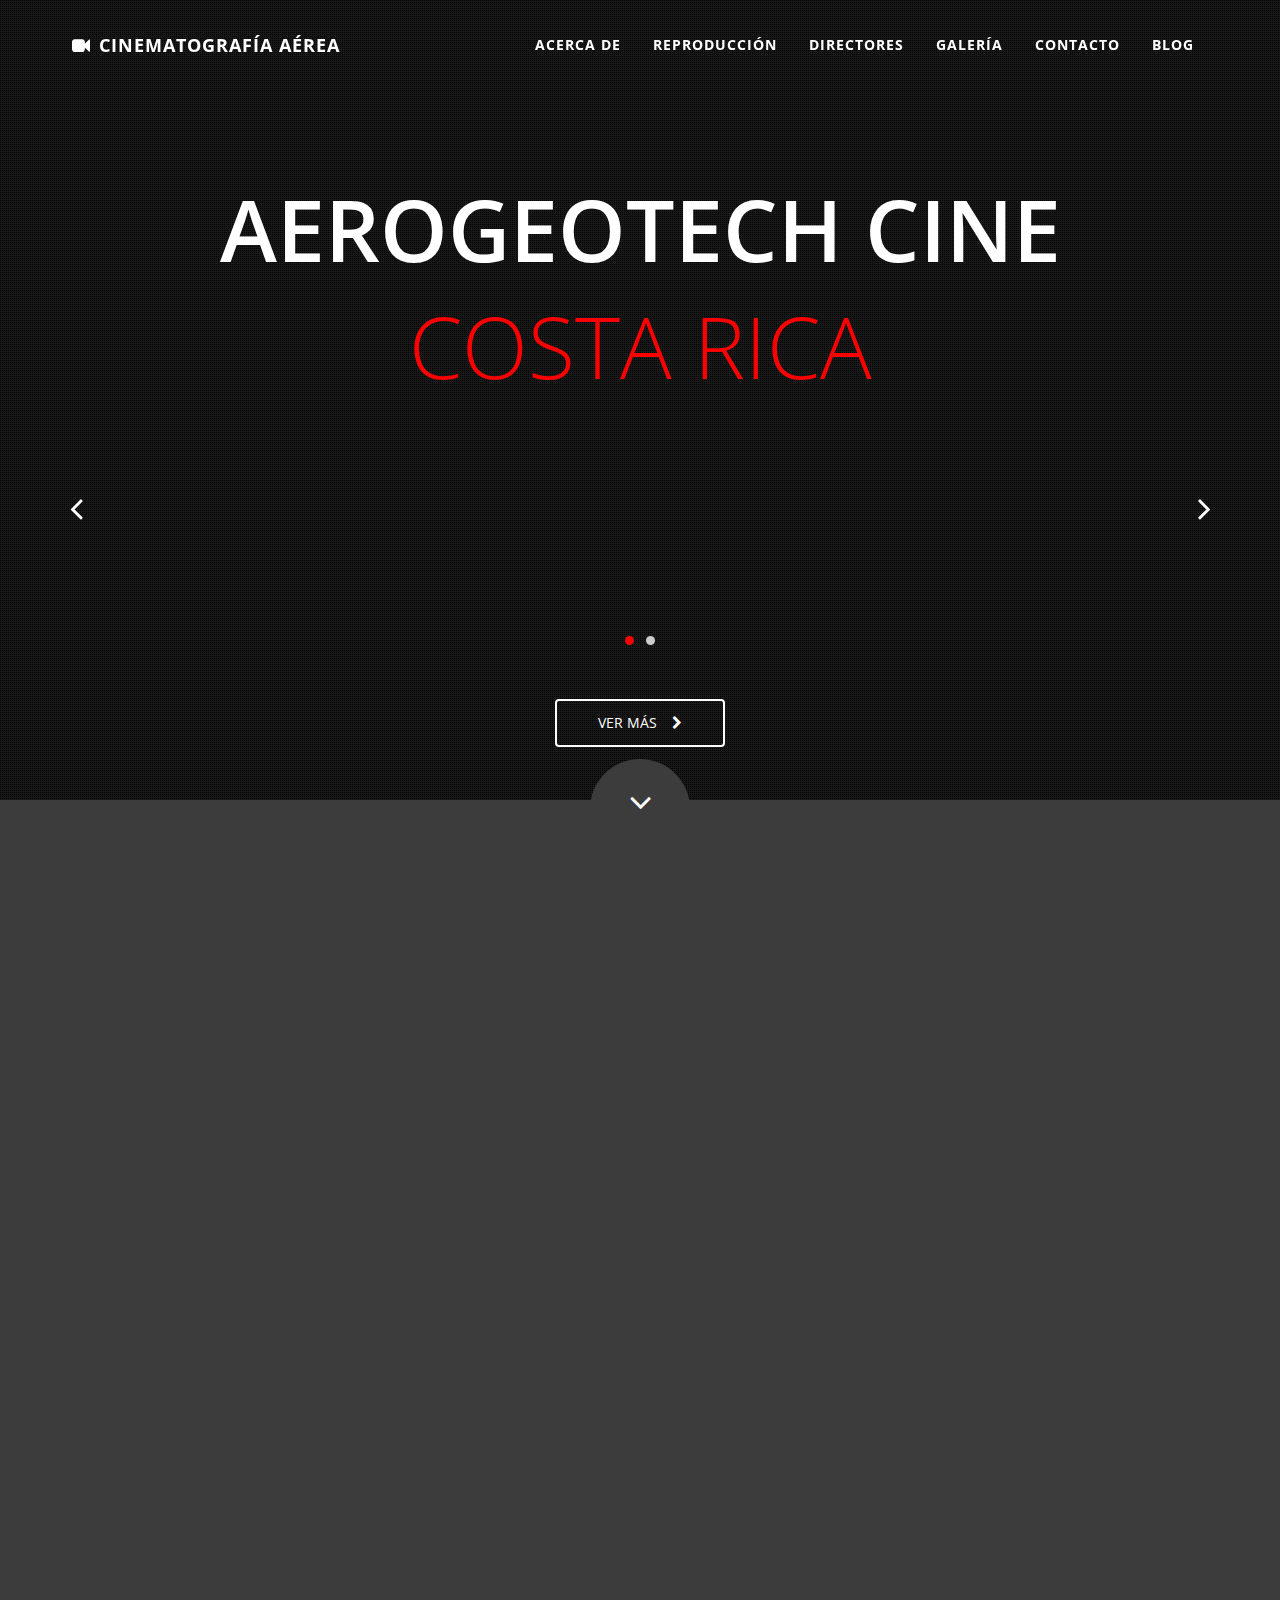
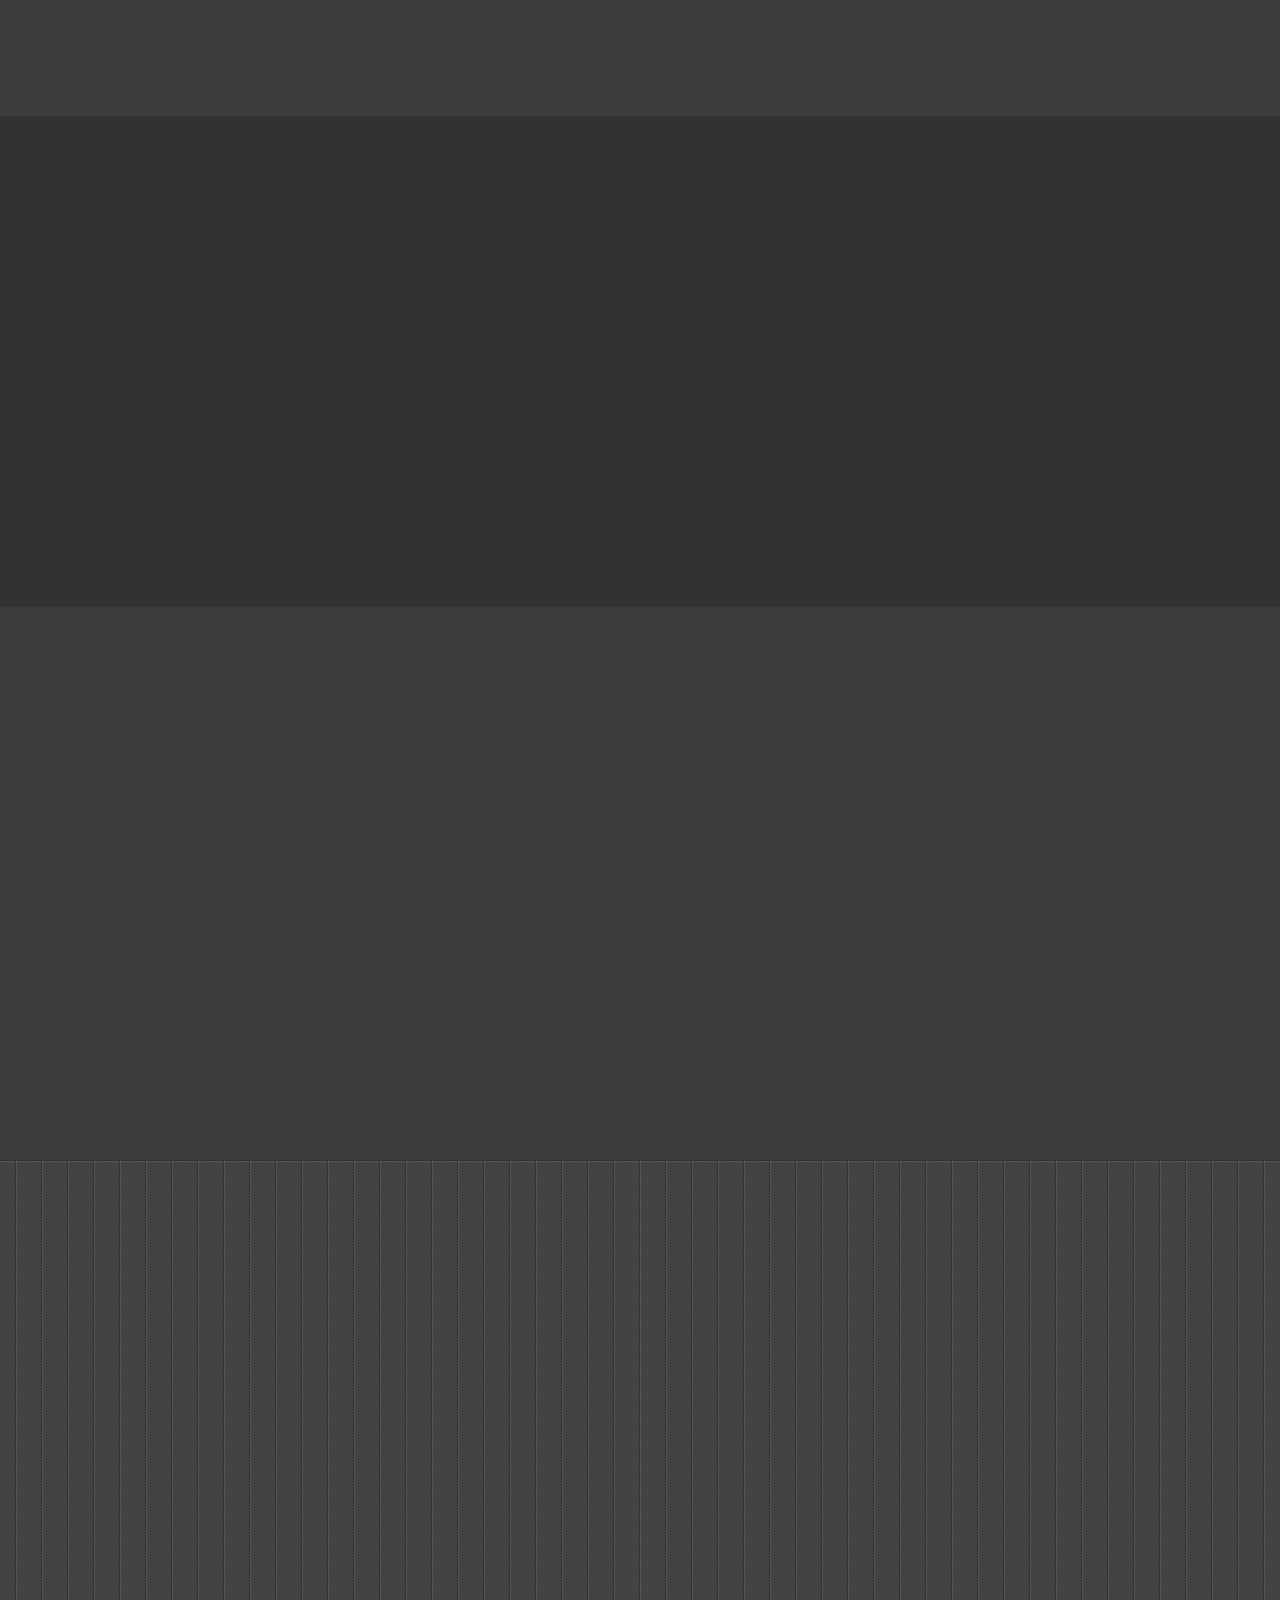
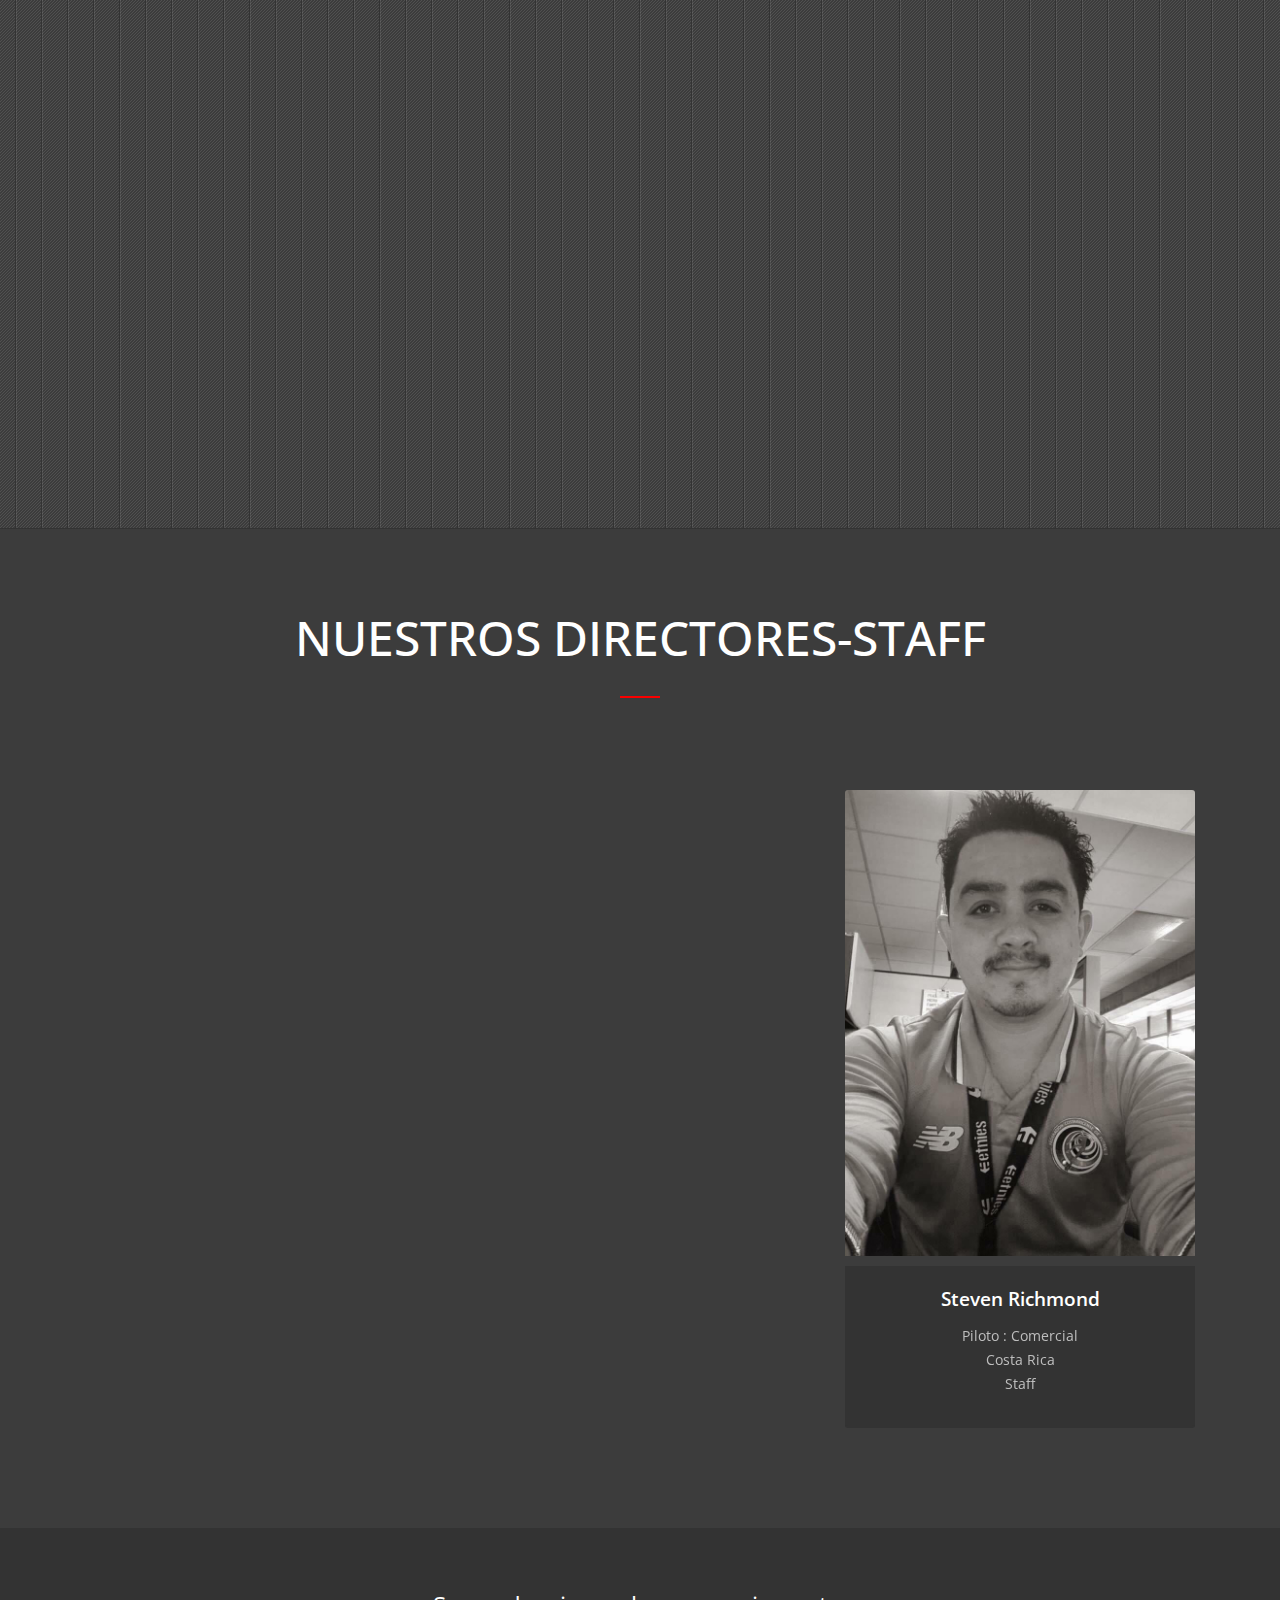
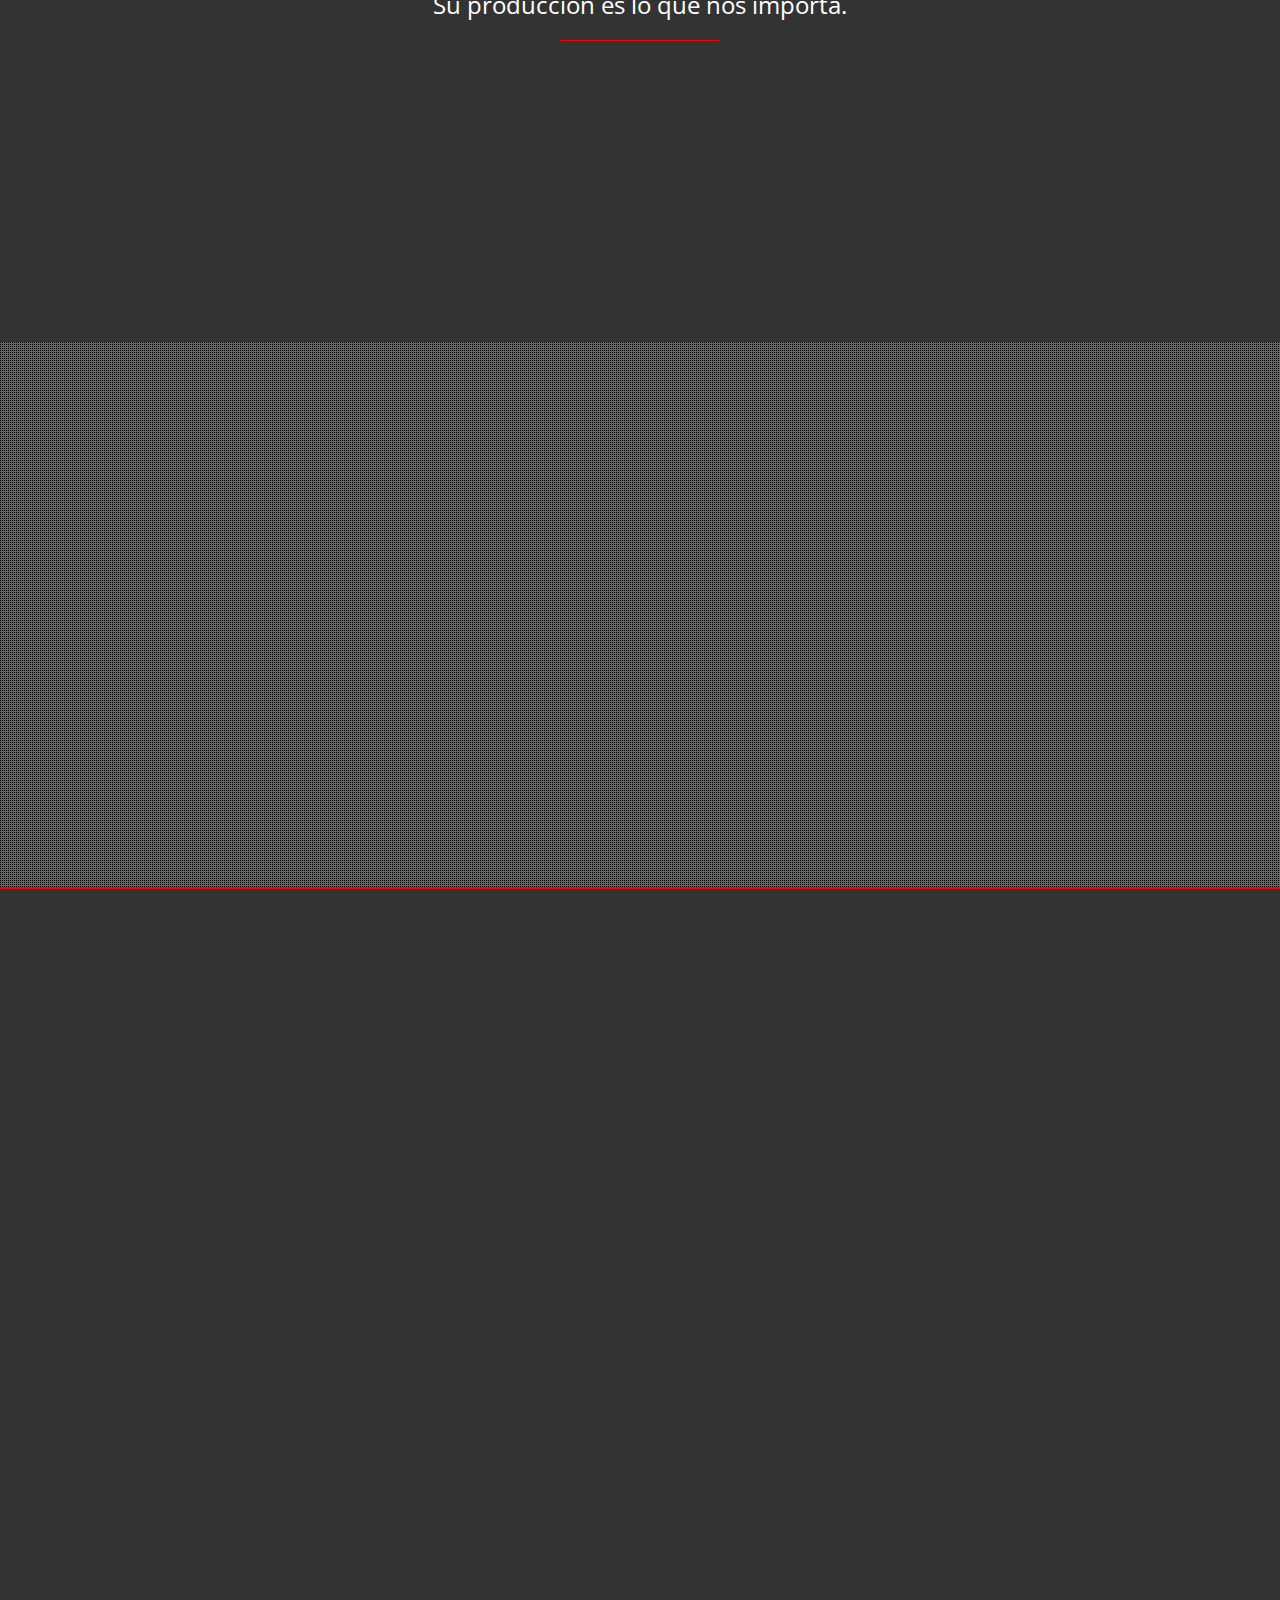
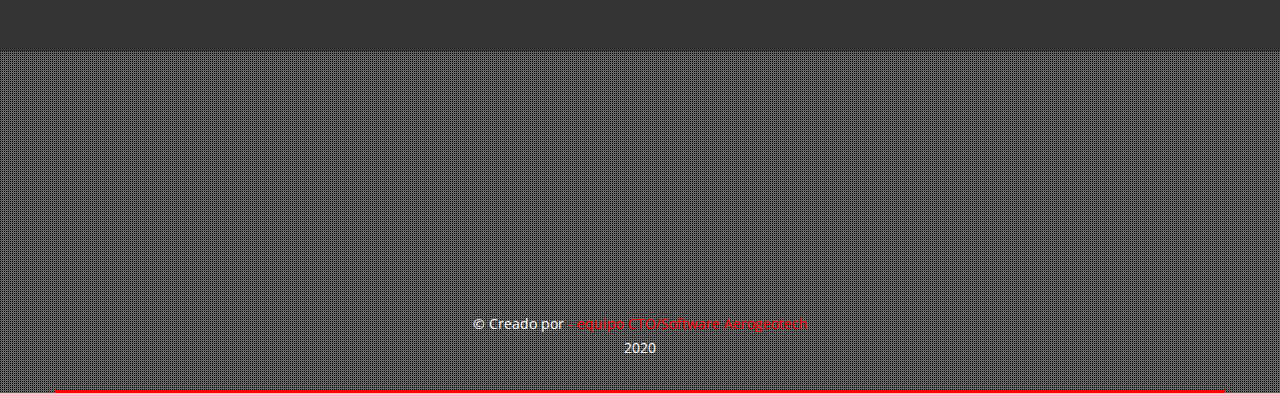
==== index.html @ 66b27d33 "fa" ====
<!DOCTYPE html>
<html lang="es">

<head>
    <meta charset="utf-8">
    <meta name="viewport" content="width=device-width, initial-scale=1.0">
    <meta name="description" content="">
    <meta name="author" content="Wylky Ramirez">
    <meta name="keywords" content="cinematografía,cine con drones, drones ">

    <title> Cinematografía aérea - Fotografía Aérea</title>


    <link href="css/bootstrap.css" rel="stylesheet" type="text/css">


    <link href="font-awesome/css/font-awesome.min.css" rel="stylesheet" type="text/css">



    <link href="css/style.css" rel="stylesheet">


    <link href="css/animate.css" rel="stylesheet">
    <link href="js/lib/owl-carousel/owl.carousel.css" rel="stylesheet">
    <link href="js/lib/owl-carousel/owl.theme.css" rel="stylesheet">
    <link href="js/lib/owl-carousel/owl.transitions.css" rel="stylesheet">
    <link href="js/lib/magnific-popup/magnific-popup.css" rel="stylesheet">
    <link href="js/lib/video/YTPlayer.css" rel="stylesheet">
    <link href="js/lib/flipclock/flipclock.css" rel="stylesheet">

</head>

<body id="page-top" data-spy="scroll" data-target=".navbar-custom">


    <nav class="navbar navbar-custom navbar-fixed-top wp1" role="navigation">
        <div class="container">
            <div class="navbar-header page-scroll">
                <button type="button" class="navbar-toggle" data-toggle="collapse" data-target=".navbar-main-collapse">
                    <i class="fa fa-bars"></i>
                </button>
                <a class="navbar-brand" href="#page-top">
                    <i class="fa fa-video-camera"></i> Cinematografía aérea
                </a>
            </div>


            <div class="collapse navbar-collapse navbar-right navbar-main-collapse">
                <ul class="nav navbar-nav">

                    <li class="hidden">
                        <a href="#page-top"></a>
                    </li>
                    <li class="page-scroll">
                        <a href="#about">Acerca de</a>
                    </li>
                    <li class="page-scroll">
                        <a href="#movie-player">Reproducción</a>
                    </li>
                    <li class="page-scroll">
                        <a href="#actors">Directores</a>
                    </li>
                    <li class="page-scroll">
                        <a href="#gallery">Galería</a>
                    </li>
                    <li class="page-scroll">
                        <a href="#contact">Contacto</a>
                    </li>
                    <li class="page-scroll">
                        <a href="blog.html">Blog</a>
                    </li>
                </ul>
            </div>
            <!-- /.navbar-collapse -->
        </div>
        <!-- /.container -->
    </nav>


    <!--------------------------------------------------------------- Introduccion------------------------------------------                  -------------------------------------------->
    <section id="intro">
        <div class="video-content">
            <div class="video-image wp1 delay-1s">
                <img src="img/bg1.jpg" alt="">
            </div>

            <div class="overlay">

                <div class="container-wrapper">
                    <div class="container">
                        <div class="col-md-12 wp1 delay-05s">

                            <div class="intro-info-wrapper">
                                <h1 class="text-center">AeroGeoTech Cine <span class="text-color font-light">Costa
                                        Rica</span></h1>
                                <div id="owl-intro" class="owl-carousel owl-theme">
                                    <div class="item">

                                    </div>
                                    <div class="item">
                                        <p class="font-similar">Cine <br> Nuestro proyecto más emocionante</p>
                                    </div>
                                </div>
                            </div>
                        </div>
                    </div><!-- /.intro-info-wrapper -->

                    <div class="media-btns buttons page-scroll">
                        <!--  <div class="btn btn-default play-btn" id="play-button">Reproducir video<i
                                class="fa fa-play animated"></i></div> -->
                        <div class="btn btn-default pause-btn" id="pause-button">Detener video<i
                                class="fa fa-pause animated"></i></div>
                        <a class="btn btn-default about-btn" href="#about">Ver más<i
                                class="fa fa-chevron-right"></i></a>
                    </div>

                </div>
            </div>


            <div class="video-container">
                <div id="player"></div>
            </div>
        </div>

    </section><!-- /#intro -->


    <!-- Sccion acerca -->
    <section id="about">
        <div class="more page-scroll" id="more">
            <a href="#about"><i class="fa fa-angle-down"></i></a>
        </div>

        <div class="container wp2">
            <h1 class="section-title">Propuesta de negocios 
            </h1>

            <div class="row">
                <div class="col-lg-6 wp2 delay-05s">


                    <div class="movie-disc">
                        <div class="movie-avatar">
                            <div class="movie-avatar-img">
                                <img src="img/movie-avatar-img.png" alt="">
                            </div><!-- /.movie-avatar-img -->
                        </div><!-- /.movie-disc -->
                    </div><!-- /.movie-avatar -->

                </div><!-- /.col-lg-6 -->

                <div class="col-lg-6 wp2 delay-1s">
                    <h2>Somos una empresa consolidada en Costa Rica en la
                        producción de material audiovisual, con énfasis en
                        cinematografía aérea. <span class="text-color"></span></h2>
                    <h4 class="sub-text">Nuestra experiencia: mas de 10 años<br>
                        Nuestro Rating: Abiertos a toda producción<br>
                    </h4>



                    <TABLE class="text-dark">

                        <TR>
                            <TD>Año:</TD>
                            <TD>&nbsp;&nbsp;&nbsp;:&nbsp;&nbsp;&nbsp;</TD>
                            <TD>2020</TD>
                        </TR>

                        <TR>
                            <TD>Productores: </TD>
                            <TD>&nbsp;&nbsp;&nbsp;:&nbsp;&nbsp;&nbsp;</TD>
                            <TD>Costarricenses</TD>
                        </TR>

                        <TR>
                            <TD>Nuestro lema: </TD>
                            <TD>&nbsp;&nbsp;&nbsp;:&nbsp;&nbsp;&nbsp;</TD>
                            <TD>Ahorra tiempo, ahorra dinero</TD>
                        </TR>

                        <TR>
                            <TD>Genero del proyecto </TD>
                            <TD>&nbsp;&nbsp;&nbsp;:&nbsp;&nbsp;&nbsp;</TD>
                            <TD>Luces camaras y accion </TD>
                        </TR>

                        <TR>
                            <TD>Tiempo de producción: </TD>
                            <TD>&nbsp;&nbsp;&nbsp;:&nbsp;&nbsp;&nbsp;</TD>
                            <TD>Adaptable al cliente</TD>
                        </TR>

                        <TR>
                            <TD>Presupuesto:</TD>
                            <TD>&nbsp;&nbsp;&nbsp;:&nbsp;&nbsp;&nbsp;</TD>
                            <TD>Totalmente dependiente del cliente</TD>
                        </TR>

                        <TR>
                            <TD>Mercado</TD>
                            <TD>&nbsp;&nbsp;&nbsp;:&nbsp;&nbsp;&nbsp;</TD>
                            <TD><span class="detailed-text">Cualquier comercial</span></TD>
                        </TR>

                    </TABLE>
                    <br>


                    <p>¡Contamos con los equipos de ultima generación, desde la resolución mas sencilla hasta lo mas reciente del mercado 8k!
                        <br>

                        <div class="detailed">
                            Nuestra calificación:&nbsp;&nbsp;
                            <i class="fa fa-star"></i>
                            <i class="fa fa-star"></i>
                            <i class="fa fa-star"></i>
                            <i class="fa fa-star"></i>
                            <i class="fa fa-star"></i>
                            <span>CR &nbsp;<b>/0.01</b></span>

                        </div>
                        <p></p>
                </div><!-- /.col-lg-6 -->
            </div><!-- /.row -->
        </div><!-- /.container -->
    </section><!-- /#about -->

    <!-- About-Sub Section -->
    <section id="about-sub">
        <div class="container">
            <div class="row">
                <div class="col-lg-9 col-md-9 wp3 delay-05s">
                    <h2 class="sub-title">Esencia Costarricense...</h2>
                    <p>
                        Nuestro director  Alfredo Gallegos con la experiencia en la produccion visual en
                        Costa Rica.
                        
                    </p>
                    <ul class="feature-list">
                        <li><i class="fa fa-star"></i>Disruptivamente en el Aire</li>
                        <li><i class="fa fa-history"></i> Inclusión de la sencillez</li>
                        <li><i class="fa fa-users"></i> Realizamos producciones creativas</li>
                        <li><i class="fa fa-paper-plane"></i> Empresa comprometida y responsable</li>
                    </ul>
                    <p>
                        <span class="text-color">//</span>&nbsp;&nbsp;&nbsp;&nbsp;&nbsp;Una historia debe tener un comienzo, un medio y un fin, pero no necesariamente en ese orden
                        -Alfredo Gallegos
                    </p>



                </div><!-- /.col-lg-9 -->

                <div class="col-lg-3 col-md-3" id="counters">
                    <ul class="counters wp3">
                        <li>
                            <span id="counter-1">0</span>
                            <h5>Filmaciones </h5>
                        </li>

                        <li>
                            <span id="counter-2">0</span>
                            <h5>Videos en You Tube </h5>
                        </li>

                        <li>
                            <span id="counter-3">0</span>
                            <h5>Comentarios profesionales</h5>
                        </li>
                    </ul>
                </div><!-- /.col-lg-3 -->



            </div><!-- /.row -->
        </div><!-- /.container -->
    </section><!-- /#about-sub -->




    <!-- Features Section -->
    <section id="features">
        <div class="container">
            <div class="row">


                <div id="expand-counters" class="col-md-6 features wp4">
                    <h2 class="sub-title">Nuestro de Rating según clientes</h2>
                    <ul class="features-wrap">
                        <li>
                            <h6>IMDb en Costa Rica</h6>
                            <div><span class="expand expand-1"><em><b id="expand-counter-1"></b>%</em></span></div>
                        </li>
                        <li>
                            <h6>Los mas cotizados del Mercado</h6>
                            <div><span class="expand expand-2"><em><b id="expand-counter-2"></b>%</em></span></div>
                        </li>
                        <li>
                            <h6>Porcentaje en apariciones Nacionales</h6>
                            <div><span class="expand expand-3"><em><b id="expand-counter-3"></b>%</em></span></div>
                        </li>
                        <li>
                            <h6>Participación en cine de Costa Rica</h6>
                            <div><span class="expand expand-4"><em><b id="expand-counter-4"></b>%</em></span></div>
                        </li>
                    </ul>
                </div>



                <div class="col-md-6 wp4 delay-05s">

                    <div class="panel-group" id="accordion">
                        <div class="panel panel-default">
                            <div class="panel-heading">
                                <h4 class="panel-title">
                                    <a class="accordion-toggle" data-toggle="collapse" data-parent="#accordion"
                                        href="#collapseOne">
                                        <span class="glyphicon glyphicon-minus"></span>
                                        Cometarios por: AMSA
                                    </a>
                                </h4>
                            </div>
                            <div id="collapseOne" class="panel-collapse collapse in">
                                <div class="panel-body">
                                    Trabajar con este equipo Costarricenses fue una maravilla....
                                </div>
                            </div>
                        </div>
                        <div class="panel panel-default">
                            <div class="panel-heading">
                                <h4 class="panel-title">
                                    <a class="accordion-toggle" data-toggle="collapse" data-parent="#accordion"
                                        href="#collapseTwo">
                                        <span class="glyphicon glyphicon-plus"></span>
                                        Cometarios por: Cartuchos Costarricenses
                                    </a>
                                </h4>
                            </div>
                            <div id="collapseTwo" class="panel-collapse collapse">
                                <div class="panel-body">
                                    Grabaciones espectaculares
                                </div>
                            </div>
                        </div>
                        <div class="panel panel-default">
                            <div class="panel-heading">
                                <h4 class="panel-title">
                                    <a class="accordion-toggle" data-toggle="collapse" data-parent="#accordion"
                                        href="#collapseThree">
                                        <span class="glyphicon glyphicon-plus"></span>
                                        Comentarios por: Carbuncs
                                    </a>
                                </h4>
                            </div>
                            <div id="collapseThree" class="panel-collapse collapse">
                                <div class="panel-body"> Trabajar con Aerogeotech en Costa Rica....

                                </div>
                            </div>
                        </div>
                    </div>

                </div>







            </div>
        </div><!-- /.container -->
    </section>
    <!--/.features -->


    <!-- Movie-Player Section -->
    <section id="movie-player">
        <div class="overlay"></div>
        <div class="movie-player-element"></div>
        <div class="damper-left"></div>
        <div class="damper-right"></div>

        <div class="container">

            <div class="col-lg-10 col-lg-offset-1 wp5 delay-05s">
                <h1 class="section-title">Nuestro trabajo más reciente:</h1>
                <!-- 16:9 aspect ratio -->
                <div class="embed-responsive embed-responsive-16by9">
                    <iframe width="560" height="315" src="https://www.youtube.com/embed/IxooUckhudc" frameborder="0" allow="accelerometer; autoplay; encrypted-media; gyroscope; picture-in-picture" allowfullscreen></iframe>

                </div>
                <br>
                <br>
                <p class="text-center">
                    Hacer cine no es ciencia espacial, no es física cuántica. Si eres el escritor de la historia, sabes lo que quieres que vea tu audiencia porque lo has escrito. Es solo narración y tú lo cuentas
                    
                </p>
            </div><!-- /.col-lg-12 -->
        </div><!-- /.container -->
    </section><!-- /#movie-player -->




    <!-- Actors Section -->
    <section id="actors">
        <div class="container">
            <div class="row">
                <div class="col-lg-12">
                    <h1 class="section-title">Nuestros Directores-Staff</h1>

                    <div id="owl-actors" class="owl-carousel owl-theme">

                        

                        <div class="item">
                            <div class="col-md-12 wp6 delay-05s">

                                <div class="actor">
                                    <div class="avatar">
                                        <img alt="img" src="img/director2.jpg">
                                    </div>

                                    <div class="details">
                                        <ul class="social">
                                            <li><a href="http://fb.com/#"><i class="fa fa-facebook"></i></a></li>
                                            <li><a href="http://twitter.com/#"><i class="fa fa-twitter"></i></a></li>
                                            <li><a href="http://plus.google.com/#"><i class="fa fa-google-plus"></i></a>
                                            </li>
                                        </ul>

                                        <h5>Calificación: </h5>
                                        <i class="fa fa-star"></i>
                                        <i class="fa fa-star"></i>
                                        <i class="fa fa-star"></i>
                                        <i class="fa fa-star"></i>
                                        <i class="fa fa-star"></i>


                                    </div>
                                </div><!-- /.actor -->
                                <div class="actor-info">
                                    <h4 class="heading">Alfredo Gallegos</h4>
                                    <h5 class="sub-heading">
                                        Piloto: Comercial<br>
                                        Costa Rica<br>
                                        Planificación
                                    </h5>
                                </div> <!-- /.actor-info -->
                            </div>
                        </div><!-- /.item -->


                        <div class="item">
                            <div class="col-md-12 wp6 delay-1s">

                                <div class="actor">
                                    <div class="avatar">
                                        <img alt="img" src="img/staff.jpg">
                                    </div>

                                    <div class="details">
                                        <ul class="social">
                                            <li><a href="http://fb.com/#"><i class="fa fa-facebook"></i></a></li>
                                            <li><a href="http://twitter.com/#"><i class="fa fa-twitter"></i></a></li>
                                            <li><a href="http://plus.google.com/#"><i class="fa fa-google-plus"></i></a>
                                            </li>
                                        </ul>

                                        <h5>Calificación: </h5>
                                        <i class="fa fa-star"></i>
                                        <i class="fa fa-star"></i>
                                        <i class="fa fa-star"></i>
                                        <i class="fa fa-star"></i>
                                        <i class="fa fa-star-o"></i>


                                    </div>
                                </div><!-- /.actor -->
                                <div class="actor-info">
                                    <h4 class="heading">Wylky Ramirez</h4>
                                    <h5 class="sub-heading">
                                        Software : Full Stack <br>
                                        Costa Rica <br>
                                        Staff
                                    </h5>
                                </div> <!-- /.actor-info -->
                            </div>
                        </div><!-- /.item -->

                        <div class="item">
                            <div class="col-md-12">

                                <div class="actor">
                                    <div class="avatar">
                                        <img alt="img" src="img/steven.jpg">
                                    </div>

                                    <div class="details">
                                        <ul class="social">
                                            <li><a href="http://fb.com/#"><i class="fa fa-facebook"></i></a></li>
                                            <li><a href="http://twitter.com/#"><i class="fa fa-twitter"></i></a></li>
                                            <li><a href="http://plus.google.com/#"><i class="fa fa-google-plus"></i></a>
                                            </li>
                                        </ul>

                                        <h5>Calificación: </h5>
                                        <i class="fa fa-star"></i>
                                        <i class="fa fa-star"></i>
                                        <i class="fa fa-star"></i>
                                        <i class="fa fa-star"></i>
                                        <i class="fa fa-star"></i>


                                    </div>
                                </div><!-- /.actor -->
                                <div class="actor-info">
                                    <h4 class="heading">Steven Richmond</h4>
                                    <h5 class="sub-heading">
                                        Piloto : Comercial <br>
                                        Costa Rica <br>
                                        Staff
                                    </h5>
                                </div> <!-- /.actor-info -->
                            </div>
                        </div><!-- /.item -->
                    </div>
                </div><!-- /.col-lg-12 -->
            </div><!-- /.row -->
        </div><!-- /.container -->

        <!-- ventajas-->
        <div class="advantages">


            <div class="section-sub-title">
                Su produccion es lo que nos importa. 
            </div>
            <div class="colored-line"></div>

            <div class="container">
                <div class="col-md-4 advantages-item wp7 delay-05s">
                    <div class="advantages-item-icon"><i class="fa fa-star-o"></i></div>
                    <h3> Estudio Fisico </h3>
                    <p>
                        Contamos con instalaciones para elaborar efectos en sus peliculas 
                    </p>
                </div><!-- /.col-md-4 -->

                <div class="col-md-4 advantages-item wp7">
                    <div class="advantages-item-icon"><i class="fa fa-flag-o"></i></div>
                    <h3>LA MAYOR FLOTA DE DRONES
                        </h3>
                    <p>
                        Nuestra flota está diseñada
                        para garantizar cualquier tipo de toma
                    </p>
                </div><!-- /.col-md-4 -->

                <div class="col-md-4 advantages-item wp7 delay-05s">
                    <div class="advantages-item-icon"><i class="fa fa-thumbs-o-up"></i></div>
                    <h3>+100 PROYECTOS
                        Efectuados</h3>
                    <p>
                       Trabajos con certificado de operacion 
                    </p>
                </div><!-- /.col-md-4 -->
            </div><!-- /.advantages -->

        </div><!-- /.container -->
    </section><!-- /#actors -->


    <!-- Seccion de galeria-->
    <section id="gallery">
        <div class="overlay"></div>

        <div class="section-wrapper wp8 delay-05s">
            <h1 class="section-title">Galería</h1>
            <div id="owl-gallery">

                <div class="item"><a href="img/red.jpg" class="popup"><img src="img/red.jpg" alt=""></a>
                </div>
                <div class="item"><a href="img/air.jpg" class="popup"><img src="img/air.jpg" alt=""></a>
                </div>
                <div class="item"><a href="img/galeria1.jpg" class="popup"><img src="img/galeria1.jpg" alt=""></a>
                </div>
                <div class="item"><a href="img/galeria2.jpg" class="popup"><img src="img/galeria1.jpg" alt=""></a>
                </div>
                <div class="item"><a href="img/galeria3.jpg" class="popup"><img src="img/galeria3.jpg" alt=""></a>
                </div>
                <div class="item"><a href="img/galeria4.jpg" class="popup"><img src="img/galeria4.jpg" alt=""></a>
                </div>
                <div class="item"><a href="img/galeria5.jpg" class="popup"><img src="img/galeria4.jpg" alt=""></a>
                </div>
                <div class="item"><a href="img/galeria7.jpg" class="popup"><img src="img/galeria7.jpg" alt=""></a>
                </div>

            </div><!-- /#owl-gallery -->
        </div>
    </section><!-- /#gallery -->


    <!-- Blog Section 
    <section id="blog">
        <div class="container">
            <div class="row">
                <div class="col-lg-12 wp9 delay-05s">
                    <h1 class="section-title">SERVICIOS<i class="fa fa-calendar-o"></i></h1>

                    <div id="owl-blog">

                        <div class="item">
                            <div class="prev-blog-item">
                                <h3>- Fotografía en tierra
                                    - Video en tierra
                                    - Fotografía aérea
                                    - Video aéreo
                                    - Cinematografía aérea
                                    - Edición
                                    - Post Producción
                                    - Panoramas 360º
                                    - Mapeo ortográfico
                                    - Guion
                                    - Storyboarding
                                    - Transmisión en vivo Full HD
                                    - Inspección térmica </p>
                                    <a href="blog-page.html">Ver Blog</a>
                            </div>

                            <div class="blog-item">
                                <div class="blog-item-img"><img src="img/servicios.jpg" alt=""></div>

                                <div class="blog-item-info page-scroll">
                                    <span>08</span>
                                    <small>Feb</small>
                                    <a href="blog-page.html#comments-area"><i class="fa fa-comments-o"></i><small>Areas
                                            de Mercado</small></a>
                                </div>

                                <div class="blog-item-text">
                                    <h3><a href="blog-page.html">- Construcción y desarrollo
                                            - Arquitectura / Ingeniería
                                            - Venta/alquiler propiedades
                                            - Turismo
                                            - Hoteles
                                            - Alquiler de vehículos
                                            - Televisión
                                            - Agricultura
                                            - Instituciones de gobierno
                                            - Marinas
                                            - Productoras Audiovisuales
                                            - Cinematografía
                                            - Empresas privadas
                                            </p>
                                </div>

                            </div>

                            <div class="next-blog-item">
                                <h3>“Travelling”, “pan”, “tilt”, “zoom”. La esencia de
                                    cada plano. Lo más sencillo de la ecuación.
                                    Combinemos todo junto y logremos ese producto
                                    que usted necesita cautivando SU esencia y
                                    llevándolo a pantalla grande. </p>
                                    <a href="blog-page.html">Ver post</a>
                            </div>
                        </div>-->
                        <!--  \
                       
                        <div class="item">
                            <div class="prev-blog-item">
                                <h3>Lorem ipsum dolor sit amet, consectetuer adipiscing elit.</h3>
                                <p>Lorem ipsum dolor sit amet, consectetuer adipiscing elit. Aenean commodo ligula eget
                                    dolor. </p>
                                <a href="blog-page.html">View blog post</a>
                            </div>

                            <div class="blog-item">
                                <div class="blog-item-img"><img src="img/blog/02.jpg" alt=""></div>

                                <div class="blog-item-info page-scroll">
                                    <span>08</span>
                                    <small>Feb</small>
                                    <a href="blog-page.html#comments-area"><i
                                            class="fa fa-comments-o"></i><small>145</small></a>
                                </div>

                                <div class="blog-item-text">
                                    <h3><a href="blog-page.html">Lorem ipsum dolor sit amet, consectetuer adipiscing
                                            elit.</a></h3>
                                    <p>Lorem ipsum dolor sit amet, consectetuer adipiscing elit. Aenean commodo ligula
                                        eget dolor. </p>
                                </div>
                            </div>

                            <div class="next-blog-item">
                                <h3>Lorem ipsum dolor sit amet, consectetuer adipiscing elit.</h3>
                                <p>Lorem ipsum dolor sit amet, consectetuer adipiscing elit. Aenean commodo ligula eget
                                    dolor. </p>
                                <a href="blog-page.html">View blog post</a>
                            </div>
                        </div>

                        
                        <div class="item">
                            <div class="prev-blog-item">
                                <h3>Lorem ipsum dolor sit amet, consectetuer adipiscing elit.</h3>
                                <p>Lorem ipsum dolor sit amet, consectetuer adipiscing elit. Aenean commodo ligula eget
                                    dolor. </p>
                                <a href="blog-page.html">View blog post</a>
                            </div>

                            <div class="blog-item">
                                <div class="blog-item-img"><img src="img/blog/03.jpg" alt=""></div>

                                <div class="blog-item-info page-scroll">
                                    <span>08</span>
                                    <small>Feb</small>
                                    <a href="blog-page.html#comments-area"><i
                                            class="fa fa-comments-o"></i><small>145</small></a>
                                </div>

                                <div class="blog-item-text">
                                    <h3><a href="blog-page.html">Lorem ipsum dolor sit amet, consectetuer adipiscing
                                            elit.</a></h3>
                                    <p>Lorem ipsum dolor sit amet, consectetuer adipiscing elit. Aenean commodo ligula
                                        eget dolor. </p>
                                </div>
                            </div>

                            <div class="next-blog-item">
                                <h3>Lorem ipsum dolor sit amet, consectetuer adipiscing elit.</h3>
                                <p>Lorem ipsum dolor sit amet, consectetuer adipiscing elit. Aenean commodo ligula eget
                                    dolor. </p>
                                <a href="blog-page.html">View blog post</a>
                            </div>
                        </div>-->
                    </div>
                </div>
            </div>
        </div>
    </section>


    <!-- Reviews Section -->
    <section id="reviews">
        <div class="container">
            <div class="row">
                <div class="col-lg-12 wp10 delay-05s">
                    <h1 class="section-title"></h1>

                    <div id="owl-reviews">
                        <div class="item">
                            <span>01</span>
                            <p><iframe
                                    src="https://docs.google.com/forms/d/e/1FAIpQLSeyymvamGJOgL7yotb9S36_slmtZXJtyhOHP2_G4pgZmQSbaA/viewform?embedded=true"
                                    width="500" height="500" frameborder="0" marginheight="0"
                                    marginwidth="0">Cargando…</iframe>
                            </p>
                        </div>

                        <!--  <div class="item">
                            <span>02</span>
                            <p>Lorem ipsum dolor sit amet, consectetuer adipiscing elit. Aenean commodo ligula eget
                                dolor. Aenean massa. Cum sociis natoque penatibus et magnis dis parturient montes,
                                nascetur ridiculus mus. Integer tincidunt. Cras dapibus. Vivamus elementum semper nisi.
                                Aenean vulputate eleifend tellus.
                            </p>
                        </div> -->
                    </div><!-- /#owl-reviews -->

                </div><!-- /.col-lg-12 -->
            </div><!-- /.row -->
        </div><!-- /.container -->
    </section><!-- /#reviews -->




    <!-- Contact Section -->
    <section id="contact">
        <div class="overlay"></div>
        <div class="container text-center">
            <div class="row">
                <div class="col-lg-12 wp11">

                    <ul class="social-buttons">
                        <li><a href="https://twitter.com/"><i class="fa fa-twitter fa-fw"></i> <span>Twitter</span></a>
                        </li>
                        <li><a href="https://www.facebook.com/"><i class="fa fa-facebook fa-fw"></i>
                                <span>Facebook</span></a></li>
                        <li><a href="https://plus.google.com/"><i class="fa fa-google-plus fa-fw"></i>
                                <span>Google+</span></a></li>
                        <li><a href="https://www.flickr.com/"><i class="fa fa-flickr fa-fw"></i> <span>Flickr</span></a>
                        </li>
                        <li><a href="https://youtube.com/"><i class="fa fa-youtube fa-fw"></i> <span>You Tube</span></a>
                        </li>
                    </ul>

                </div><!-- /.col-lg-12 -->

            </div><!-- /.row -->
            <div class="row">

                <div class="copyright">
                    © Creado por<a href="http://wwww.aerogeotech.com"> -
                        equipo CTO/Software Aerogeotech</a>
                    <br>
                    2020
                </div>
                <div class="footer-line"></div>
            </div><!-- /.row -->
        </div><!-- /.container -->
    </section><!-- /#contact -->


    <!-- Core JavaScript Files -->
    <script src="js/jquery-1.10.2.js"></script>
    <script src="js/bootstrap.min.js"></script>
    <script src="js/jquery.easing.min.js"></script>

    <!-- JavaScript -->
    <script src="js/lib/jquery.appear.js"></script>
    <script src="js/lib/owl-carousel/owl.carousel.min.js"></script>
    <script src="js/lib/magnific-popup/jquery.magnific-popup.min.js"></script>
    <script src="js/lib/video/jquery.mb.YTPlayer.js"></script>
    <script src="js/lib/flipclock/flipclock.js"></script>
    <script src="js/lib/jquery.animateNumber.js"></script>
    <script src="js/lib/waypoints.min.js"></script>

    <!-- Custom Theme JavaScript -->
    <script src="js/main.js"></script>


</body>

</html>
---- css/style.css ----
/*

	Movie Me Main Stylesheet

	- - - - - Contents - - - - -
	


/* 01 - Basic Settings CSS
-----------------------------------------------------------*/


/* Fonts */
@import url(http://fonts.googleapis.com/css?family=Open+Sans:300italic,400italic,600italic,800italic,400,300,600,700,800&subset=latin,cyrillic-ext);


@font-face {
	font-family: 'JournalRegular';
	src: url('../fonts/journal.ttf');
	font-weight: normal;
}

.font-similar {
	font-family: 'JournalRegular', Arial, sans-serif;
	color: #bebebe;
	font-size: 42px;
	line-height: 56px;
}

body {
	width: 100%;
	height: 100%;
	font-family: 'Open Sans', Arial, sans-serif;
	-webkit-font-smoothing: antialiased;
	color: #fff;
	background-color: #fff;
}

html {
	width: 100%;
	height: 100%;
}

section {
	background: #3c3c3c;
}

ul {
	-webkit-padding-start: 0px;
}

/* Normal headings and typography */
h1,
h2,
h3,
h4,
h5,
h6 {
	line-height: normal;
}

p {
	margin: 0 0 25px;
	font-size: 18px;
	line-height: 1.5;
	font-size: 16px;
	color: #bebebe;
	font-weight: normal;
	-webkit-font-smoothing: antialiased;
}

.sub-text {
	border-left: 1px dotted #fb0000;
	padding-left: 20px;
}

td,
th {
	padding: 2px !important;
}

hr {
	border: none;
	outline: none;
	border-top: 1px solid #333;
	width: 100%;
	margin: 30px 0px;
	display: inline-block;
	background: none;
}

.no-padding {
	padding: 0 !important;
}

iframe {
	border: 0px !important;
	outline: 0px !important;
}

.border-none {
	border: 0;
}

.detailed-text {
	border: 1px dotted #fb0000;
	background: #333333;
	color: #fff;
	-webkit-border-radius: 3px;
	-moz-border-radius: 3px;
	border-radius: 3px;
	overflow: hidden;
	padding: 0px 6px;
}

.detailed {
	border: 2px solid #333333;
	border-radius: 3px;
	padding: 14px 20px;
	width: 100%;
}

.detailed .fa {
	font-size: 18px;
	margin: 0px 3px;
}

.detailed span {
	float: right;
}

.detailed b {
	color: #fb0000;
}

.sub-title {
	margin-bottom: 46px;
}

.sub-title:before {
	content: '';
	position: absolute;
	display: block;
	width: 40px;
	height: 2px;
	background: #fb0000;
	margin-top: 55px;
}


.overlay {
	position: absolute;
	width: 100%;
	height: 100%;
	top: 0;
	left: 0;
	right: 0;

	background: rgba(0, 0, 0, 0.6) url(../img/overlay-pat.png);

}

input::-moz-focus-inner {
	border: 0 !important;
}

object,
embed {
	outline: 0 !important;
}

a {
	color: #fb0000;
	-webkit-transition: all .2s ease-in-out;
	-moz-transition: all .2s ease-in-out;
	transition: all .2s ease-in-out;
	-webkit-font-smoothing: subpixel-antialiased;
	outline: 0 !important;
}

a:hover,
a:focus {
	text-decoration: none;
	color: #fb0000;
}

.font-light {
	font-weight: 400;
}

.font-bold {
	font-weight: bold;
}

.text-dark {
	color: #bebebe !important;
}

.text-light {
	color: #fff !important;
}

.text-color {
	color: #fb0000 !important;
}

/* Text Area Style */

textarea::-webkit-scrollbar {
	width: 12px;
}

textarea::-webkit-scrollbar-track {
	background: #3c3c3c;
}

textarea::-webkit-scrollbar-thumb {
	background: #333;
	border: 1px solid #3c3c3c;
	border-radius: 2px;
}

textarea::-webkit-scrollbar-corner {
	background: none;
}

textarea::-webkit-resizer {
	background: url(../img/field-corner.png) right bottom no-repeat;
}

textarea {
	display: block;
	margin-top: 2px;
	padding: 12px 0;
	padding-left: 20px;
	padding-right: 20px;
	outline: none !important;
	width: 100%;
	border: none;
	border-radius: 4px;
	border: 2px solid #333;
	background: #3c3c3c;
}

textarea:focus {
	color: #fff;
	background: #393939;
}

/* Default Settings */

.dark {
	color: #fff;
	border-color: #fff;
	background: #2b2b2b;
}

.light {
	color: #2b2b2b;
	border-color: #2b2b2b;
	background: #fff;
}

.sep-content {
	height: 2px;
	width: 40px;
	margin: 10px auto;
	margin-bottom: 30px;
	background: #fb0000;
}

.btn-circle {
	width: 70px;
	height: 70px;
	margin-top: 15px;
	padding: 7px 16px;
	border: 2px solid #fff;
	border-radius: 35px;
	font-size: 40px;
	color: #fff;
	background: 0 0;
	-webkit-transition: background .3s ease-in-out;
	-moz-transition: background .3s ease-in-out;
	transition: background .3s ease-in-out;
}

.btn-circle:hover,
.btn-circle:focus {
	outline: 0;
	color: #fff;
	background: rgba(255, 255, 255, .1);
}

.page-scroll .btn-circle i.animated {
	-webkit-transition-property: -webkit-transform;
	-webkit-transition-duration: 1s;
	-moz-transition-property: -moz-transform;
	-moz-transition-duration: 1s;
}

.page-scroll .btn-circle:hover i.animated {
	-webkit-animation-name: pulse;
	-moz-animation-name: pulse;
	-webkit-animation-duration: 1.5s;
	-moz-animation-duration: 1.5s;
	-webkit-animation-iteration-count: infinite;
	-moz-animation-iteration-count: infinite;
	-webkit-animation-timing-function: linear;
	-moz-animation-timing-function: linear;
}

@-webkit-keyframes pulse {
	0 {
		-webkit-transform: scale(1);
		transform: scale(1);
	}

	50% {
		-webkit-transform: scale(1.2);
		transform: scale(1.2);
	}

	100% {
		-webkit-transform: scale(1);
		transform: scale(1);
	}
}

@-moz-keyframes pulse {
	0 {
		-moz-transform: scale(1);
		transform: scale(1);
	}

	50% {
		-moz-transform: scale(1.2);
		transform: scale(1.2);
	}

	100% {
		-moz-transform: scale(1);
		transform: scale(1);
	}
}

.content-section {
	padding-top: 100px;
}

.btn {
	text-transform: uppercase;
	font-family: 'Open Sans', Helvetica, Arial, sans-serif;
	font-weight: 400;
	-webkit-transition: all .3s ease-in-out;
	-moz-transition: all .3s ease-in-out;
	transition: all .3s ease-in-out;
}

.btn-lg,
.btn-group-lg>.btn {
	padding: 12px 18px;
	font-size: 14px;
	line-height: 1.33;

}


.btn-default {
	border: 2px solid #fff;
	color: #fff;
	background-color: transparent;

}

.btn-default:hover,
.btn-default:focus {
	border: 2px solid #fb0000;
	outline: 0;
	color: #fff;
	background-color: #fb0000;
}

.btn-huge {
	padding: 25px;
	font-size: 26px;
}

.color-btn {
	border: 2px solid #fb0000;
	color: #fff;
}

::-moz-selection {
	text-shadow: none;
	background: #fcfcfc;
	background: rgba(255, 255, 255, .2);
}

::selection {
	text-shadow: none;
	background: #fcfcfc;
	background: rgba(255, 255, 255, .2);
}

img::selection {
	background: 0 0;
}

img::-moz-selection {
	background: 0 0;
}

body {
	webkit-tap-highlight-color: rgba(255, 255, 255, .2);
}


/* 02 - Navigation
-----------------------------------------------------------*/


.navbar {
	margin-bottom: 0;
	text-transform: uppercase;
	font-family: 'Open Sans', Helvetica, Arial, sans-serif;
	background-color: #2b2b2b;
}

.navbar-brand {
	font-weight: 700;
}

.navbar-brand .fa {
	margin: 0px 2px;
}

.navbar-brand:focus {
	outline: 0;
}

.navbar-custom a {
	color: #fff;
}

.navbar-custom .nav li {
	-webkit-transition: background .3s ease-in-out;
	-moz-transition: background .3s ease-in-out;
	transition: background .3s ease-in-out;
}

.navbar-custom .nav li a {
	font-weight: bold;
	padding-left: 2px !important;
	padding-right: 2px !important;
	margin: 0px 14px;
	border-bottom: 2px solid;
	border-color: transparent;
}

.navbar-custom .nav li a:hover,
.navbar-custom .nav li a:focus,
.navbar-custom .nav li.active a {
	outline: 0;
	color: #fb0000;
	background: none;
	border-bottom: 2px solid #fb0000;
}


.navbar-toggle {
	padding: 4px 6px;
	font-size: 16px;
	color: #fff;
	-webkit-transition: background .3s ease-in-out;
	-moz-transition: background .3s ease-in-out;
	transition: background .3s ease-in-out;
}

.navbar-toggle:focus,
.navbar-toggle:active {
	outline: 0;
}

.navbar-toggle:hover {
	color: #fb0000;
	-webkit-transition: background .3s ease-in-out;
	-moz-transition: background .3s ease-in-out;
	transition: background .3s ease-in-out;
}

@media(min-width:767px) {
	.navbar {
		padding: 20px 0;
		border-bottom: 0;
		letter-spacing: 1px;
		background: 0 0;
		-webkit-transition: background .5s ease-in-out, padding .5s ease-in-out;
		-moz-transition: background .5s ease-in-out, padding .5s ease-in-out;
		transition: background .5s ease-in-out, padding .5s ease-in-out;
	}

	.top-nav-collapse {
		padding: 0;
		background-color: #2b2b2b;
	}
}

@media(max-width:767px) {

	.navbar-custom .nav li a {
		border-bottom: 0px !important;
	}

}


/*	03 - Owl Slider Controls Reset CSS
-----------------------------------------------------------*/

.owl-controls .owl-prev,
.owl-controls .owl-next {
	color: #FFF;
	font-size: 0;
	text-indent: -9999px;
	display: inline-block;
	width: 50px;
	height: 50px;
	font-size: 12px;
	border-radius: 50px;
	background: none;
	opacity: 1;
	position: relative;
	float: left;
	overflow: hidden;
	-webkit-transition: all .3s ease-in-out;
	-moz-transition: all .3s ease-in-out;
	-o-transition: all .3s ease-in-out;
	transition: all .3s ease-in-out;
}

.owl-controls .owl-next {
	float: right;
}

@media screen and (max-width: 1370px) {
	.owl-controls .owl-next {
		float: right;
		margin-right: 0px;
	}

	.owl-controls .owl-prev {
		float: left;
		margin-left: 0px;
	}
}

.owl-controls .owl-prev:hover:before,
.owl-controls .owl-next:hover:before {
	color: #fb0000;
	-webkit-transition: all .3s ease-in-out;
	-moz-transition: all .3s ease-in-out;
	-o-transition: all .3s ease-in-out;
	transition: all .3s ease-in-out;
}

.owl-controls .owl-prev:before,
.owl-controls .owl-next:before {
	content: "\f104";
	font-family: FontAwesome;
	color: #fff;
	width: 50px;
	height: 50px;
	position: absolute;
	top: 0;
	left: 0;
	right: 0;
	font-size: 27px;
	text-align: center;
	text-indent: 0;
	line-height: 50px;
}

.owl-controls .owl-next:before {
	content: "\f105";
}

.owl-controls .owl-page span {
	display: block;
	width: 9px;
	height: 9px;
	margin: 5px 6px;
	border-radius: 6px;
	opacity: 1;
	background: #ccc;
}

.owl-controls .owl-page.active span {
	background: #fb0000;
}


/*	04 - Intro Section
-----------------------------------------------------------*/

#intro {
	background: #2b2b2b;
}

#intro h1 {
	font-size: 86px;
	color: #fff;
	text-transform: uppercase;
	margin: 20px 0px 30px;
	font-weight: 600;
}

@media (max-width: 767px) {

	#intro h1 {
		font-size: 56px;
		text-transform: uppercase;
		margin: 100px 0px 30px;
		font-weight: 600;
	}
}

#intro h1 .font-light {
	font-weight: 200;
}


/* Video Container */

.media-btns {
	position: relative;
	display: table;
	margin: 0 auto;
	margin-bottom: 30px;
	-webkit-transition: background .3s ease-in-out;
	-moz-transition: background .3s ease-in-out;
	transition: background .3s ease-in-out;
}

.media-btns a {
	color: #fff;
	padding: 12px 24px;
	margin: 4px 16px;
}

.media-btns .btn {
	padding: 12px 24px;
}

.media-btns .btn .fa {
	margin-left: 15px;
}

.media-btns .btn {
	width: 170px;
	margin: 4px 16px;
}

.pause-btn {
	text-align: center;
	cursor: pointer;
	z-index: 50;
	border: 2px solid #fb0000;
	display: none;
	color: #fff;
	-webkit-transition: background .3s ease-in-out;
	-moz-transition: background .3s ease-in-out;
	transition: background .3s ease-in-out;
}

.play-btn {
	text-align: center;
	cursor: pointer;
	z-index: 50;
	border: 2px solid #fb0000;
	display: inline-block;
	color: #fff;
	-webkit-transition: background .3s ease-in-out;
	-moz-transition: background .3s ease-in-out;
	transition: background .3s ease-in-out;
}

.pause-btn:hover,
.play-btn:hover,
.pause-btn:focus,
.play-btn:focus {
	outline: 0;
	color: #fff;
	background: #fb0000;
	border: 2px solid #fb0000;
}

.pause-btn i.animated {
	-webkit-transition-property: -webkit-transform;
	-webkit-transition-duration: 1s;
	-moz-transition-property: -moz-transform;
	-moz-transition-duration: 1s;
}

.play-btn i.animated {
	padding-left: 3px;
	-webkit-animation-name: pulse;
	-moz-animation-name: pulse;
	-webkit-animation-duration: 1.5s;
	-moz-animation-duration: 1.5s;
	-webkit-animation-iteration-count: infinite;
	-moz-animation-iteration-count: infinite;
	-webkit-animation-timing-function: linear;
	-moz-animation-timing-function: linear;
}

.pause-btn:hover i.animated,
.play-btn:hover i.animated {
	-webkit-animation-name: pulse;
	-moz-animation-name: pulse;
	-webkit-animation-duration: 1.5s;
	-moz-animation-duration: 1.5s;
	-webkit-animation-iteration-count: infinite;
	-moz-animation-iteration-count: infinite;
	-webkit-animation-timing-function: linear;
	-moz-animation-timing-function: linear;
}

.video-content {
	position: relative;
	overflow: hidden;
	max-height: 800px;
	min-height: 800px;
}

@media (max-width: 1012px) {
	.video-content {
		max-height: 860px;
		min-height: 860px;
	}
}


.video-content .overlay {
	width: 100%;
	height: 100%;
	position: absolute;
	left: 0;
	right: 0;
	top: 0;
	bottom: 0;
	z-index: 50;
	background: rgba(0, 0, 0, 0.4) url(../img/overlay-pat.png);
	;
}

.container-wrapper {
	position: absolute;
	left: 0;
	right: 0;
	top: 150px;
	bottom: 0;
}

@media (max-width: 700px) {
	.container-wrapper {
		position: absolute;
		left: 0;
		right: 0;
		top: 70px;
		bottom: 0;
	}

	.video-content h3 {
		font-size: 32px !important;
		font-weight: 600;
		text-align: center;
	}
}

.video-container {
	position: relative;
	padding-bottom: 56.25%;
	padding-top: 20px;
	height: 0;
	overflow: hidden;
	outline: 0px;
	border: none;
}

.video-container iframe,
.video-container object,
.video-container embed {
	position: absolute;
	top: -13.5%;
	left: 0;
	width: 100%;
	height: 100%;
	outline: 0px;
	border: none;
}


.video-image img {
	top: -13.5% !important;
	position: absolute;
	left: 0;
}


.video-content img {
	display: table;
	margin: 0 auto 50px;
}

.player-replace img {
	position: absolute;
	top: -13.5%;
	left: 0;
	width: 100%;
	height: 100%;
	outline: 0px;
	border: none;
}

.ytp-large-play-button {
	display: none !important;
}

@media (max-width: 1024px) {

	.video-container iframe,
	.video-container object,
	.video-container embed {
		position: absolute;
		top: 0;
		left: 0;
		width: 100%;
		height: 100%;
	}
}

.sep {
	background: #fff;
	height: 3px;
	width: 10%;
	margin: 40px auto;
}

.sep-small {
	background: #ccc;
	height: 1px;
	width: 30px;
	margin: 17px 0;
}

#owl-intro .item h3 {
	font-size: 36px;
	color: #fff;
	text-align: center;
}

#owl-intro {
	margin-bottom: 40px;
	position: relative;
}

#owl-intro .item p {
	text-align: center;
	display: block;
	width: 100%;
}

#owl-intro .item {
	padding: 30px 0 0px;
	overflow: hidden;
}

#owl-intro .owl-controls {
	margin-top: 30px;
}

#owl-intro .owl-controls .owl-page span {
	display: block;
	width: 9px;
	height: 9px;
	margin: 5px 6px;
	opacity: 1;
	border-radius: 50px;
	background: #ccc;
}

#owl-intro .owl-controls .owl-page.active span {
	background: #fb0000;
}

#owl-intro .owl-buttons {
	text-align: center;
	position: absolute;
	height: 0;
	top: 50%;
	left: 0;
	right: 0;
	margin-top: -66px;
}

#owl-folio .owl-buttons {
	text-align: center;
}

#owl-intro .owl-controls .owl-prev,
#owl-intro .owl-controls .owl-next {
	font-size: 0;
	text-indent: -9999px;
	display: block;
	width: 50px;
	height: 50px;
	font-size: 12px;
	border-radius: 50px;
	background: none;
	opacity: 1;
	position: relative;
	float: left;
	overflow: hidden;
	-webkit-transition: all .3s ease-in-out;
	-moz-transition: all .3s ease-in-out;
	-o-transition: all .3s ease-in-out;
	transition: all .3s ease-in-out;

}

#owl-intro .owl-controls .owl-next {
	float: right;

}

@media screen and (max-width: 1370px) {
	#owl-intro .owl-controls .owl-next {
		float: right;
		margin-right: -34px;
	}

	#owl-intro .owl-controls .owl-prev {
		float: left;
		margin-left: -34px;
	}

}

#owl-intro .owl-controls .owl-prev:before,
#owl-intro .owl-controls .owl-next:before {
	content: "\f104";
	font-family: FontAwesome;
	color: #fff;
	width: 50px;
	height: 50px;
	position: absolute;
	top: 0;
	left: 0;
	right: 0;
	font-size: 36px;
	text-align: center;
	text-indent: 0;
	line-height: 50px;
}

#owl-intro .owl-controls .owl-next:before,
#owl-folio .owl-controls .owl-next:before {
	content: "\f105";
}

/* Flip Clock */

.clock-wrapper {
	position: relative;
	float: right;
	right: 50%;
}

.clock {
	position: relative;
	float: left;
	left: 50%;
}

.flip-clock-divider .flip-clock-label {
	color: #fff !important;
	top: -2.2em !important;
}

.flip-clock-wrapper .flip {
	margin-bottom: 39px !important;
}

.flip-clock-wrapper {
	width: 100%;
	display: inline-block;
	position: relative;
}

.flip-clock-wrapper {
	margin: 0 !important;
}

/* update 31.10.2014 */

.flip-clock-divider {
	height: 134px !important;
}

.flip-clock-dot.bottom {
	bottom: 62px !important;
}

@media (max-width: 430px) {

	#intro h1 {
		font-size: 46px;
		margin: 0px 0px 30px;

	}

	.media-btns .btn {
		width: 150px;
		margin: 4px 6px;
	}
}

/* end update 31.10.2014 */



/*	05 - About Section
-----------------------------------------------------------*/

.more {
	text-align: center;
	position: relative;
	bottom: 0px;
	width: 100px;
	height: 100px;
	display: inline-block;
	z-index: 100;
	left: 50%;
	margin-left: -50px;
	border-radius: 50%;
	margin-top: -50px;
	background: #3c3c3c;
}

.more a {
	font-size: 36px;
	color: #fff;
	line-height: 86px;
}

.more a:hover {
	text-decoration: none;
	color: #fb0000;
}

.movie-avatar {
	background: url(../img/movie-avatar-bg.png) no-repeat top left;
	width: 383px;
	height: 518px;
	padding-top: 3px;
	padding-left: 3px;
	margin-bottom: 25px;
	position: relative;
}



.movie-disc {
	background: url(../img/movie-avatar-disc.png) no-repeat bottom center;
	-webkit-transition: all .2s ease-in-out;
	-moz-transition: all .2s ease-in-out;
	transition: all .2s ease-in-out;
}

.movie-disc:hover {
	background-position: bottom right;

}

.movie-avatar-img {
	-webkit-border-radius: 3px;
	-moz-border-radius: 3px;
	border-radius: 3px;
	overflow: hidden;
	width: 370px;
	height: 512px;
}

.movie-avatar-img:before {
	content: '';
	background: url(../img/movie-avatar-img-glare.png) no-repeat top left;
	z-index: 999;
	position: absolute;
	display: block;
	width: 100%;
	height: 100%;
}

@media(max-width:420px) {

	.movie-avatar {
		max-width: 100%;
	}

	.movie-avatar-img {
		max-width: 100%;
	}


	.movie-disc {
		background: none;
	}
}

h1.section-title {
	text-transform: uppercase;
	font-size: 48px;
	text-align: center;
	margin-bottom: 92px;
	margin-top: 16px;
}

h1.section-title:after {
	position: relative;
	content: '';
	display: block;
	width: 40px;
	height: 2px;
	background: #fb0000;
	left: 50%;
	margin-left: -20px;
	margin-top: 26px;
}

/* About section heading style */

#about {
	padding-bottom: 50px;
}

#about h3,
#about h4,
#about h5,
#about h6 {
	margin-bottom: 26px;
}


/*	06 - About Sub Section
-----------------------------------------------------------*/

#about-sub {
	padding-top: 40px;
	padding-bottom: 36px;
	background: #333333;
}

/* Counters */

#counters {
	margin-top: 32px;
	padding-left: 16px;
}

.counters {
	list-style: none;
	padding-left: 2px;
}

.counters li {
	display: block;
	position: relative;
	margin-bottom: 20px;
	padding-left: 32px;
	float: left;
	padding-top: 10px;
	padding-right: 40px;
}

.counters li span {
	font-size: 48px;
	font-weight: 600;
}

.counters li:before {
	background: #fff;
	border-radius: 2px;
	content: "";
	height: 100%;
	left: 2px;
	top: 12px;
	position: absolute;
	width: 1px;
}

.counters li:after {
	background: #fb0000;
	border-radius: 3px;
	content: "";
	height: 5px;
	width: 5px;
	left: 0;
	top: 0;
	display: inline-block;
	position: absolute;
}

.counters li h5 {
	margin-bottom: 0px;
}

@media(max-width:640px) {
	.counters li {
		text-align: center;
		float: none !important;
		padding: 0px 32px;
	}
}

#about-sub .feature-list {
	margin-top: 0px;
	list-style: none;
	margin-bottom: 20px;
	padding-left: 0px;
}

#about-sub .feature-list li {
	margin-bottom: 18px;
}

#about-sub .feature-list li .fa {
	margin-right: 16px;
	vertical-align: inherit;
}

/*	07 - Features Section
-----------------------------------------------------------*/

#features {
	padding: 65px 0px;
}

#expand-counters {
	margin-bottom: 35px;
}

.features-wrap {
	padding: 0;
}

.features-wrap li {
	list-style: none;
	margin-top: 25px;
}

.features-wrap h6 {
	font-size: 18px;

	font-weight: 400;
}

.features-wrap div {

	border: 2px solid #323232;

	width: 100%;
	padding: 4px;
	-webkit-border-radius: 3px;
	-moz-border-radius: 3px;
	border-radius: 3px;
	position: relative;
}

.features-wrap div span {
	display: table;
	height: 3px;
	position: relative;
}

.expand {
	background: #fff;
	position: absolute;
}

.expand-1,
.expand-2,
.expand-3,
.expand-4 {
	width: 0;
	-webkit-transition: all .8s ease-in-out;
	-moz-transition: all .8s ease-in-out;
	-o-transition: all .8s ease-in-out;
	transition: all .8s ease-in-out;
}

.features-wrap div span:before {
	content: '';
	height: 18px;
	width: 2px;
	background: #fb0000;
	position: absolute;
	top: -7px;
	right: 0;
}

.features-wrap div span:after {
	content: '';
	width: 0;
	height: 0;
	border-style: solid;
	border-width: 7.5px 7px 7.5px 0;
	border-color: transparent #fb0000 transparent transparent;
	position: absolute;
	right: 0;
	top: -5px;
}

.features-wrap div:before {
	content: '';
	height: 15px;
	width: 2px;
	background: #fb0000;
	position: absolute;
	top: -2px;
	left: 2px;
}

.features-wrap div span em {
	position: absolute;
	right: 0;
	top: -45px;
	font-style: normal;
	font-weight: bold;
	color: #fff;
	font-size: 14px;
	padding: 2px 6px;
	-webkit-border-radius: 3px;
	-moz-border-radius: 3px;
	border-radius: 3px;
	background: #323232;
}

/* Accordion */

.panel-default>.panel-heading {
	background: none;
}

.panel-heading {
	border-top-left-radius: 0px;
	border-top-right-radius: 0px;
}

.panel-default>.panel-heading a {
	width: 100%;
	display: inline-block;
}

.panel-group .panel {
	background-color: none;
	border: 2px solid #333333;
	border-radius: 3px;

}

.panel {
	background: none;
	box-shadow: none;
}

.panel-default>.panel-heading {
	color: #fff;
	background-color: #3c3c3c;
	border-color: #333333;
}

.panel-group .panel-heading+.panel-collapse .panel-body {
	border-top: 2px solid #333333;

}

.panel-default>.panel-heading+.panel-collapse .panel-body {
	border-top: 2px solid #333333;
	background: #383838;
	color: #bebebe;

}

.panel-title span {
	float: right;
}


/*	08 - Movie-Player Section
-----------------------------------------------------------*/

#movie-player {
	position: relative;
	background: url(../img/movie-player-bg.jpg) no-repeat center center;
	background-size: cover;
}


.movie-player-element {
	position: absolute;
	width: 100%;
	height: 100%;
	background: url(../img/movie-player-element.png) center center no-repeat;
	background-size: cover;
}

#movie-player .container {
	padding: 90px 0px 70px 0px;
}

#movie-player .damper-left {
	position: absolute;
	z-index: 10;
	width: 50%;
	left: 0;
	height: 100%;
	border-bottom: 1px solid #333333;
	border-top: 1px solid #333333;
	-webkit-box-shadow: inset 0px 1px 1px 0px rgba(255, 255, 255, 0.1);
	-moz-box-shadow: inset 0px 1px 1px 0px rgba(255, 255, 255, 0.1);
	box-shadow: inset 0px 1px 1px 0px rgba(255, 255, 255, 0.1);
	background: url(../img/damper-pat.png) repeat right top;
	-webkit-transition: all 1.6s ease-in-out;
	-moz-transition: all 1.6s ease-in-out;
	transition: all 1.6s ease-in-out;
}

#movie-player .damper-right {
	position: absolute;
	z-index: 10;
	width: 50%;
	right: 0;
	height: 100%;
	border-bottom: 1px solid #333333;
	border-top: 1px solid #333333;
	-webkit-box-shadow: inset 0px 1px 1px 0px rgba(255, 255, 255, 0.1);
	-moz-box-shadow: inset 0px 1px 1px 0px rgba(255, 255, 255, 0.1);
	box-shadow: inset 0px 1px 1px 0px rgba(255, 255, 255, 0.1);
	background: url(../img/damper-pat.png) repeat left top;
	-webkit-transition: all 1.6s ease-in-out;
	-moz-transition: all 1.6s ease-in-out;
	transition: all 1.6s ease-in-out;
}

.embed-responsive iframe {
	min-height: 490px;
	width: 100%;
}

@media(max-width:640px) {
	.embed-responsive iframe {
		min-height: 320px;
		width: 100%;
	}
}


/*	09 - Actors Section
-----------------------------------------------------------*/

#actors {
	padding: 60px 0px 0px 0px;
}


#owl-actors .owl-controls .owl-page span {
	display: block;
	width: 9px;
	height: 9px;
	margin: 5px 6px;
	border-radius: 6px;
	opacity: 1;
	background: #ccc;
}

#owl-actors .owl-controls .owl-page.active span {
	background: #fb0000;
}

#owl-actors .owl-controls .owl-prev,
#owl-actors .owl-controls .owl-next {
	margin-top: -40px;
	color: #fb0000;
	background: none;
	opacity: 100;
}

#owl-actors .owl-controls .owl-prev:before,
#owl-actors .owl-controls .owl-next:before {
	color: #fff;
	-webkit-transition: all .2s ease;
	-moz-transition: all .2s ease;
	-ms-transition: all .2s ease;
	-o-transition: all .2s ease;
	transition: all .2s ease;
}

#owl-actors .owl-controls .owl-prev:hover:before,
#owl-actors .owl-controls .owl-next:hover:before {
	color: #fb0000;
}

#owl-actors .owl-wrapper-outer {
	margin-bottom: 50px;
}

#actors .owl-carousel {
	padding-bottom: 30px;
}

.actor {
	position: relative;
	background: none;

}

.actor img {
	width: 100%;
	height: auto;
}

.actor .details .fa {
	font-size: 18px;
	margin: 0px 2px;
}

.actor .details h5 {}

.actor .social {
	margin: 0 auto;
	margin-top: 50%;
	padding-bottom: 20px;
	text-align: center;
	overflow: hidden;

}

.actor .social>li {
	display: inline-block;
	margin-right: -4px;
}

.actor .social>li>a {
	border: 2px solid #fff;
	border-radius: 100px;
	width: 46px;
	height: 46px;
	color: #fff;
	display: block;
	font-size: 18px;
	line-height: 44px;
	margin: 0 8px;
}

.actor .social>li>a:hover {
	background: none repeat scroll 0 0 #fff;
	color: #fb0000;
}

.avatar {
	-webkit-opacity: 1;
	-moz-opacity: 1;
	opacity: 1;
	overflow: hidden;
	-webkit-transition: all .35s ease;
	-moz-transition: all .35s ease;
	-ms-transition: all .35s ease;
	-o-transition: all .35s ease;
	transition: all .35s ease;
	-webkit-border-top-left-radius: 3px;
	-webkit-border-top-right-radius: 3px;
	-moz-border-radius-topleft: 3px;
	-moz-border-radius-topright: 3px;
	border-top-left-radius: 3px;
	border-top-right-radius: 3px;
	overflow: hidden;
}

.item:hover .avatar {
	-webkit-opacity: 0;
	-moz-opacity: 0;
	opacity: 0;
	-webkit-transition: all .35s ease;
	-moz-transition: all .35s ease;
	-ms-transition: all .35s ease;
	-o-transition: all .35s ease;
	transition: all .35s ease;
}

.actor .details {
	position: absolute;
	-webkit-border-top-left-radius: 3px;
	-webkit-border-top-right-radius: 3px;
	-moz-border-radius-topleft: 3px;
	-moz-border-radius-topright: 3px;
	border-top-left-radius: 3px;
	border-top-right-radius: 3px;
	overflow: hidden;
	text-align: center;
	top: 0;
	left: 0;
	width: 100%;
	padding: 20px 20px 25px;
	background: #333333;
	color: #fff;
	-webkit-opacity: 0;
	-moz-opacity: 0;
	opacity: 0;
	-webkit-transition: all .4s ease;
	-moz-transition: all .4s ease;
	-ms-transition: all .4s ease;
	-o-transition: all .4s ease;
	transition: all .4s ease;
	height: 0px;
}

.item:hover .details {
	height: 100%;
	z-index: 10;
	-webkit-opacity: 1;
	-moz-opacity: 1;
	opacity: 1;
	-webkit-transition: all .4s ease;
	-moz-transition: all .4s ease;
	-ms-transition: all .4s ease;
	-o-transition: all .4s ease;
	transition: all .4s ease;
}

.actor-info .heading {
	color: #fff;
	font-weight: 600;
	font-size: 19px;
	text-align: center;
	margin-bottom: 12px;
}

.actor-info .sub-heading {
	font-weight: normal;
	text-align: center;
	line-height: 24px;
	position: relative;
	margin-bottom: 12px;
	color: #bebebe;
}

.actor-info {
	margin-top: 10px;
	padding: 10px 0px 18px 0px;
	-webkit-border-bottom-right-radius: 3px;
	-webkit-border-bottom-left-radius: 3px;
	-moz-border-radius-bottomright: 3px;
	-moz-border-radius-bottomleft: 3px;
	border-bottom-right-radius: 3px;
	border-bottom-left-radius: 3px;
	background: #333333;
	position: relative;
	display: inline-block;
	border-bottom: 2px solid #333333;
	width: 100%;
	-webkit-transition: all .3s ease;
	-moz-transition: all .3s ease;
	-ms-transition: all .3s ease;
	-o-transition: all .3s ease;
	transition: all .3s ease;
}

.item:hover .actor-info {
	border-color: #fb0000;
}


/*	10 - Advantages Section
-----------------------------------------------------------*/

.advantages {
	margin-top: 20px;
	padding-top: 30px;
	padding-bottom: 20px;
	background: #333333;
}

.advantages-item {
	text-align: center;
	font-family: o padding: 20px 15px 20px 15px;
}

.advantages-item .advantages-item-icon {
	font-size: 56px;
}

.advantages-item .fa {
	margin: 0px 4px;
}

.section-sub-title {
	text-align: center;
	font-size: 24px;
	margin-bottom: 50px;
	margin-top: 30px;
}

.section-sub-title:before {
	content: '';
	position: absolute;
	left: 50%;
	margin-left: -80px;
	z-index: 1;
	margin-top: 52px;
	width: 160px;
	height: 1px;
	background: #fb0000;
}

.advantages-item h3:before {
	content: '//';
	position: relative;
	z-index: 1;
	margin-right: 15px;
	color: #fb0000;
}


/*	11 - Gallery Section
-----------------------------------------------------------*/

#gallery {
	padding: 240px 0px 0px 0px;
	position: relative;
	background: url(../img/gallery-bg.jpg) center center no-repeat;
	background-size: cover;
	border-bottom: 2px solid #fb0000;
}

#owl-gallery {
	margin-top: 40px;
}

.section-wrapper {
	position: relative;
}

#owl-gallery .item img {
	display: block;
	width: 100%;
	height: auto;
}

#owl-gallery .owl-controls {
	margin-bottom: 80px;
}

#owl-gallery .owl-controls .owl-page span {
	display: block;
	width: 9px;
	height: 9px;
	margin: 5px 6px;
	border-radius: 6px;
	opacity: 1;
	background: #ccc;
}

#owl-gallery .owl-controls .owl-page.active span {
	background: #fb0000;
}

#owl-gallery .owl-controls .owl-prev,
#owl-gallery .owl-controls .owl-next {
	margin-top: -40px;
	color: #fb0000;
	background: none;
	opacity: 100;
}

#owl-gallery .owl-controls .owl-prev:before,
#owl-gallery .owl-controls .owl-next:before {
	color: #fff;
	-webkit-transition: all .2s ease;
	-moz-transition: all .2s ease;
	-ms-transition: all .2s ease;
	-o-transition: all .2s ease;
	transition: all .2s ease;
}

#owl-gallery .owl-controls .owl-prev:hover:before,
#owl-gallery .owl-controls .owl-next:hover:before {
	color: #fb0000;
}

#owl-gallery .owl-buttons {
	max-width: 1140px;
	margin: 0 auto;
}


/*	12 - Reviews Section
-----------------------------------------------------------*/

#reviews {
	padding: 54px 0px;
	background: #333333;
}

#reviews .section-title {
	margin-bottom: 80px;
}

#owl-reviews .item span {
	float: left;
	width: 15%;
	min-width: 120px;
	font-size: 68px;
	line-height: none;
}

#owl-reviews .item span:before {
	content: '//';
	position: relative;
	z-index: 1;
	font-size: 16px;
	margin-right: 15px;
	color: #fb0000;
}

#owl-reviews .item p {
	text-align: left;
	float: left;
	width: 85%;
	margin: 0px;
	padding: 20px 0px;
}

@media(max-width:996px) {
	#owl-reviews .item p {
		width: 100%;
		text-align: center;
	}
}

#owl-reviews .owl-controls {
	margin-top: 40px;
}

#owl-reviews .owl-controls .owl-page span {
	display: block;
	width: 9px;
	height: 9px;
	margin: 5px 6px;
	border-radius: 6px;
	opacity: 1;
	background: #ccc;
}

#owl-reviews .owl-controls .owl-page.active span {
	background: #fb0000;
}


#owl-reviews .owl-controls .owl-page {
	position: relative;
}

#owl-reviews .owl-controls .owl-prev,
#owl-reviews .owl-controls .owl-next {
	margin-top: -40px;
	color: #fb0000;
	background: none;
	opacity: 100;
}

#owl-reviews .owl-controls .owl-prev:before,
#owl-reviews .owl-controls .owl-next:before {
	color: #fff;
	-webkit-transition: all .2s ease;
	-moz-transition: all .2s ease;
	-ms-transition: all .2s ease;
	-o-transition: all .2s ease;
	transition: all .2s ease;
}

#owl-reviews .owl-controls .owl-prev:hover:before,
#owl-reviews .owl-controls .owl-next:hover:before {
	color: #fb0000;
}


/*	13 - Blog Section
-----------------------------------------------------------*/

#blog {
	padding: 60px 0px;
}

#blog h1.section-title {
	text-transform: uppercase;
	font-size: 48px;
	text-align: left;
	float: left;
	width: 100%;
	margin-bottom: 60px;
	margin-top: 16px;
}

#blog h1.section-title:after {
	left: 0;
	margin-left: 0px;
}

#blog h1.section-title .fa {
	color: #494949 !important;
	margin-left: 20px;
	float: right;
	margin-top: 9px;
}


/* prev & next items */

#blog .prev-blog-item {
	float: left;
	width: 23%;
}

#blog .next-blog-item {
	float: right;
	width: 23%;
}

#blog .prev-blog-item a,
#blog .next-blog-item a {
	text-transform: uppercase;
}

#blog .prev-blog-item h3,
#blog .next-blog-item h3 {
	font-size: 18px;
}

#blog .blog-item {
	float: left;
	width: 54%;
	padding: 22px 35px;
	margin-bottom: 32px;
}

#blog .blog-item img {
	width: 100%;
	height: auto;
}

#blog .blog-item .blog-item-img {
	width: 100%;
	height: auto;
	max-height: 438px;
	overflow: hidden;
	-webkit-border-radius: 3px;
	-moz-border-radius: 3px;
	border-radius: 3px;
	border-bottom: 2px solid #fb0000;
}

@media(max-width:992px) {
	#blog .prev-blog-item {
		float: left;
		width: 100%;
	}

	#blog .next-blog-item {
		float: left;
		width: 100%;

	}

	#blog .blog-item {
		float: left;
		width: 100%;
		padding: 22px 0px;
	}
}

.blog-item-content {
	width: 100%;
	position: relative;
	height: 100%;
}

.blog-item-info {
	width: 15%;
	height: 100%;
	float: left;
	position: relative;
	margin-top: 22px;
	padding-bottom: 10px;
}

.blog-item-info span {
	width: 100%;
	display: inline-block;
	text-align: center;
	font-size: 26px;
}

.blog-item-info>small {
	border-bottom: 1px solid #fb0000;
	margin-top: 5px;
	padding-bottom: 15px;
}

.blog-item-info>small {
	width: 100%;
	display: inline-block;
	font-size: 14px;
	text-align: center;
	text-transform: uppercase;
	margin-bottom: 16px;

}

.blog-item-info a .fa {
	font-size: 16px;
	margin-right: 6px;
}

.blog-item-info a:hover .fa:before {
	content: '\f086';
	display: inline-block;
	font-family: FontAwesome;
	font-style: normal;
	font-weight: normal;
	line-height: 1;
	-webkit-font-smoothing: antialiased;
	-moz-osx-font-smoothing: grayscale;
}

.blog-item-info a {
	width: 100%;
	display: inline-block;
	text-align: center;
	font-size: 16px;
}

.blog-item-text {
	width: 85%;
	padding-left: 25px;
	float: left;
	margin-top: 20px;
	border-left: 1px dotted #fb0000;
	min-height: 129px;
}

.blog-item-text h3 {
	margin-top: 0px;
}

.blog-item-text p {
	margin-bottom: 8px;
}

.blog-item-text a {
	color: #fff;
}

.blog-item-text a:hover {
	color: #fb0000;
}

#owl-blog .owl-controls {
	margin-top: 10px;
}

@media(max-width:1012px) {
	#owl-blog .owl-controls {
		margin-top: 60px;
	}
}

#owl-blog .owl-controls .owl-page span {
	display: block;
	width: 9px;
	height: 9px;
	margin: 5px 6px;
	border-radius: 6px;
	opacity: 1;
	background: #ccc;
}

#owl-blog .owl-controls .owl-page.active span {
	background: #fb0000;
}


#owl-blog .owl-controls .owl-page {
	position: relative;
}

#owl-blog .owl-wrapper-outer {
	display: inline-block !important;
}

#owl-blog .owl-controls .owl-prev,
#owl-blog .owl-controls .owl-next {
	margin-top: -40px;
	color: #fb0000;
	background: none;
	opacity: 100;
}

#owl-blog .owl-controls .owl-prev:before,
#owl-blog .owl-controls .owl-next:before {
	color: #fff;
	-webkit-transition: all .2s ease;
	-moz-transition: all .2s ease;
	-ms-transition: all .2s ease;
	-o-transition: all .2s ease;
	transition: all .2s ease;
}

#owl-blog .owl-controls .owl-prev:hover:before,
#owl-blog .owl-controls .owl-next:hover:before {
	color: #fb0000;
}


/*	14 - Contact Section
-----------------------------------------------------------*/

#contact {
	padding: 70px 0px 0px 0px;
	background: url(../img/contact-bg.jpg) center center no-repeat;
	background-size: cover;
	position: relative;
}


/* Socials buttons */

.social-buttons li {
	text-align: center;
	padding: 0px 20px;
	width: 20%;
	list-style: none;
	float: left;
	margin: 30px 0px;
}

.social-buttons a {
	color: #fff !important;
}

.social-buttons li span {
	-webkit-transition: all .2s ease-in-out;
	-moz-transition: all .2s ease-in-out;
	transition: all .2s ease-in-out;
	display: inline-block;
	padding-top: 25px;
	padding-bottom: 7px;
	border-bottom: 1px solid rgba(0, 0, 0, 0);
}

.social-buttons li:hover span {
	margin-top: -6px;
	margin-bottom: 6px;
	color: #fb0000;
	border-bottom: 1px solid #fff;
}

.social-buttons li .fa {
	display: inline-block;
	width: 100%;
	font-size: 48px;
}

@media(max-width:767px) {
	.social-buttons li {
		width: 100%;
	}

	.social-buttons li .fa {
		font-size: 62px;
	}
}

.footer-line {
	height: 3px;
	background: #fb0000;
	bottom: 0;
	position: relative;
	width: 100%;
}

.copyright {
	position: relative;
	padding: 30px 0px;
	line-height: 24px;
}


/*	15 - Page Name Section
-----------------------------------------------------------*/

#page-name {
	padding: 160px 0px 120px 0px;
	background: url(../img/video-img.jpg) center center no-repeat;
	background-size: cover;
	background-attachment: fixed;
	position: relative;
	text-align: center;
}

#page-name h1 {
	font-size: 58px;
	text-transform: uppercase;
	margin-bottom: 46px;
}

#page-name h1:after {
	position: relative;
	content: '';
	display: block;
	width: 40px;
	height: 2px;
	background: #fb0000;
	left: 50%;
	margin-left: -20px;
	margin-top: 25px;
}


/*	16 - Inside Pages CSS
-----------------------------------------------------------*/

/*  16 - 01 Sidebar
-----------------------------------------------------------*/

.sidebar-widget {
	margin-bottom: 35px;
}

.sidebar-widget h4 {
	text-transform: uppercase;
	font-size: 21px;
	margin: 0 0 35px;
	font-weight: 600;
	margin-bottom: 30px;
}

.sidebar-widget h4:after {
	content: '';
	position: relative;
	display: block;
	width: 40px;
	height: 2px;
	background: #fb0000;
	margin-top: 20px;
	margin-bottom: 16px;
}


/*  Sidebar Search Form */

.sidebar-widget input {
	margin-bottom: 28px;
	display: inline-block;
	min-height: 52px;
	margin-bottom: 10px;
	padding-left: 20px;
	padding-right: 45px;
	outline: none !important;
	width: 100%;
	border: none;
	border-radius: 4px;
	border: 2px solid #333;
	background: #3c3c3c;
}

.sidebar-widget input:focus {
	color: #fff;
	background: #393939;
}

.search {
	position: relative;
}

.search-form {
	position: relative;
	display: inline-block;
	width: 100%;
}

.search-form .search-button {
	position: absolute;
	top: 0;
	right: 0;
	width: 48px;
	height: 48px;
	background: none;
	border: none;
	outline: none;
	color: #fb0000;
	-webkit-transition: all .2s ease-in-out;
	-moz-transition: all .2s ease-in-out;
	-o-transition: all .2s ease-in-out;
	transition: all .2s ease-in-out;
}

.search-form .search-button:hover {
	color: #fff;
}


/* Sidebar Categories */

.sidebar-categories {
	padding: 0;
	margin-top: -2px;
}

.sidebar-categories li {
	list-style: none;
	font-size: 16px;
	color: #bebebe;
	margin-bottom: 7px;
	position: relative;
	padding: 12px 0px;
	border-bottom: 1px solid #333333;
	-webkit-transition: all .3s ease-in-out;
	-moz-transition: all .3s ease-in-out;
	transition: all .3s ease-in-out;
}

.sidebar-categories li a {
	color: #bebebe;
	display: inline-block;
	width: 76%;
}

.sidebar-categories li:hover a {
	color: #fb0000;

}

.sidebar-categories li:hover {
	color: #fb0000;
	padding-left: 4px;
}

.sidebar-categories li:hover:before {
	font-family: 'FontAwesome';
	content: '\f054';
	color: #fb0000;
	margin-right: 10px;
	font-size: 15px;
}

.sidebar-categories li .counter-list {
	float: right;
	color: #fb0000;
	font-weight: 600;
}


/* Sidebar Recent Posts */

.latest-blog-list {
	padding: 0;
}

.latest-blog-list li {
	list-style: none;
	font-size: 16px;
	color: #999;
	margin-bottom: 7px;
	padding-bottom: 20px;
	position: relative;
	border-bottom: 1px solid #333;
}

.latest-blog-list li span {
	display: inline-block;
	color: #fff;
	float: left;
	text-align: left;
	font-size: 26px;
}

.latest-blog-list li small {
	display: inline-block;
	color: #fff;
	margin-top: 13px;
	margin-left: 6px;
	text-transform: uppercase;
	font-size: 14px;
}


.latest-blog-list-comments {
	float: right;
	position: relative;
}

.latest-blog-list-comments .fa {
	font-size: 16px;
	margin-right: 6px;
	color: #fb0000;
}

.latest-blog-list li p a {
	color: #bebebe;
}

.latest-blog-list li p a:hover {
	color: #fb0000;
}

.latest-blog-list li p a:before {
	content: '//';
	color: #fb0000;
	margin-right: 10px;
	width: 100%;
	display: inline-block;
	margin: 4px 0px;
}

.sidebar-widget p {
	font-size: 16px;
	line-height: 24px;
	margin-bottom: 0px;
}


/* Sidebar Tags*/

.tags-list {
	padding: 0;
	display: inline-block;
}

.tags-list li {
	float: left;
	margin-right: 6px;
	margin-bottom: 10px;
	list-style: none;
}

.tags-list li a {
	background: none;
	color: #fff;
	border: 2px solid #fb0000;
	border-radius: 4px;
	padding: 10px 20px;
	display: table;
}

.tags-list li a:before {
	content: '';
	width: 6px;
	height: 6px;
	border-radius: 50%;
	top: -2px;
	left: -2px;
	margin-right: 10px;
	display: inline-block;
	position: relative;
	background: #fff;
}

.tags-list li a:hover {
	background: #fb0000;
	color: #fff;
}


/*  16 - 02 Blog Page 
-----------------------------------------------------------*/

.blog-item-full {
	width: 100% !important;
	padding: 0px !important;
	margin-bottom: 0px !important;
}

.blog-informers {
	list-style: none;
	color: #bebebe;
	padding: 20px 0px;
}

.blog-informers a {
	color: #bebebe;
}

.blog-informers li {
	list-style: none;
	float: left;
	margin-left: 8px;
}

.blog-informers li:first-child {
	margin-left: 0px;
}

.blog-informers li .fa {
	margin: 0px 10px;
	color: #fff;
}

blockquote {
	padding: 0px 0px;
	margin: 0px 0px 40px 50px;
	color: #bebebe;
	font-size: 16px !important;
	border-left: none;
	line-height: normal;
	font-weight: 400;

}

blockquote:before {
	content: "\f10e";
	display: inline-block;
	font-family: FontAwesome;
	font-style: normal;
	font-weight: normal;
	line-height: 1;
	font-size: 24px;
	color: #fb0000;
	position: absolute;
	left: 20px;
	margin-top: 4px;
}

/* Blog Extra */

.blog-extra span {
	font-size: 15px;
	padding: 4px 0px;
}

.blog-extra span a {
	color: #bebebe;
}

.blog-extra span a:hover {
	color: #fff;
	border-bottom: 1px dotted #fff;
}

.blog-extra {
	border-bottom: 1px solid #fb0000;
	padding: 0px 0px 26px 0px;
	margin-bottom: 60px;
}

/* Comments Area */

.comments-area {
	margin-top: 20px;
}


.comments-area h3 {
	font-size: 28px;
	text-align: center;
	margin-bottom: 56px;
	text-transform: uppercase;
}

.comments-area .comment-respond .comments-line {
	padding: 20px;
	margin-bottom: 20px;
	border: 1px solid #ccc;
	width: 100%;
	outline: none;
	resize: none;
	font-style: italic;
}

.comments-area#project-comment .comment-respond .comments-line {
	margin-bottom: 30px;
}

.comments-area .comment-respond .comments-area {
	padding: 10px;
	margin-bottom: 10px;
	border: 1px solid #ccc;
	width: 100%;
	outline: none;
	height: 144px;
	resize: none;
	font-style: italic;
}

.comments-area .comment {
	margin-bottom: 32px;
	padding-bottom: 32px;
	border-bottom: 1px solid #333;
}



.comments-area .commentlist .children {
	margin-left: 55px;
	list-style: none;
}

.comments-area .commentlist .children:before {
	content: "\f149";
	display: inline-block;
	font-family: FontAwesome;
	font-style: normal;
	font-weight: normal;
	line-height: 1;
	left: 0;
	margin-top: 3px;
	margin-left: 24px;
	color: #bebebe;
	position: absolute;
}

.comment-reply-link .fa {
	margin: 0px 8px;
}

.comments-area .comment .comment-info {
	display: block;
	margin-bottom: 16px;
	font-size: 16px;
	font-weight: 600;
}

.comments-area .comment .comment-info span {
	font-size: 15px;
	color: #bebebe;
	width: 100%;
	margin-top: 8px;
	display: inline-block;
	font-weight: normal;
}

.comments-area .comment p {
	color: #bebebe;
	font-size: 16px;
	padding-bottom: 0px;
	margin-bottom: 0px;
}

.comments-area .commentlist {
	margin-bottom: 60px;
	list-style: none;
}

.comment-form-wrapper input {
	margin-bottom: 20px;
	margin-top: 20px;
}


/* Comments Form */

.comment-form input {
	margin-bottom: 28px;
	display: inline-block;
	min-height: 52px;
	margin-bottom: 10px;
	padding-left: 20px;
	padding-right: 20px;
	outline: none !important;
	width: 100%;
	border: none;
	border-radius: 4px;
	border: 2px solid #333;
	background: #3c3c3c;
}

.comment-form input:focus {
	color: #fff;
	background: #393939;
}

.comment-form-wrapper button {
	cursor: pointer;

	width: 100%;
	height: auto;
	background: none;
	text-transform: uppercase;
	display: block;
	margin-top: 25px;
	margin-bottom: 58px;
	border: 2px solid #fb0000;
	border-radius: 4px;
	padding: 0px;
	padding: 12px 36px;
	-webkit-transition: all .2s ease-in-out;
	-moz-transition: all .2s ease-in-out;
	-o-transition: all .2s ease-in-out;
	transition: all .2s ease-in-out;
}

.comment-form-wrapper button:hover {
	background: #fb0000;
	color: #fff;
}

.comment-form-wrapper button .fa {
	margin-left: 15px;
}

.comment-form-wrapper {
	margin-top: 45px;
}

.comment-form-wrapper textarea {
	resize: vertical;
	min-height: 180px;
	margin-top: 15px;
}


/* Back to Main button */

.back-to-main {
	margin-bottom: 28px;
	display: inline-block;
	min-height: 48px;
	line-height: 48px;
	margin-bottom: 10px;
	margin-bottom: 45px;
	padding-left: 20px;
	padding-right: 20px;
	outline: none !important;
	width: 100%;
	border: none;
	border-radius: 4px;
	background: #333;
	color: #fff;
	border: 2px solid #333;
	-webkit-transition: all .4s ease-in-out;
	-moz-transition: all .4s ease-in-out;
	transition: all .4s ease-in-out;
}


.back-to-main:hover {
	-webkit-box-shadow: inset 52px 0px 0px 0px rgba(60, 60, 60, 1);
	-moz-box-shadow: inset 52px 0px 0px 0px rgba(60, 60, 60, 1);
	box-shadow: inset 52px 0px 0px 0px rgba(60, 60, 60, 1);
}

.back-to-main:hover .fa {
	padding-right: 30px;

}


.back-to-main .fa {
	color: #fb0000;
	-webkit-transition: all .4s ease-in-out;
	-moz-transition: all .4s ease-in-out;
	transition: all .4s ease-in-out;
}


/* Pagination */

.pagination {
	margin: 30px 0px 56px 0px;
	display: inline-block;
	position: relative;
	width: 100%;
}

.pagination ul li {
	list-style: none;
	float: left;
}

.pagination ul li a {
	padding: 10px 18px;
	margin: 0px 6px;
	text-align: center;
	font-size: 16px;
	font-weight: 600;
	border: 2px solid #fb0000;
	border-radius: 4px;
	color: #fff;
	-webkit-transition: background .3s ease-in-out;
	-moz-transition: background .3s ease-in-out;
	transition: background .3s ease-in-out;

}

.pagination ul li.active a,
.pagination ul li a:hover {
	background: #fb0000;
	color: #fff;
}

.pagination ul .next {
	float: right;
}

.pagination ul .next a {
	padding: 10px 24px;
}


/*  16 - 03 Page 404
-----------------------------------------------------------*/

#page-404 {
	min-height: 100%;
	width: 100%;
	position: relative;
	background: url(../img/404-page-bg.jpg) top center no-repeat;
	background-size: cover;
	background-attachment: fixed;
	-webkit-font-smoothing: subpixel-antialiased;
}

.page-404-container {
	position: absolute;
	left: 50%;
	top: 46%;
	-webkit-transform: translate(-50%, -50%);
	-moz-transform: translate(-50%, -50%);
	-ms-transform: translate(-50%, -50%);
	-o-transform: translate(-50%, -50%);
	transform: translate(-50%, -50%);
	display: inline-block;
}

.page-404-container h1 {
	font-size: 232px;
	font-weight: 400;
}

.page-404-container .back-to-main {
	margin-top: -20px;
}

.page-404-container .back-to-main .fa {
	float: left;
	display: block;
	line-height: 46px;
}


/*  17 - Waypoints
-----------------------------------------------------------*/

.wp1,
.wp2,
.wp3,
.wp4,
.wp5,
.wp6,
.wp7,
.wp8,
.wp9,
.wp10,
.wp11 {
	visibility: hidden;
}

.bounceInLeft,
.bounceInRight,
.fadeInUp,
.fadeInUpDelay,
.fadeInDown,
.fadeInUp,
.fadeInLeft,
.fadeInRight {
	visibility: visible;
}

.delay-05s {
	animation-delay: 0.5s;
	-webkit-animation-delay: 0.5s;
}

.delay-1s {
	animation-delay: 1s;
	-webkit-animation-delay: 1s;
}


/*  18 - Your CSS Code
-----------------------------------------------------------*/
---- js/lib/video/YTPlayer.css ----
/*
 * ******************************************************************************
 *  jquery.mb.components
 *  file: YTPlayer.css
 *
 *  Copyright (c) 2001-2013. Matteo Bicocchi (Pupunzi);
 *  Open lab srl, Firenze - Italy
 *  email: matteo@open-lab.com
 *  site: 	http://pupunzi.com
 *  blog:	http://pupunzi.open-lab.com
 * 	http://open-lab.com
 *
 *  Licences: MIT, GPL
 *  http://www.opensource.org/licenses/mit-license.php
 *  http://www.gnu.org/licenses/gpl.html
 *
 *  last modified: 30/05/13 23.47
 *  *****************************************************************************
 */

/*
* jQuery.mb.components: mb.YTVPlayer
* Â© 2001 - 2012 Matteo Bicocchi (pupunzi), Open Lab
*
*/

@charset"UTF-8";

/* Generated by Font Squirrel (http://www.fontsquirrel.com) on May 30, 2013 */




@font-face {
  font-family: 'ytpregular';
  src: url('ytp-regular.eot');
}

@font-face {
  font-family: 'ytpregular';
  src: url([data-uri]) format('woff'),
  url('ytp-regular.ttf') format('truetype');
  font-weight: normal;
  font-style: normal;

}
.mb_YTVPlayer :focus {
  outline: 0;
}


.mb_YTVPlayer{
  display:block;
  transform:translateZ(0);
  transform-style: preserve-3d;
  perspective: 1000;
  backface-visibility: hidden;
  transform:translate3d(0,0,0);
  animation-timing-function: linear;

}

.mbYTP_wrapper iframe{
  max-width: 4000px !important;
}

.inline_YTPlayer{
  margin-bottom: 20px;
  vertical-align:top;
  position:relative;
  left:0;
  overflow: hidden;
  border-radius: 4px;
  -moz-box-shadow: 0 0 5px rgba(0,0,0,.7);
  -webkit-box-shadow: 0 0 5px rgba(0,0,0,.7);
  box-shadow: 0 0 5px rgba(0,0,0,.7);
  background: rgba(0,0,0,.5);
}

.inline_YTPlayer img{
  border: none!important;
  -moz-transform: none!important;
  -webkit-transform: none!important;
  -o-transform: none!important;
  transform: none!important;
  margin:0!important;
  padding:0!important
}

/*CONTROL BAR*/

.mb_YTVPBar .ytpicon{
  font-size: 20px;
  font-family: 'ytpregular';
}

.mb_YTVPBar .mb_YTVPUrl.ytpicon{
  font-size: 30px;
}


.mb_YTVPBar{

  transition: opacity 1s;
  -moz-transition: opacity 1s;
  -webkit-transition: opacity 1s;
  -o-transition: opacity 1s;

  display:block;
  width:100%;
  height:10px;
  padding:5px;
  background:#333;
  position:fixed;
  bottom:0;
  left:0;
  -moz-box-sizing:padding-box;
  -webkit-box-sizing:border-box;
  text-align:left;
  z-index: 1000;
  font: 14px/16px sans-serif;
  color:white;
  opacity:.1;
}

.mb_YTVPBar.visible, .mb_YTVPBar:hover{
  opacity:1;
}


.mb_YTVPBar .buttonBar{

  transition: all 1s;
  -moz-transition: all 1s;
  -webkit-transition: all 1s;
  -o-transition: all 1s;

  background:transparent;
  font:12px/14px Calibri;
  position:absolute;
  top:-30px;
  left:0;
  padding: 5px;
  width:100%;
  -moz-box-sizing: border-box;
  -webkit-box-sizing: border-box;
  -o-box-sizing: border-box;
  box-sizing: border-box;
}
.mb_YTVPBar:hover .buttonBar{
  background: rgba(0,0,0,0.4);
}

.mb_YTVPBar span{
  display:inline-block;
  font:16px/20px Calibri, sans-serif;
  position:relative;
  width: 30px;
  height: 25px;
  vertical-align: middle;
}
.mb_YTVPBar span.mb_YTVPTime{
  width: 130px;
}

.mb_YTVPBar span.mb_YTVPUrl,.mb_YTVPBar span.mb_OnlyYT {
  position: absolute;
  width: auto;
  display:block;
  top:6px;
  right:10px;
  cursor: pointer;
}
.mb_YTVPBar span.mb_YTVPUrl img{
  width: 60px;
}

.mb_YTVPBar span.mb_OnlyYT {
  left:185px;
  right: auto;
}
.mb_YTVPBar span.mb_OnlyYT img{
  width: 25px;
}

.mb_YTVPBar span.mb_YTVPUrl a{
  color:white;
}

.mb_YTVPPlaypause,.mb_YTVPlayer .mb_YTVPPlaypause img{
  cursor:pointer;
}

.mb_YTVPMuteUnmute{
  cursor:pointer;
}

/*PROGRESS BAR*/
.mb_YTVPProgress{
  height:10px;
  width:100%;
  background:#222;
  bottom:0;
  left:0;
}

.mb_YTVPLoaded{
  height:10px;
  width:0;
  background:#444;
  left:0;
}

.mb_YTVTime{
  height:5px;
  width:0;
  background:#fff;
  bottom:0;
  left:0;
  -moz-box-shadow:#666666 1px 1px 3px;
  -webkit-box-shadow:#666666 1px 1px 3px;
}

.YTPOverlay.raster{
  background: url("../images/raster.html");
}

.YTPOverlay.raster.retina{
  background: url("../images/raster@2x.png");
}
---- js/lib/flipclock/flipclock.css ----
/* Get the bourbon mixin from http://bourbon.io */
/* Reset */
.flip-clock-wrapper * {
    -webkit-box-sizing: border-box;
    -moz-box-sizing: border-box;
    -ms-box-sizing: border-box;
    -o-box-sizing: border-box;
    box-sizing: border-box;
    -webkit-backface-visibility: hidden;
    -moz-backface-visibility: hidden;
    -ms-backface-visibility: hidden;
    -o-backface-visibility: hidden;
    backface-visibility: hidden;
}

.flip-clock-wrapper a {
  cursor: pointer;
  text-decoration: none;
  color: #ccc; }

.flip-clock-wrapper a:hover {
  color: #fff; }

.flip-clock-wrapper ul {
  list-style: none; }

.flip-clock-wrapper.clearfix:before,
.flip-clock-wrapper.clearfix:after {
  content: " ";
  display: table; }

.flip-clock-wrapper.clearfix:after {
  clear: both; }

.flip-clock-wrapper.clearfix {
  *zoom: 1; }

/* Main */
.flip-clock-wrapper {
  font: normal 11px "Helvetica Neue", Helvetica, sans-serif;
  -webkit-user-select: none; }

.flip-clock-meridium {
  background: none !important;
  box-shadow: 0 0 0 !important;
  font-size: 36px !important; }

.flip-clock-meridium a { color: #313333; }

.flip-clock-wrapper {
  text-align: center;
  position: relative;
  width: 100%;
  margin: 1em;
}

.flip-clock-wrapper:before,
.flip-clock-wrapper:after {
    content: " "; /* 1 */
    display: table; /* 2 */
}
.flip-clock-wrapper:after {
    clear: both;
}

/* Skeleton */
.flip-clock-wrapper ul {
  position: relative;
  float: left;
  margin: 5px;
  width: 60px;
  height: 90px;
  font-size: 80px;
  font-weight: bold;
  line-height: 87px;
  border-radius: 6px;
  background: #000;
}

.flip-clock-wrapper ul li {
  z-index: 1;
  position: absolute;
  left: 0;
  top: 0;
  width: 100%;
  height: 100%;
  line-height: 87px;
  text-decoration: none !important;
}

.flip-clock-wrapper ul li:first-child {
  z-index: 2; }

.flip-clock-wrapper ul li a {
  display: block;
  height: 100%;
  -webkit-perspective: 200px;
  -moz-perspective: 200px;
  perspective: 200px;
  margin: 0 !important;
  overflow: visible !important;
  cursor: default !important; }

.flip-clock-wrapper ul li a div {
  z-index: 1;
  position: absolute;
  left: 0;
  width: 100%;
  height: 50%;
  font-size: 80px;
  overflow: hidden; 
  outline: 1px solid transparent; }

.flip-clock-wrapper ul li a div .shadow {
  position: absolute;
  width: 100%;
  height: 100%;
  z-index: 2; }

.flip-clock-wrapper ul li a div.up {
  -webkit-transform-origin: 50% 100%;
  -moz-transform-origin: 50% 100%;
  -ms-transform-origin: 50% 100%;
  -o-transform-origin: 50% 100%;
  transform-origin: 50% 100%;
  top: 0; }

.flip-clock-wrapper ul li a div.up:after {
  content: "";
  position: absolute;
  top: 44px;
  left: 0;
  z-index: 5;
  width: 100%;
  height: 3px;
  background-color: #000;
  background-color: rgba(0, 0, 0, 0.4); }

.flip-clock-wrapper ul li a div.down {
  -webkit-transform-origin: 50% 0;
  -moz-transform-origin: 50% 0;
  -ms-transform-origin: 50% 0;
  -o-transform-origin: 50% 0;
  transform-origin: 50% 0;
  bottom: 0;
  border-bottom-left-radius: 6px;
  border-bottom-right-radius: 6px;
}

.flip-clock-wrapper ul li a div div.inn {
  position: absolute;
  left: 0;
  z-index: 1;
  width: 100%;
  height: 200%;
  color: #ccc;
  text-shadow: 0 1px 2px #000;
  text-align: center;
  background-color: #333;
  border-radius: 6px;
  font-size: 70px; }

.flip-clock-wrapper ul li a div.up div.inn {
  top: 0; }

.flip-clock-wrapper ul li a div.down div.inn {
  bottom: 0; }

/* PLAY */
.flip-clock-wrapper ul.play li.flip-clock-before {
  z-index: 3; }

.flip-clock-wrapper .flip {   box-shadow: 0 1px 3px rgba(0, 0, 0, 0.4); }

.flip-clock-wrapper ul.play li.flip-clock-active {
  -webkit-animation: asd 0.5s 0.5s linear both;
  -moz-animation: asd 0.5s 0.5s linear both;
  animation: asd 0.5s 0.5s linear both;
  z-index: 5; }

.flip-clock-divider {
  float: left;
  display: inline-block;
  position: relative;
  width: 20px;
  height: 100px; }

.flip-clock-divider:first-child {
  width: 0; }

.flip-clock-dot {
  display: block;
  background: #323434;
  width: 10px;
  height: 10px;
  position: absolute;
  border-radius: 50%;
  box-shadow: 0 0 1px rgba(0, 0, 0, 0.4);
  left: 5px; }

.flip-clock-divider .flip-clock-label {
  position: absolute;
  top: -1.5em;
  right: -86px;
  color: black;
  text-shadow: none; }

.flip-clock-divider.minutes .flip-clock-label {
  right: -88px; }

.flip-clock-divider.seconds .flip-clock-label {
  right: -91px; }

.flip-clock-dot.top {
  top: 30px; }

.flip-clock-dot.bottom {
  bottom: 30px; }

@-webkit-keyframes asd {
  0% {
    z-index: 2; }

  20% {
    z-index: 4; }

  100% {
    z-index: 4; } }

@-moz-keyframes asd {
  0% {
    z-index: 2; }

  20% {
    z-index: 4; }

  100% {
    z-index: 4; } }

@-o-keyframes asd {
  0% {
    z-index: 2; }

  20% {
    z-index: 4; }

  100% {
    z-index: 4; } }

@keyframes asd {
  0% {
    z-index: 2; }

  20% {
    z-index: 4; }

  100% {
    z-index: 4; } }

.flip-clock-wrapper ul.play li.flip-clock-active .down {
  z-index: 2;
  -webkit-animation: turn 0.5s 0.5s linear both;
  -moz-animation: turn 0.5s 0.5s linear both;
  animation: turn 0.5s 0.5s linear both; }

@-webkit-keyframes turn {
  0% {
    -webkit-transform: rotateX(90deg); }

  100% {
    -webkit-transform: rotateX(0deg); } }

@-moz-keyframes turn {
  0% {
    -moz-transform: rotateX(90deg); }

  100% {
    -moz-transform: rotateX(0deg); } }

@-o-keyframes turn {
  0% {
    -o-transform: rotateX(90deg); }

  100% {
    -o-transform: rotateX(0deg); } }

@keyframes turn {
  0% {
    transform: rotateX(90deg); }

  100% {
    transform: rotateX(0deg); } }

.flip-clock-wrapper ul.play li.flip-clock-before .up {
  z-index: 2;
  -webkit-animation: turn2 0.5s linear both;
  -moz-animation: turn2 0.5s linear both;
  animation: turn2 0.5s linear both; }

@-webkit-keyframes turn2 {
  0% {
    -webkit-transform: rotateX(0deg); }

  100% {
    -webkit-transform: rotateX(-90deg); } }

@-moz-keyframes turn2 {
  0% {
    -moz-transform: rotateX(0deg); }

  100% {
    -moz-transform: rotateX(-90deg); } }

@-o-keyframes turn2 {
  0% {
    -o-transform: rotateX(0deg); }

  100% {
    -o-transform: rotateX(-90deg); } }

@keyframes turn2 {
  0% {
    transform: rotateX(0deg); }

  100% {
    transform: rotateX(-90deg); } }

.flip-clock-wrapper ul li.flip-clock-active {
  z-index: 3; }

/* SHADOW */
.flip-clock-wrapper ul.play li.flip-clock-before .up .shadow {
  background: -moz-linear-gradient(top, rgba(0, 0, 0, 0.1) 0%, black 100%);
  background: -webkit-gradient(linear, left top, left bottom, color-stop(0%, rgba(0, 0, 0, 0.1)), color-stop(100%, black));
  background: linear, top, rgba(0, 0, 0, 0.1) 0%, black 100%;
  background: -o-linear-gradient(top, rgba(0, 0, 0, 0.1) 0%, black 100%);
  background: -ms-linear-gradient(top, rgba(0, 0, 0, 0.1) 0%, black 100%);
  background: linear, to bottom, rgba(0, 0, 0, 0.1) 0%, black 100%;
  -webkit-animation: show 0.5s linear both;
  -moz-animation: show 0.5s linear both;
  animation: show 0.5s linear both; }

.flip-clock-wrapper ul.play li.flip-clock-active .up .shadow {
  background: -moz-linear-gradient(top, rgba(0, 0, 0, 0.1) 0%, black 100%);
  background: -webkit-gradient(linear, left top, left bottom, color-stop(0%, rgba(0, 0, 0, 0.1)), color-stop(100%, black));
  background: linear, top, rgba(0, 0, 0, 0.1) 0%, black 100%;
  background: -o-linear-gradient(top, rgba(0, 0, 0, 0.1) 0%, black 100%);
  background: -ms-linear-gradient(top, rgba(0, 0, 0, 0.1) 0%, black 100%);
  background: linear, to bottom, rgba(0, 0, 0, 0.1) 0%, black 100%;
  -webkit-animation: hide 0.5s 0.3s linear both;
  -moz-animation: hide 0.5s 0.3s linear both;
  animation: hide 0.5s 0.3s linear both; }

/*DOWN*/
.flip-clock-wrapper ul.play li.flip-clock-before .down .shadow {
  background: -moz-linear-gradient(top, black 0%, rgba(0, 0, 0, 0.1) 100%);
  background: -webkit-gradient(linear, left top, left bottom, color-stop(0%, black), color-stop(100%, rgba(0, 0, 0, 0.1)));
  background: linear, top, black 0%, rgba(0, 0, 0, 0.1) 100%;
  background: -o-linear-gradient(top, black 0%, rgba(0, 0, 0, 0.1) 100%);
  background: -ms-linear-gradient(top, black 0%, rgba(0, 0, 0, 0.1) 100%);
  background: linear, to bottom, black 0%, rgba(0, 0, 0, 0.1) 100%;
  -webkit-animation: show 0.5s linear both;
  -moz-animation: show 0.5s linear both;
  animation: show 0.5s linear both; }

.flip-clock-wrapper ul.play li.flip-clock-active .down .shadow {
  background: -moz-linear-gradient(top, black 0%, rgba(0, 0, 0, 0.1) 100%);
  background: -webkit-gradient(linear, left top, left bottom, color-stop(0%, black), color-stop(100%, rgba(0, 0, 0, 0.1)));
  background: linear, top, black 0%, rgba(0, 0, 0, 0.1) 100%;
  background: -o-linear-gradient(top, black 0%, rgba(0, 0, 0, 0.1) 100%);
  background: -ms-linear-gradient(top, black 0%, rgba(0, 0, 0, 0.1) 100%);
  background: linear, to bottom, black 0%, rgba(0, 0, 0, 0.1) 100%;
  -webkit-animation: hide 0.5s 0.3s linear both;
  -moz-animation: hide 0.5s 0.3s linear both;
  animation: hide 0.5s 0.2s linear both; }

@-webkit-keyframes show {
  0% {
    opacity: 0; }

  100% {
    opacity: 1; } }

@-moz-keyframes show {
  0% {
    opacity: 0; }

  100% {
    opacity: 1; } }

@-o-keyframes show {
  0% {
    opacity: 0; }

  100% {
    opacity: 1; } }

@keyframes show {
  0% {
    opacity: 0; }

  100% {
    opacity: 1; } }

@-webkit-keyframes hide {
  0% {
    opacity: 1; }

  100% {
    opacity: 0; } }

@-moz-keyframes hide {
  0% {
    opacity: 1; }

  100% {
    opacity: 0; } }

@-o-keyframes hide {
  0% {
    opacity: 1; }

  100% {
    opacity: 0; } }

@keyframes hide {
  0% {
    opacity: 1; }

  100% {
    opacity: 0; } }
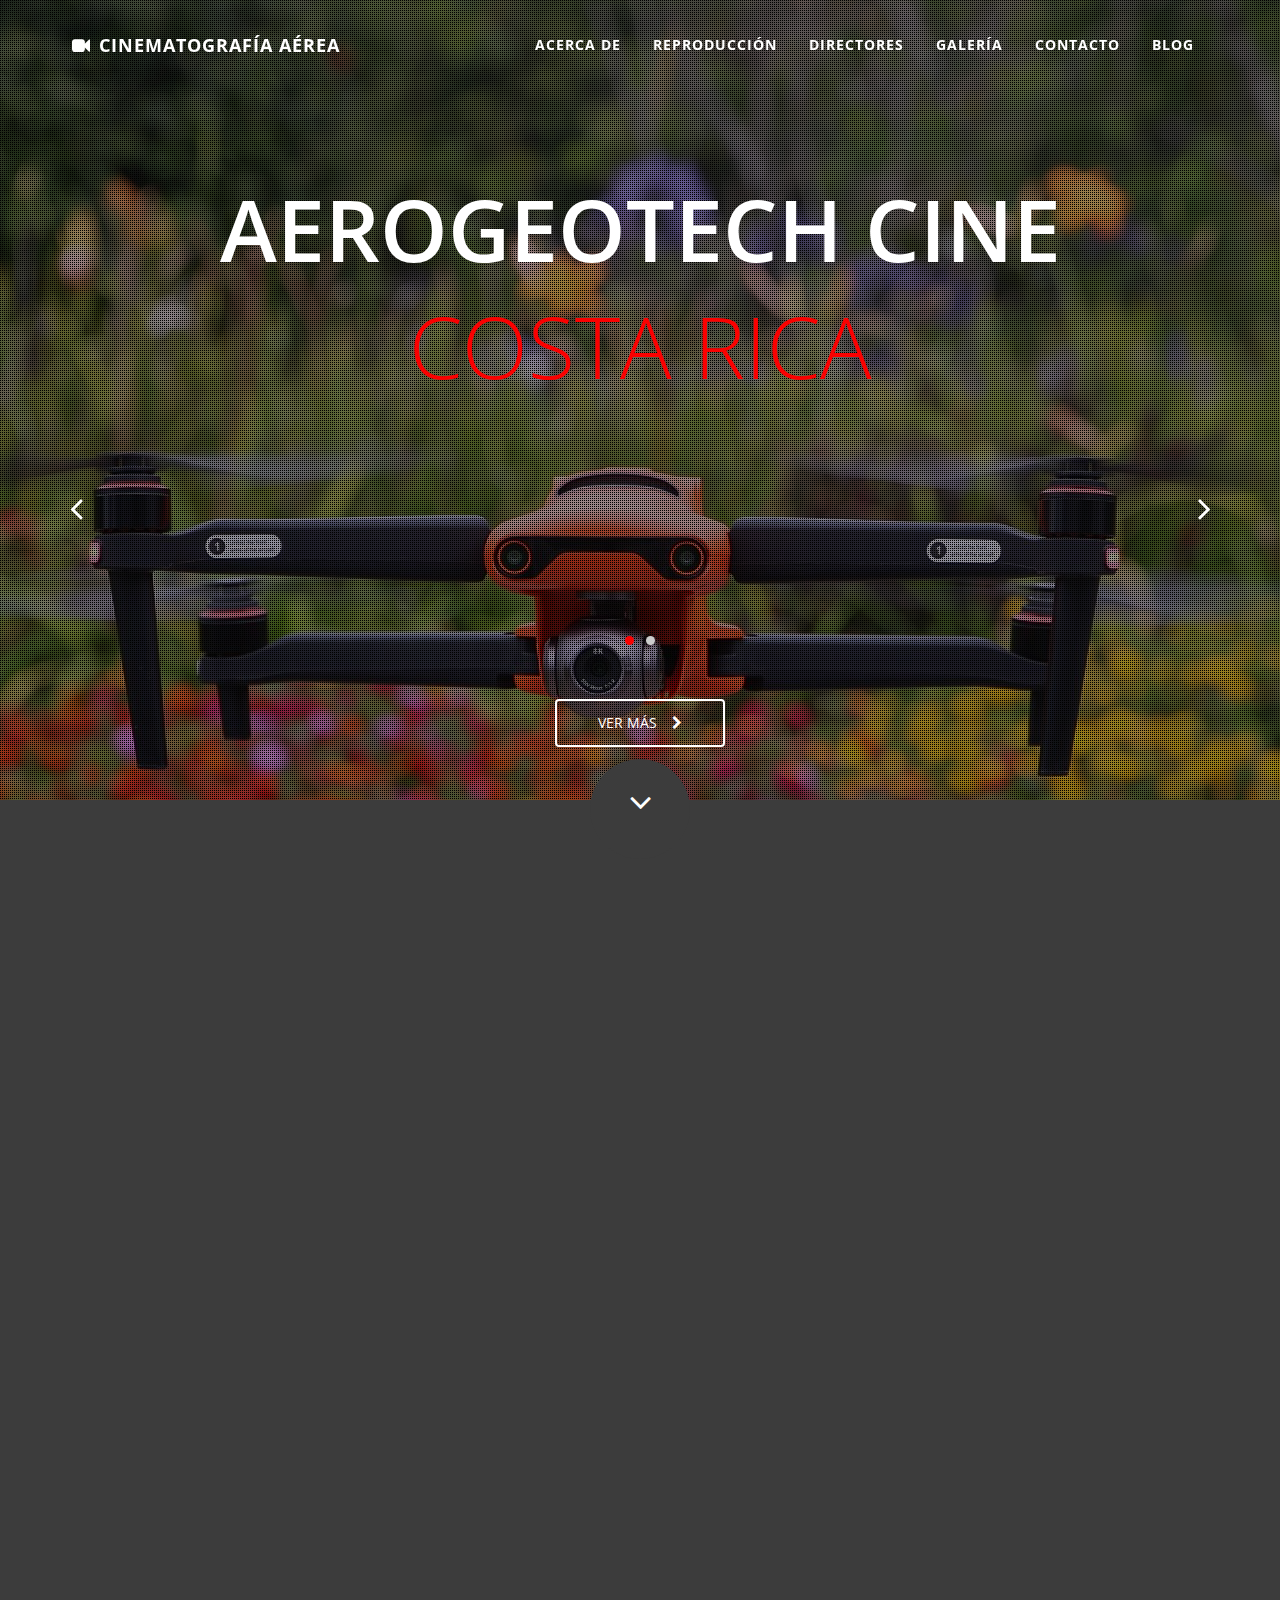
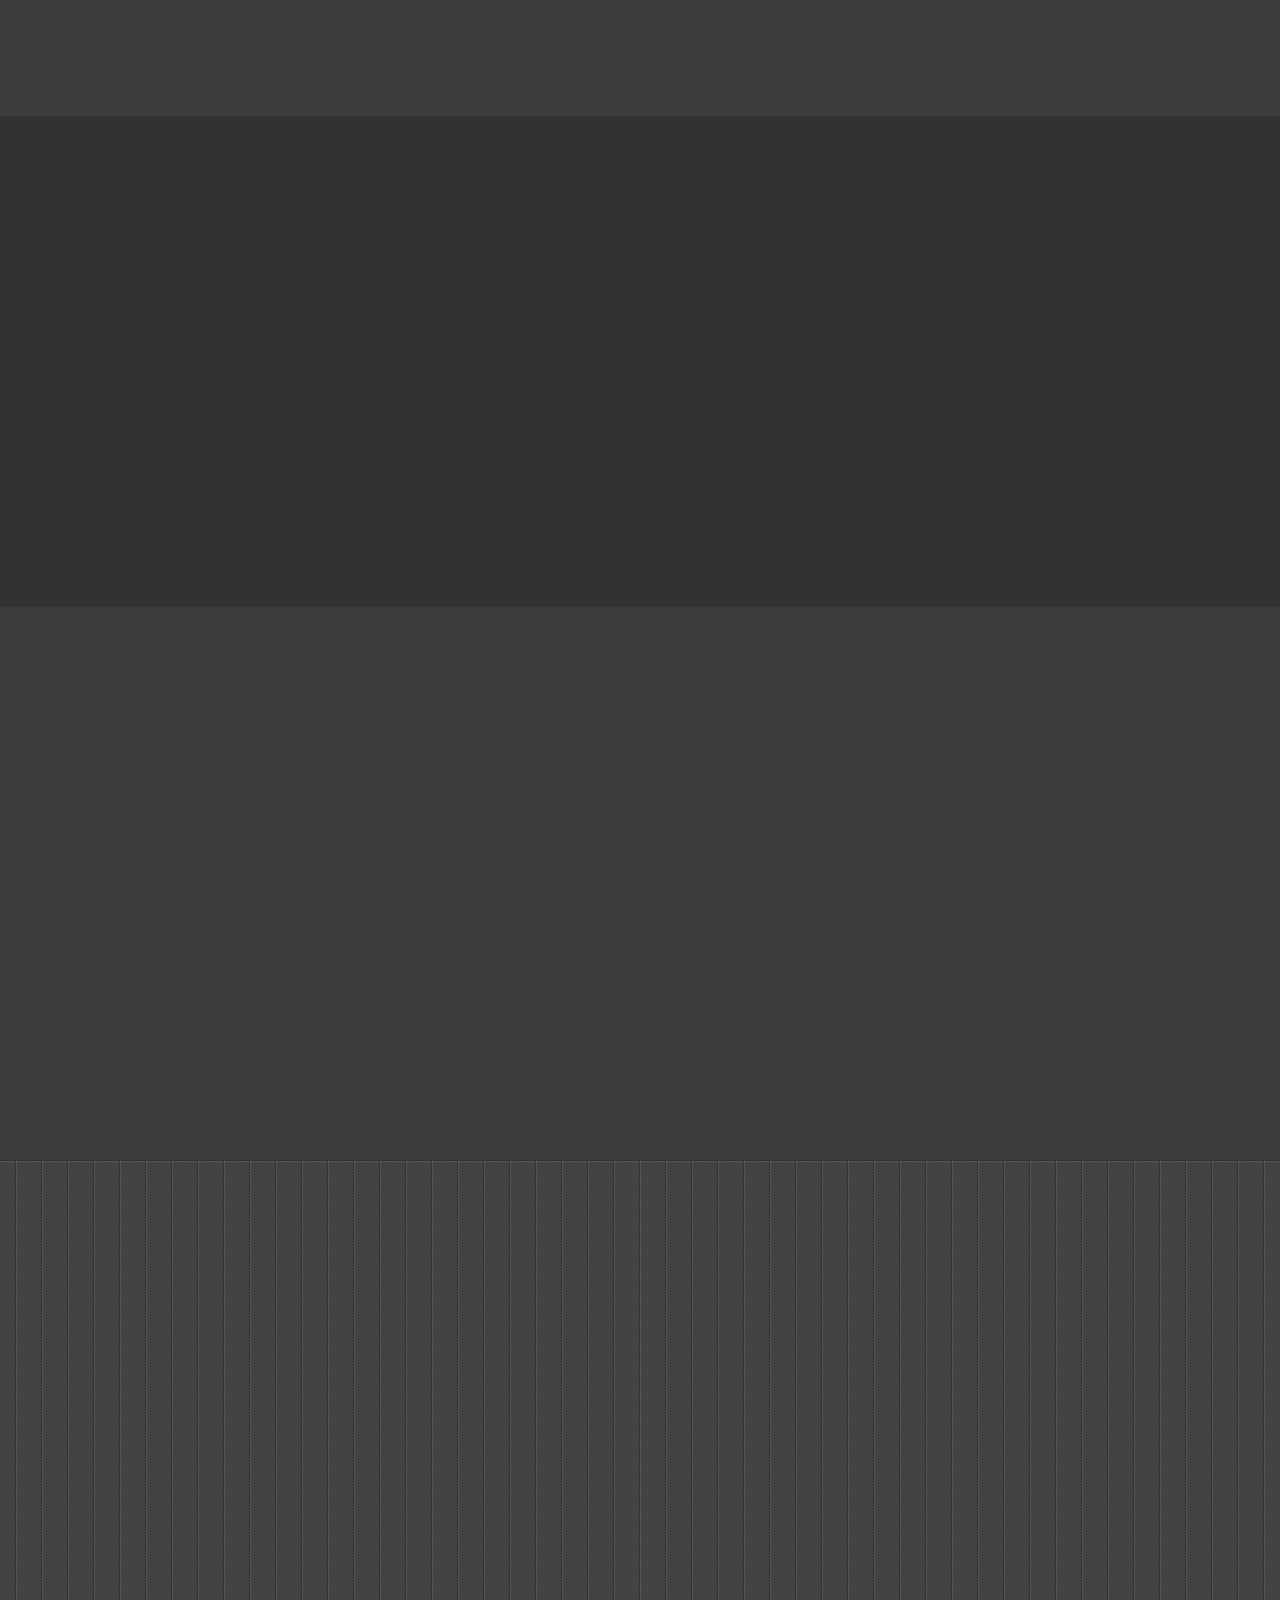
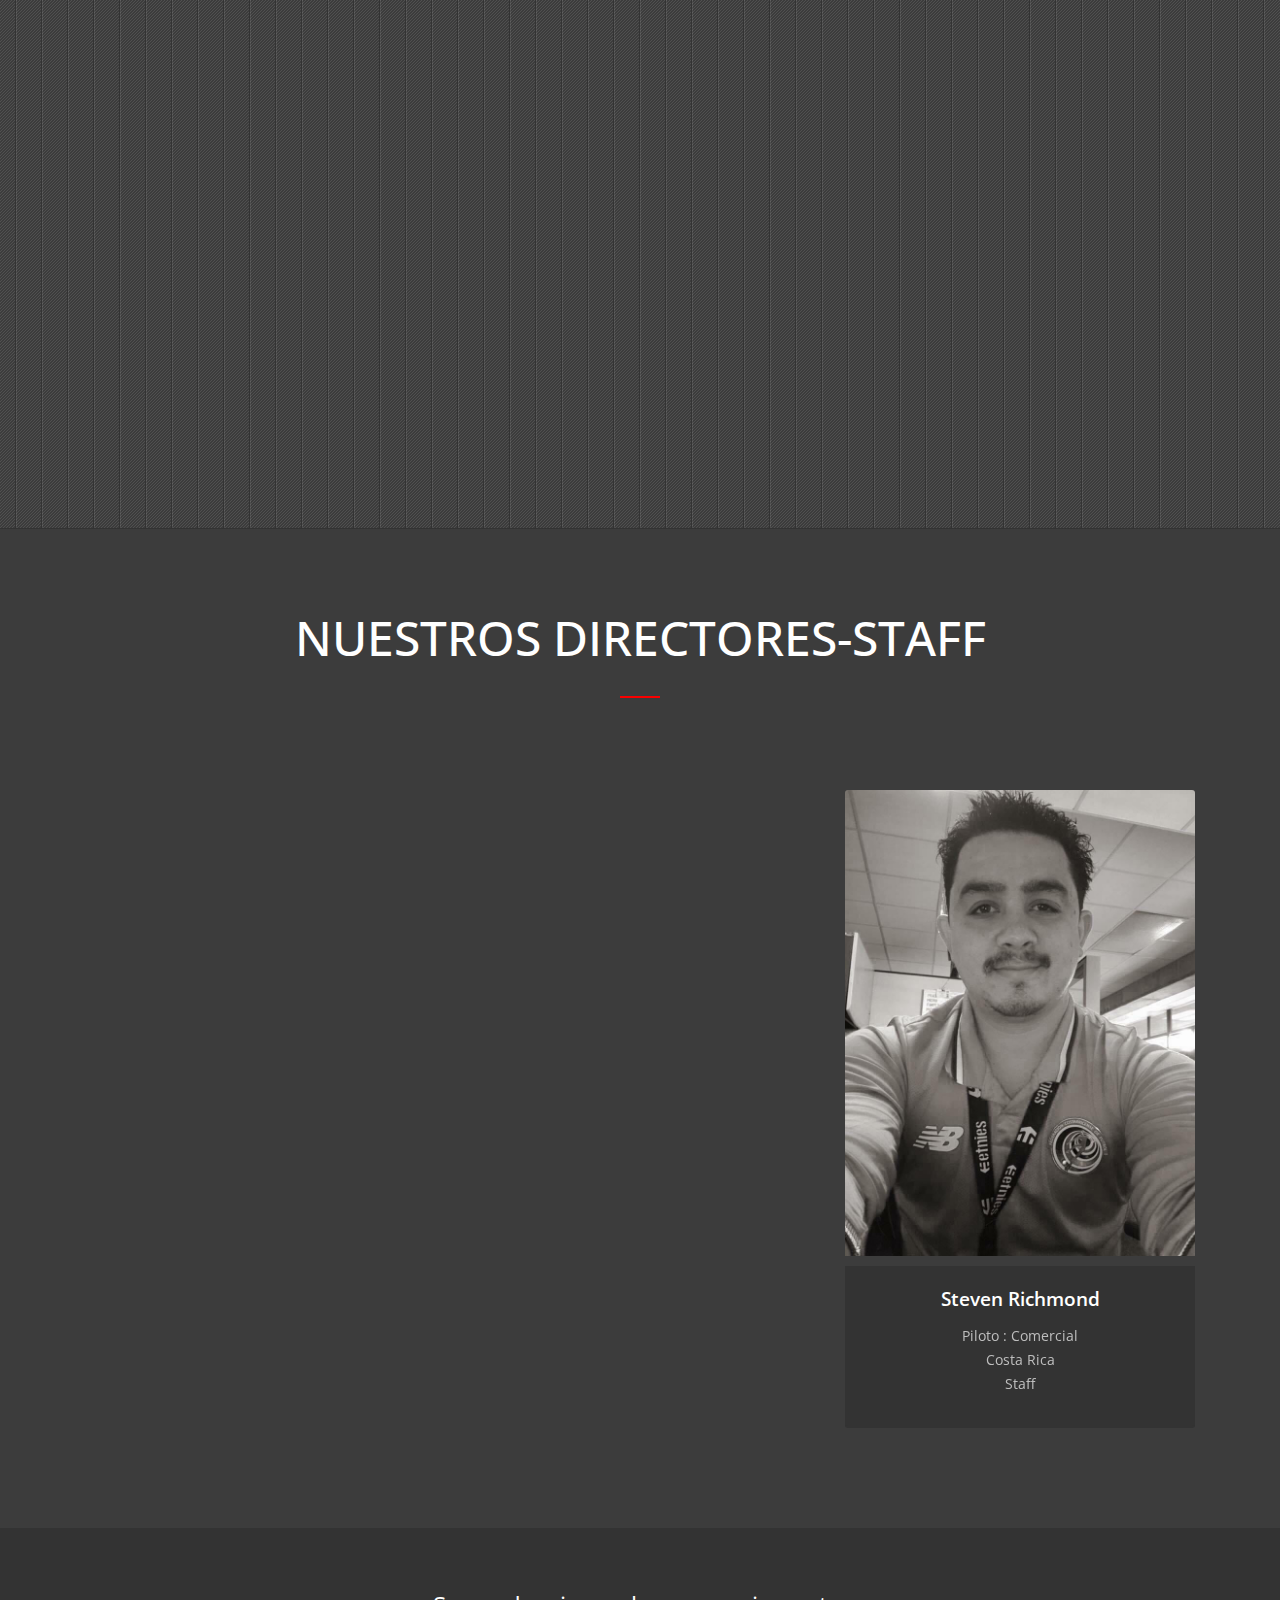
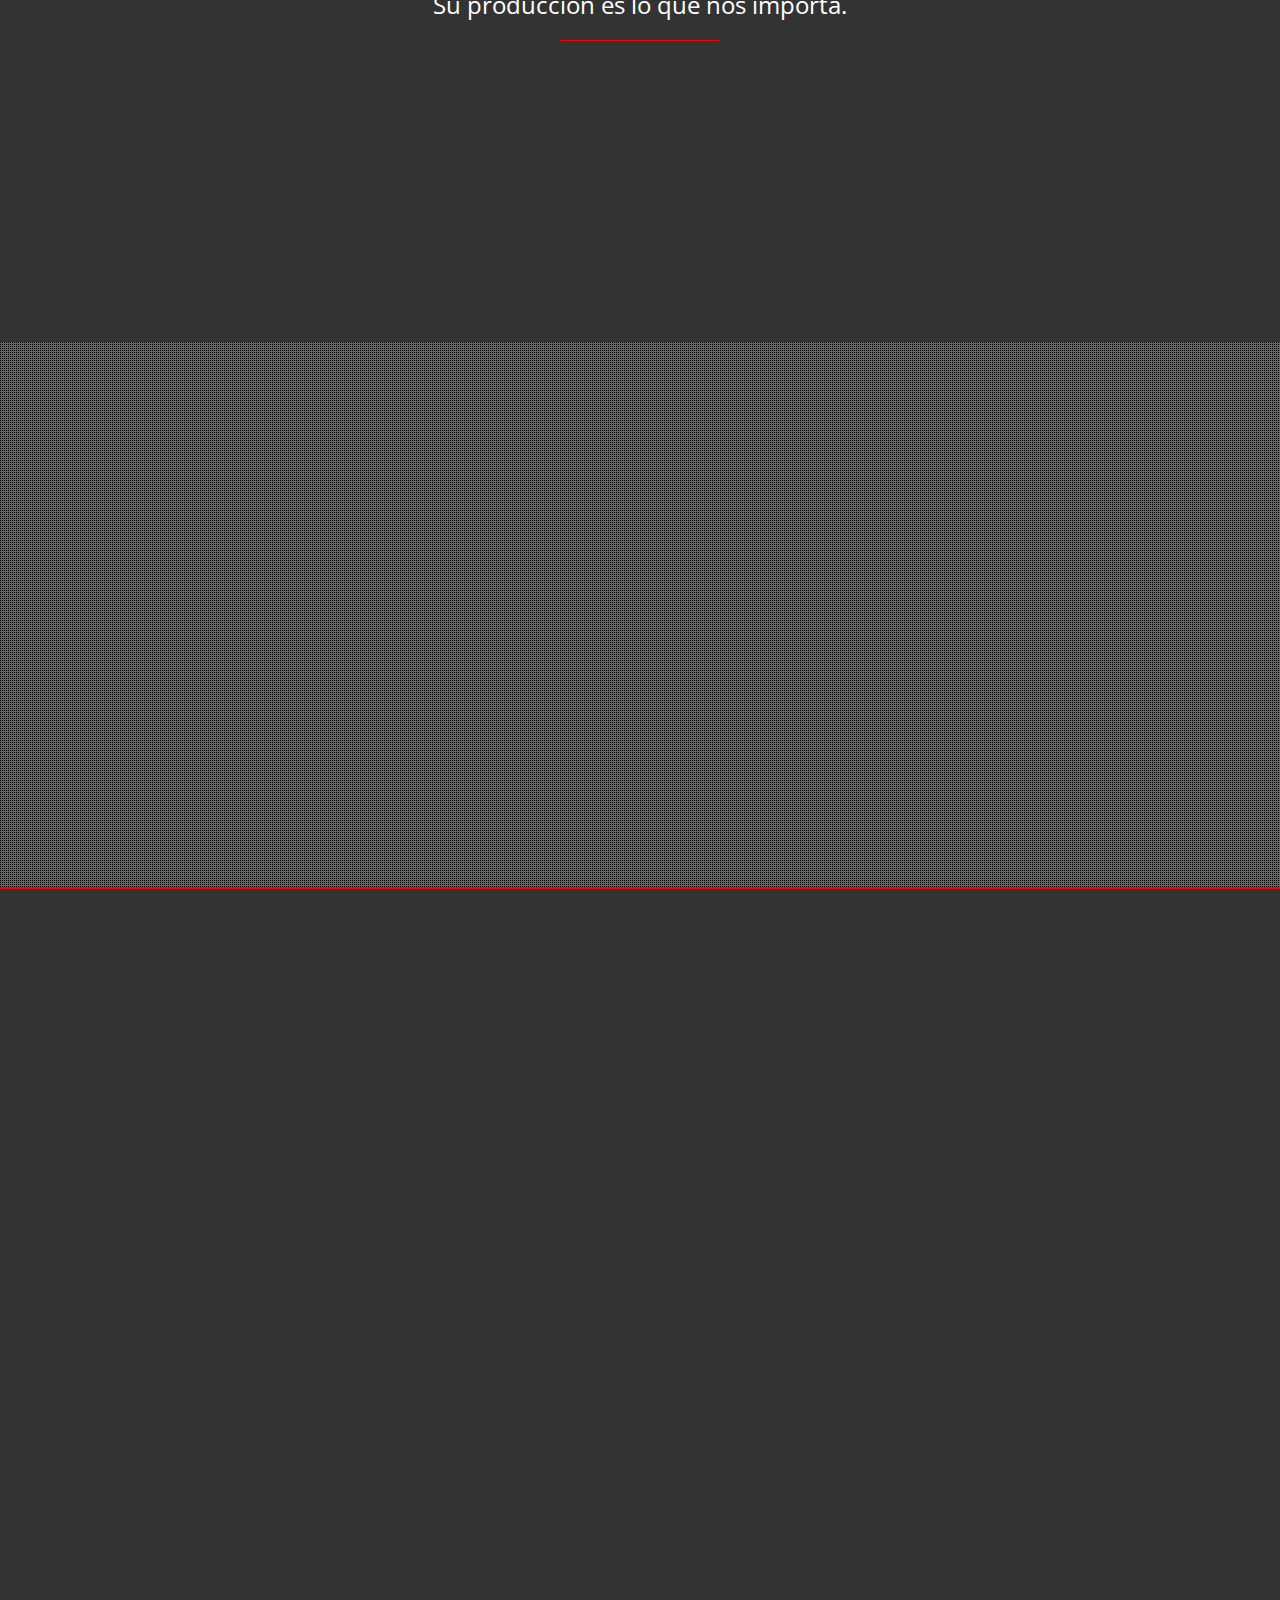
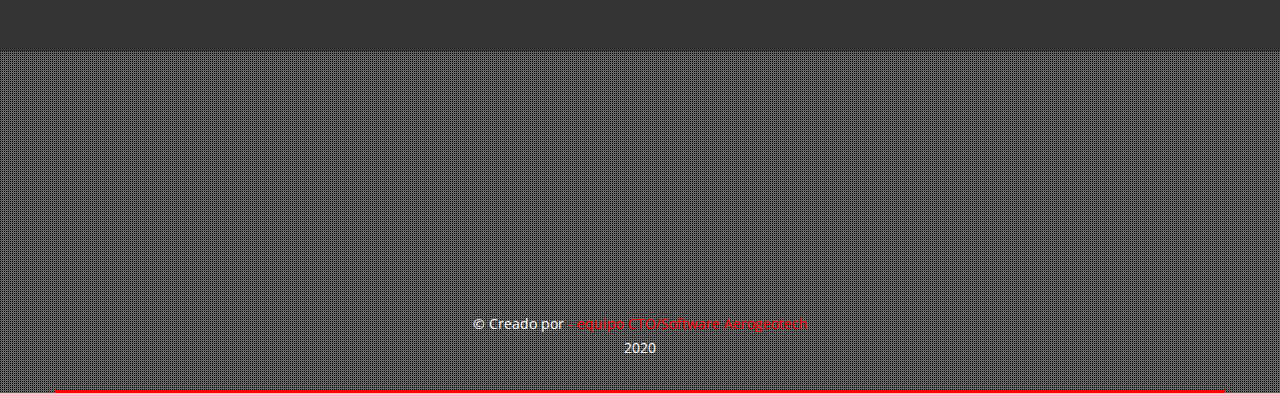
==== commit 0968b0fd: "s" ====
--- a/index.html
+++ b/index.html
@@ -82,7 +82,7 @@
     <section id="intro">
         <div class="video-content">
             <div class="video-image wp1 delay-1s">
-                <img src="img/bg1.jpg" alt="">
+                <img src="img/evo.jpg" alt="">
             </div>
 
             <div class="overlay">
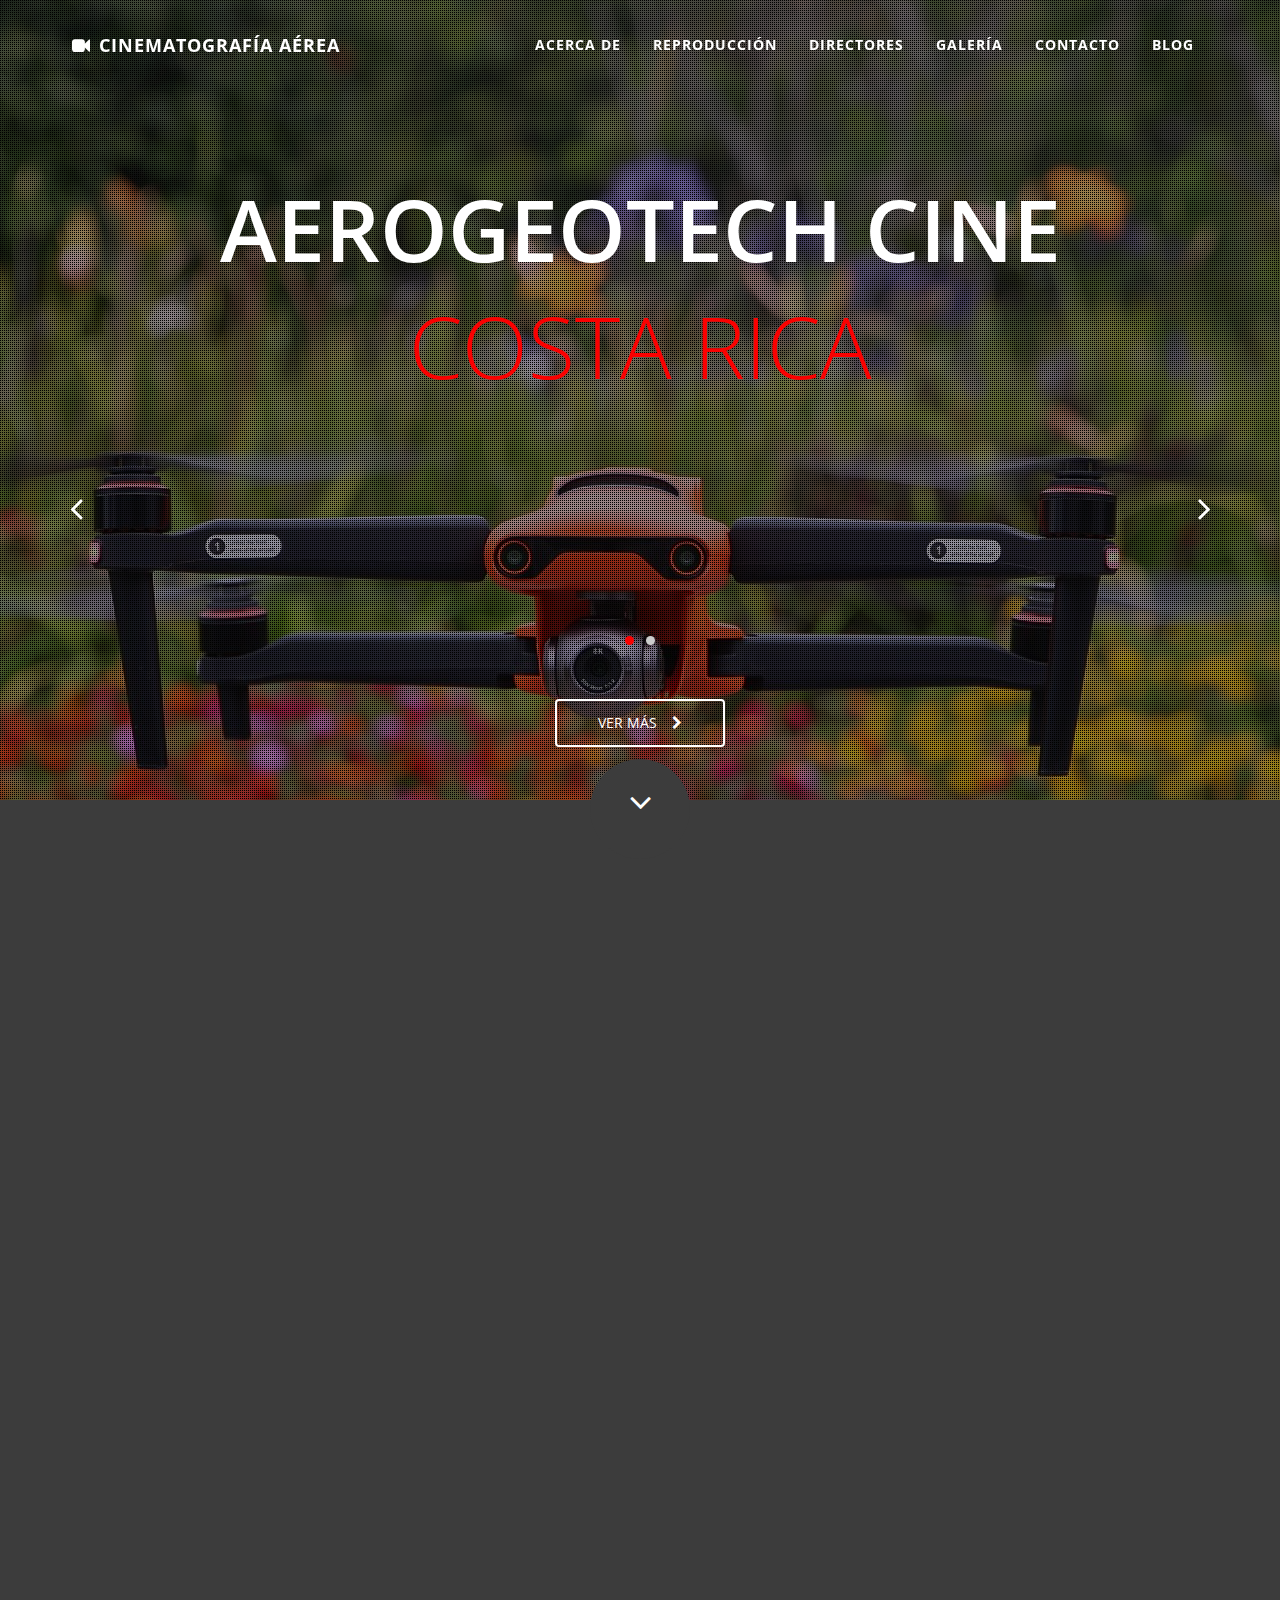
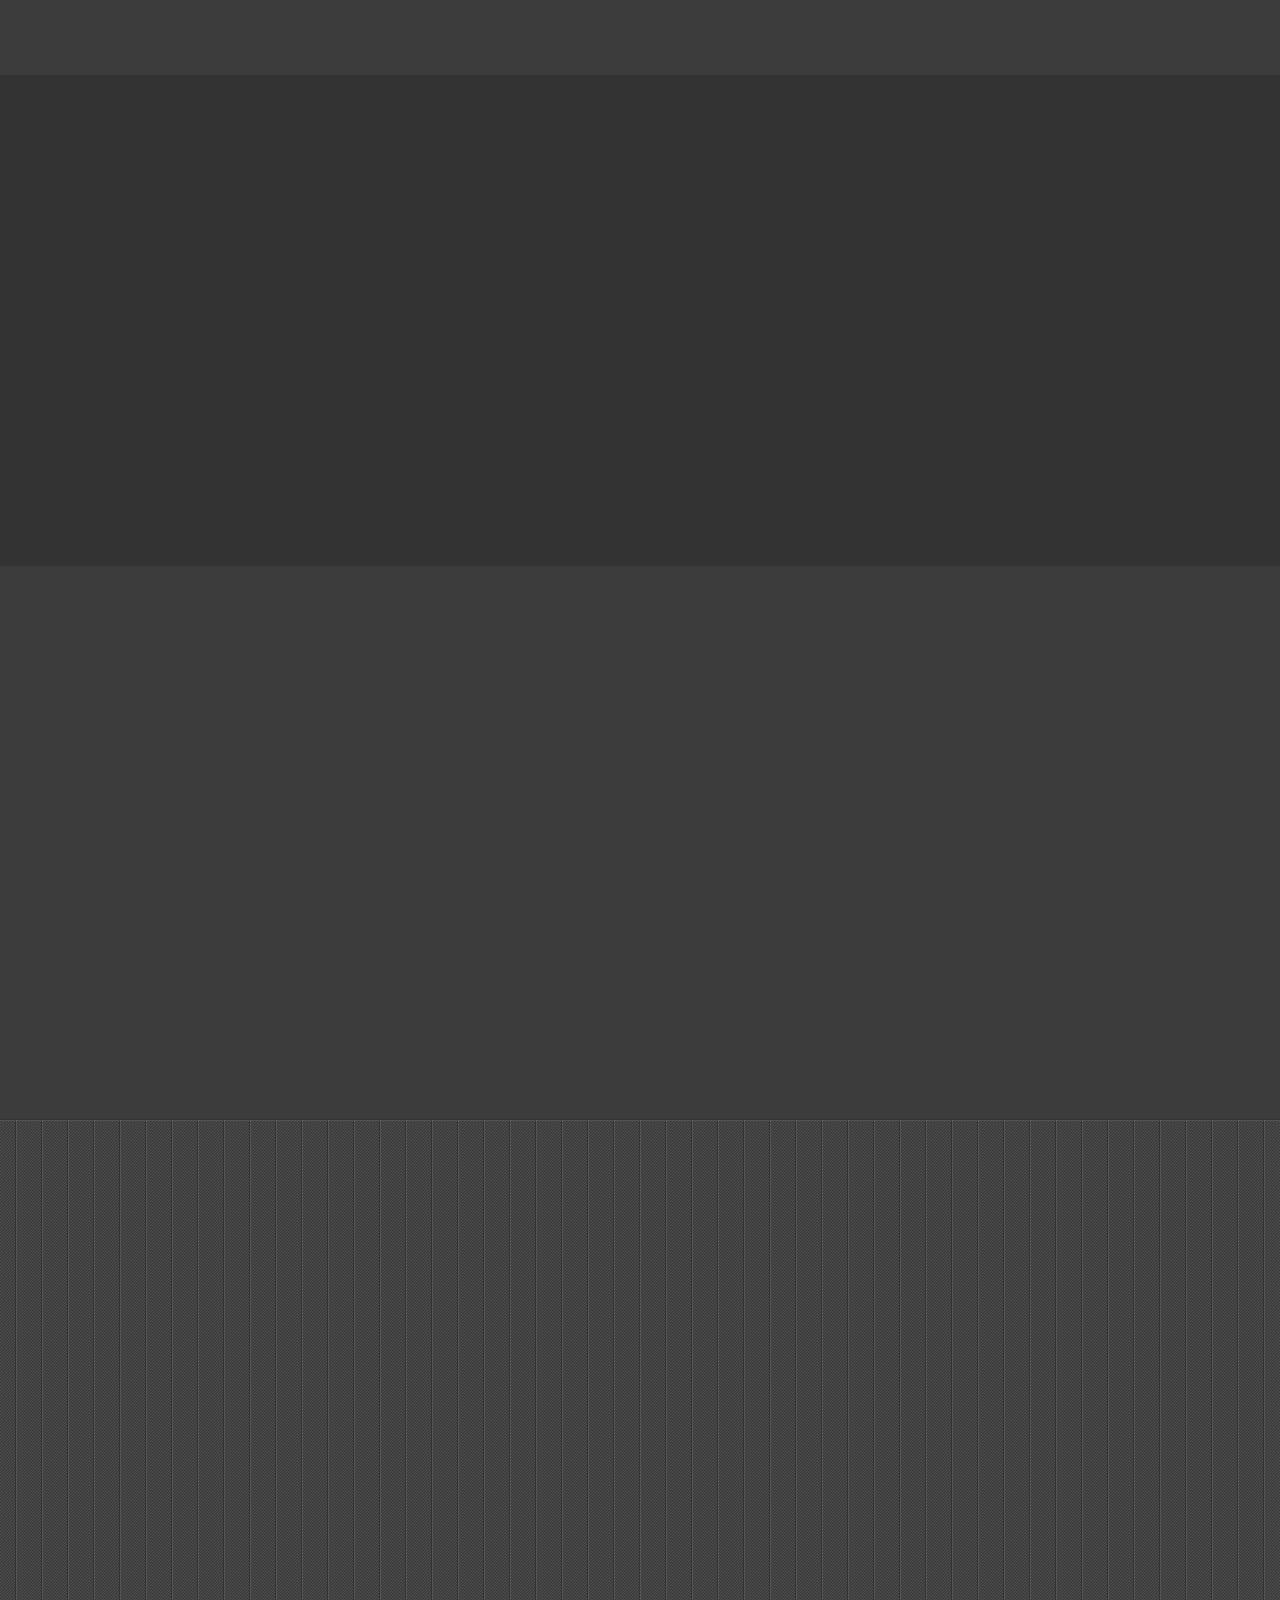
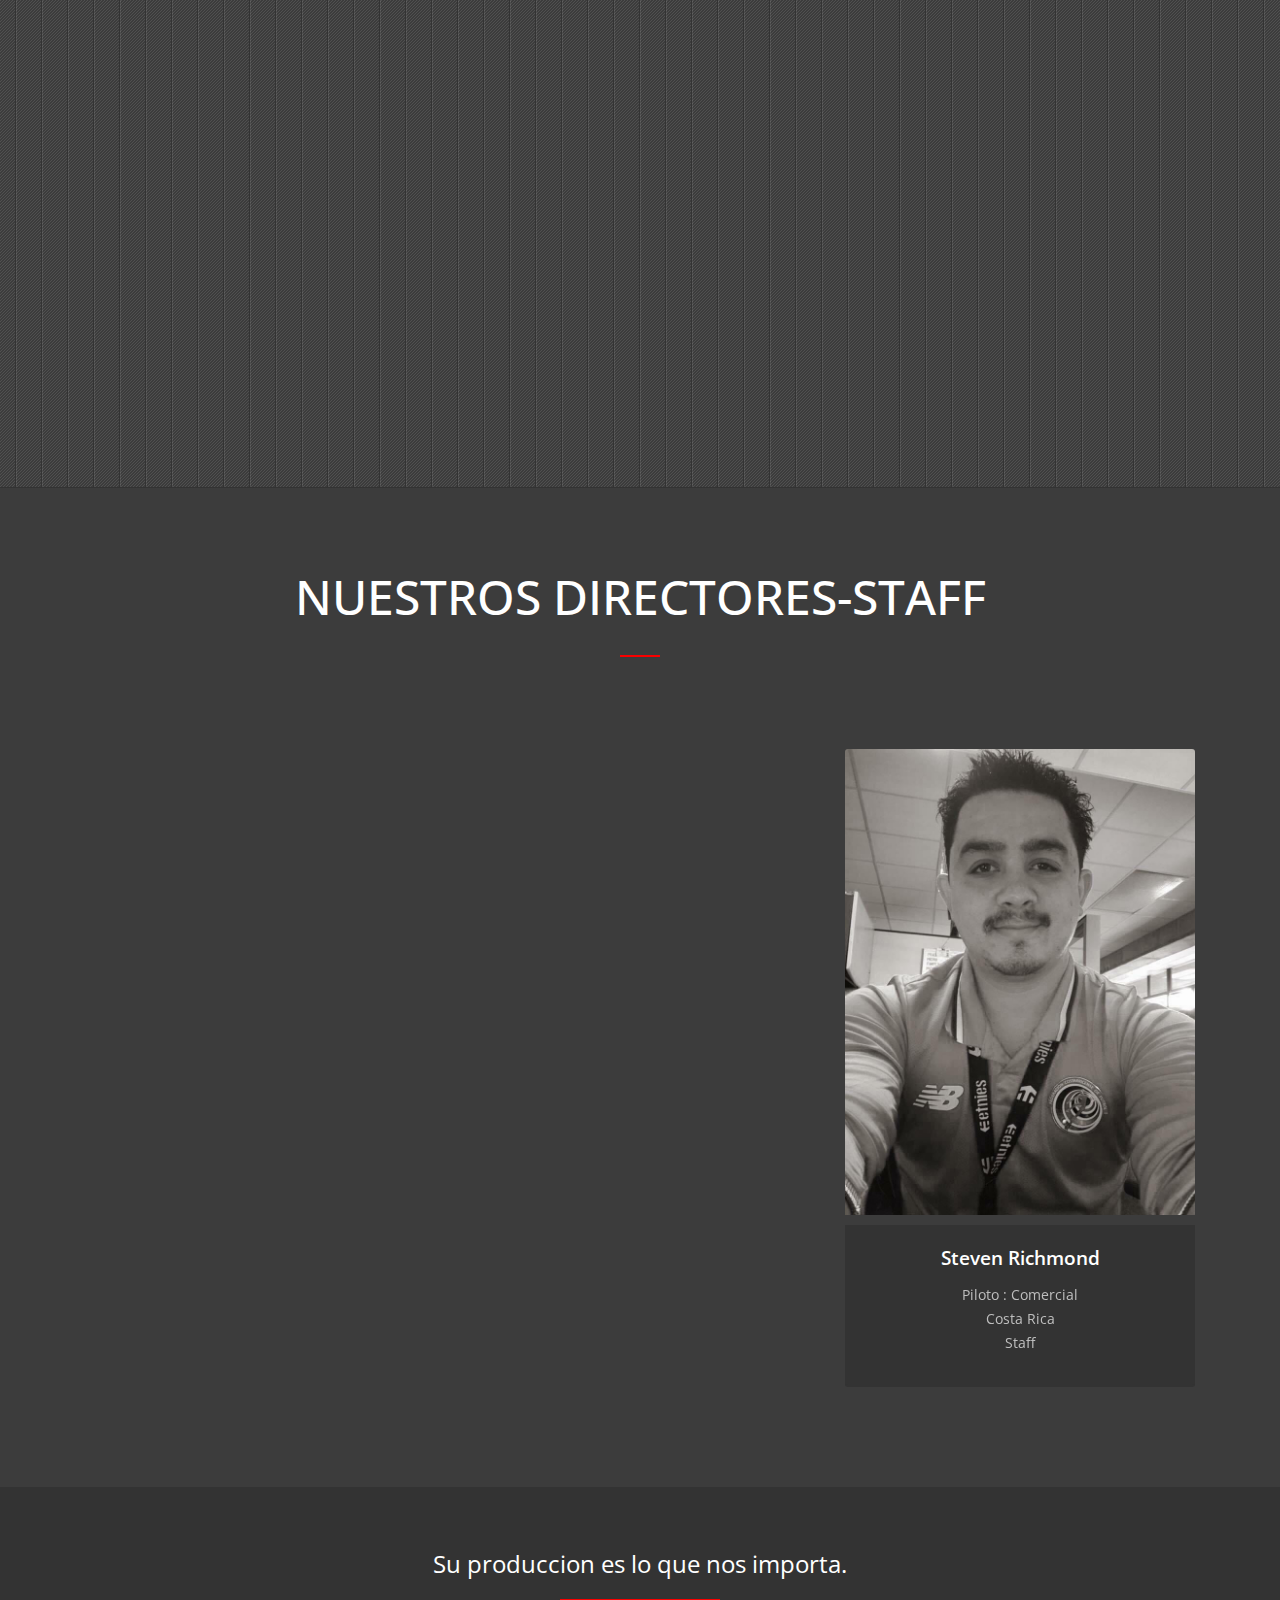
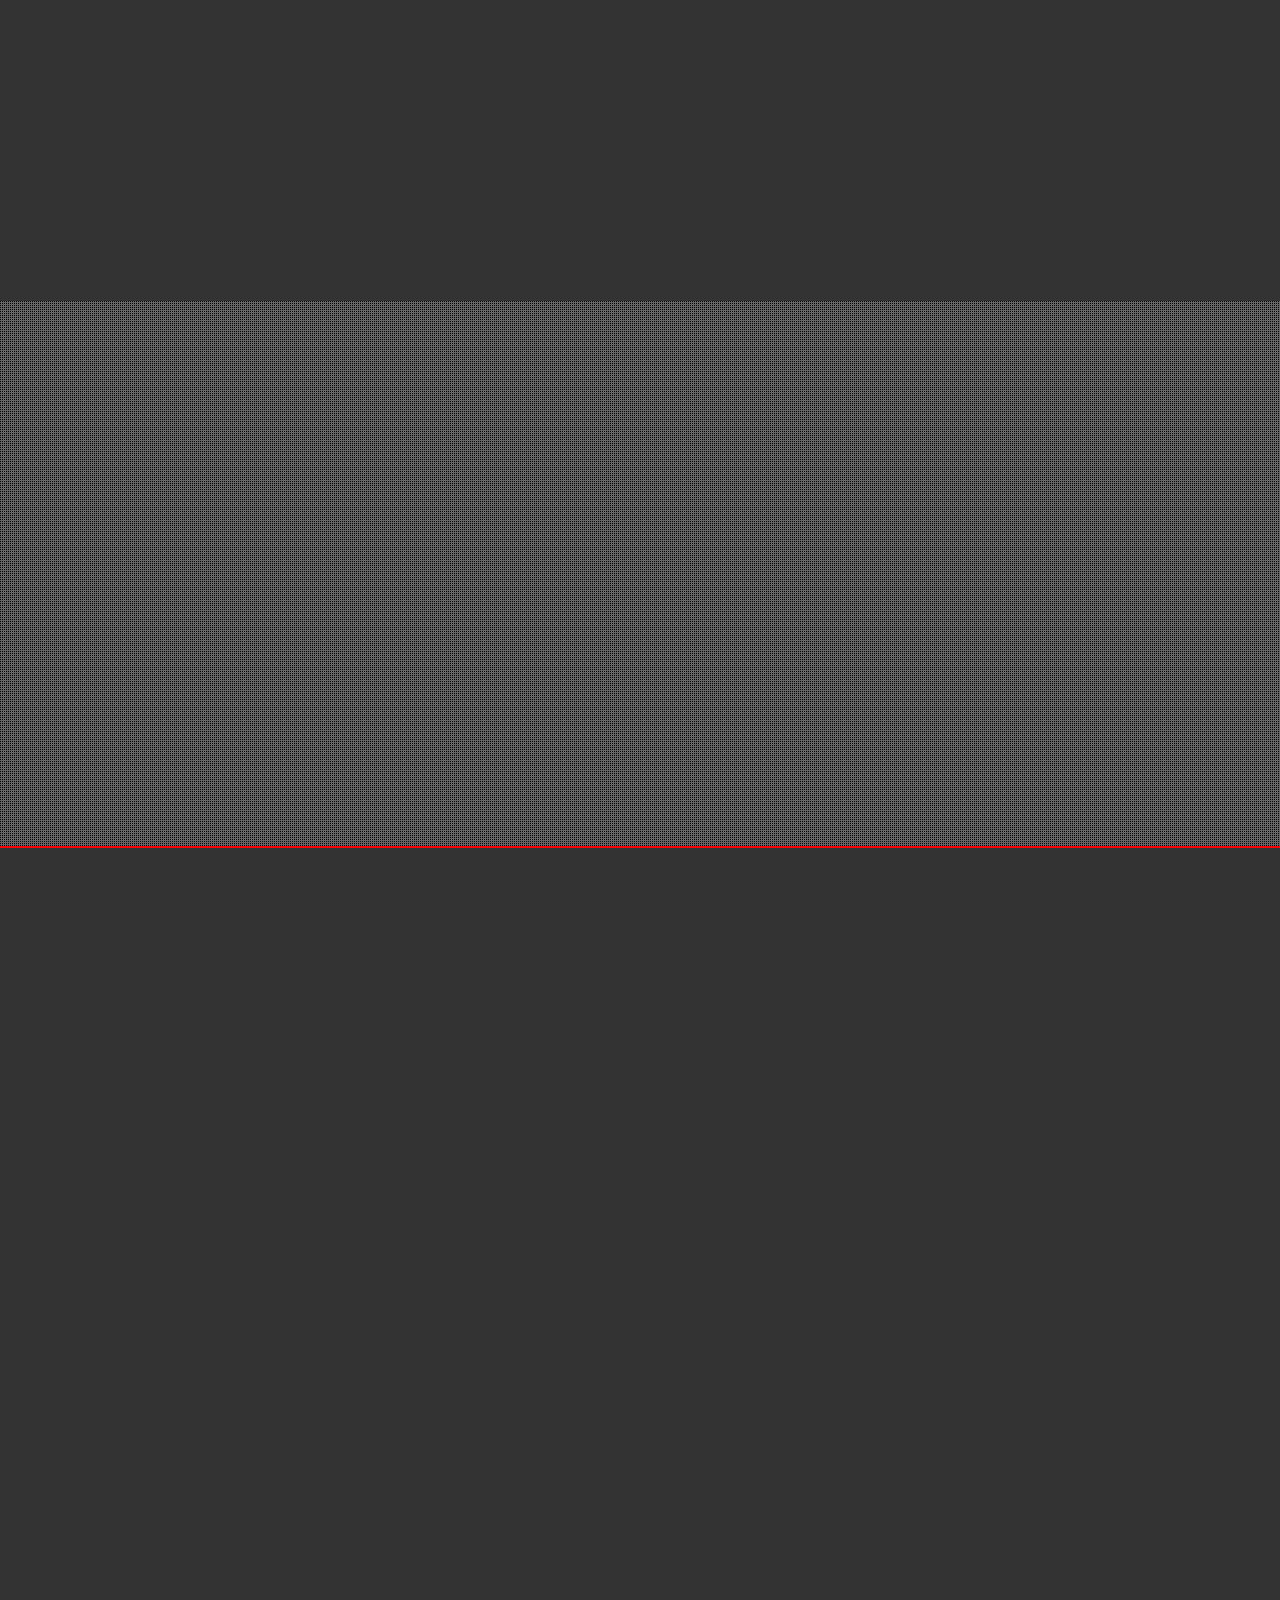
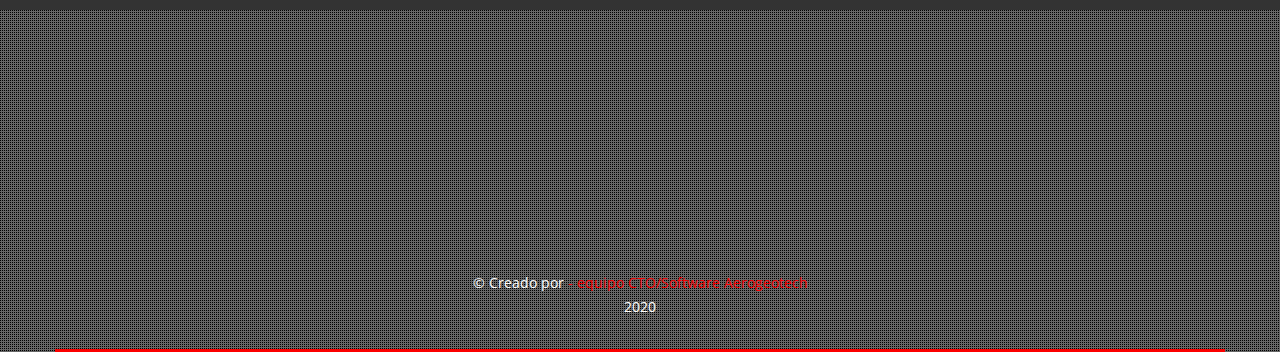
==== commit 49398577: "cine" ====
--- a/index.html
+++ b/index.html
@@ -99,7 +99,7 @@
 
                                     </div>
                                     <div class="item">
-                                        <p class="font-similar">Cine <br> Nuestro proyecto más emocionante</p>
+                                        <p class="font-similar">Cine <br> el proyecto más disruptivo</p>
                                     </div>
                                 </div>
                             </div>
@@ -134,7 +134,7 @@
         </div>
 
         <div class="container wp2">
-            <h1 class="section-title">Propuesta de negocios 
+            <h1 class="section-title">Propuesta de cortos y videos
             </h1>
 
             <div class="row">
@@ -152,10 +152,9 @@
                 </div><!-- /.col-lg-6 -->
 
                 <div class="col-lg-6 wp2 delay-1s">
-                    <h2>Somos una empresa consolidada en Costa Rica en la
-                        producción de material audiovisual, con énfasis en
-                        cinematografía aérea. <span class="text-color"></span></h2>
-                    <h4 class="sub-text">Nuestra experiencia: mas de 10 años<br>
+                    <h2>Somos una empresa innovadora en Costa Rica en la
+                        producción de material audiovisual aérea <span class="text-color"></span></h2>
+                    <h4 class="sub-text">Nuestra experiencia: +3 años<br>
                         Nuestro Rating: Abiertos a toda producción<br>
                     </h4>
 
@@ -184,7 +183,7 @@
                         <TR>
                             <TD>Genero del proyecto </TD>
                             <TD>&nbsp;&nbsp;&nbsp;:&nbsp;&nbsp;&nbsp;</TD>
-                            <TD>Luces camaras y accion </TD>
+                            <TD>Luces cámaras y acción</TD>
                         </TR>
 
                         <TR>
@@ -234,9 +233,8 @@
             <div class="row">
                 <div class="col-lg-9 col-md-9 wp3 delay-05s">
                     <h2 class="sub-title">Esencia Costarricense...</h2>
-                    <p>
-                        Nuestro director  Alfredo Gallegos con la experiencia en la produccion visual en
-                        Costa Rica.
+                    <p>Nuestro director Alfredo Gallegos con la experiencia en la producción visual en
+                        Costa Rica, cuyo objetivo es aprovechar su genio para ayudarte en la producción de proyectos increíbles 
                         
                     </p>
                     <ul class="feature-list">
@@ -296,15 +294,15 @@
                             <div><span class="expand expand-1"><em><b id="expand-counter-1"></b>%</em></span></div>
                         </li>
                         <li>
-                            <h6>Los mas cotizados del Mercado</h6>
+                            <h6>Los mas visitados del Mercado</h6>
                             <div><span class="expand expand-2"><em><b id="expand-counter-2"></b>%</em></span></div>
                         </li>
                         <li>
-                            <h6>Porcentaje en apariciones Nacionales</h6>
+                            <h6>Pporcentaje en videos aereos Nacionales</h6>
                             <div><span class="expand expand-3"><em><b id="expand-counter-3"></b>%</em></span></div>
                         </li>
                         <li>
-                            <h6>Participación en cine de Costa Rica</h6>
+                            <h6>Participación en  Costa Rica</h6>
                             <div><span class="expand expand-4"><em><b id="expand-counter-4"></b>%</em></span></div>
                         </li>
                     </ul>
@@ -792,15 +790,15 @@
                 <div class="col-lg-12 wp11">
 
                     <ul class="social-buttons">
-                        <li><a href="https://twitter.com/"><i class="fa fa-twitter fa-fw"></i> <span>Twitter</span></a>
-                        </li>
-                        <li><a href="https://www.facebook.com/"><i class="fa fa-facebook fa-fw"></i>
+                        <li><a href="https://www.facebook.com/aerogeotech"><i class="fa fa-twitter fa-fw"></i> <span>Twitter</span></a>
+                        </li>
+                        <li><a href="https://www.facebook.com/aerogeotech"><i class="fa fa-facebook fa-fw"></i>
                                 <span>Facebook</span></a></li>
-                        <li><a href="https://plus.google.com/"><i class="fa fa-google-plus fa-fw"></i>
+                        <li><a href="https://www.facebook.com/aerogeotech"><i class="fa fa-google-plus fa-fw"></i>
                                 <span>Google+</span></a></li>
-                        <li><a href="https://www.flickr.com/"><i class="fa fa-flickr fa-fw"></i> <span>Flickr</span></a>
-                        </li>
-                        <li><a href="https://youtube.com/"><i class="fa fa-youtube fa-fw"></i> <span>You Tube</span></a>
+                        <li><a href="https://www.facebook.com/aerogeotech"><i class="fa fa-flickr fa-fw"></i> <span>Flickr</span></a>
+                        </li>
+                        <li><a href="https://www.facebook.com/aerogeotech"><i class="fa fa-youtube fa-fw"></i> <span>You Tube</span></a>
                         </li>
                     </ul>
 
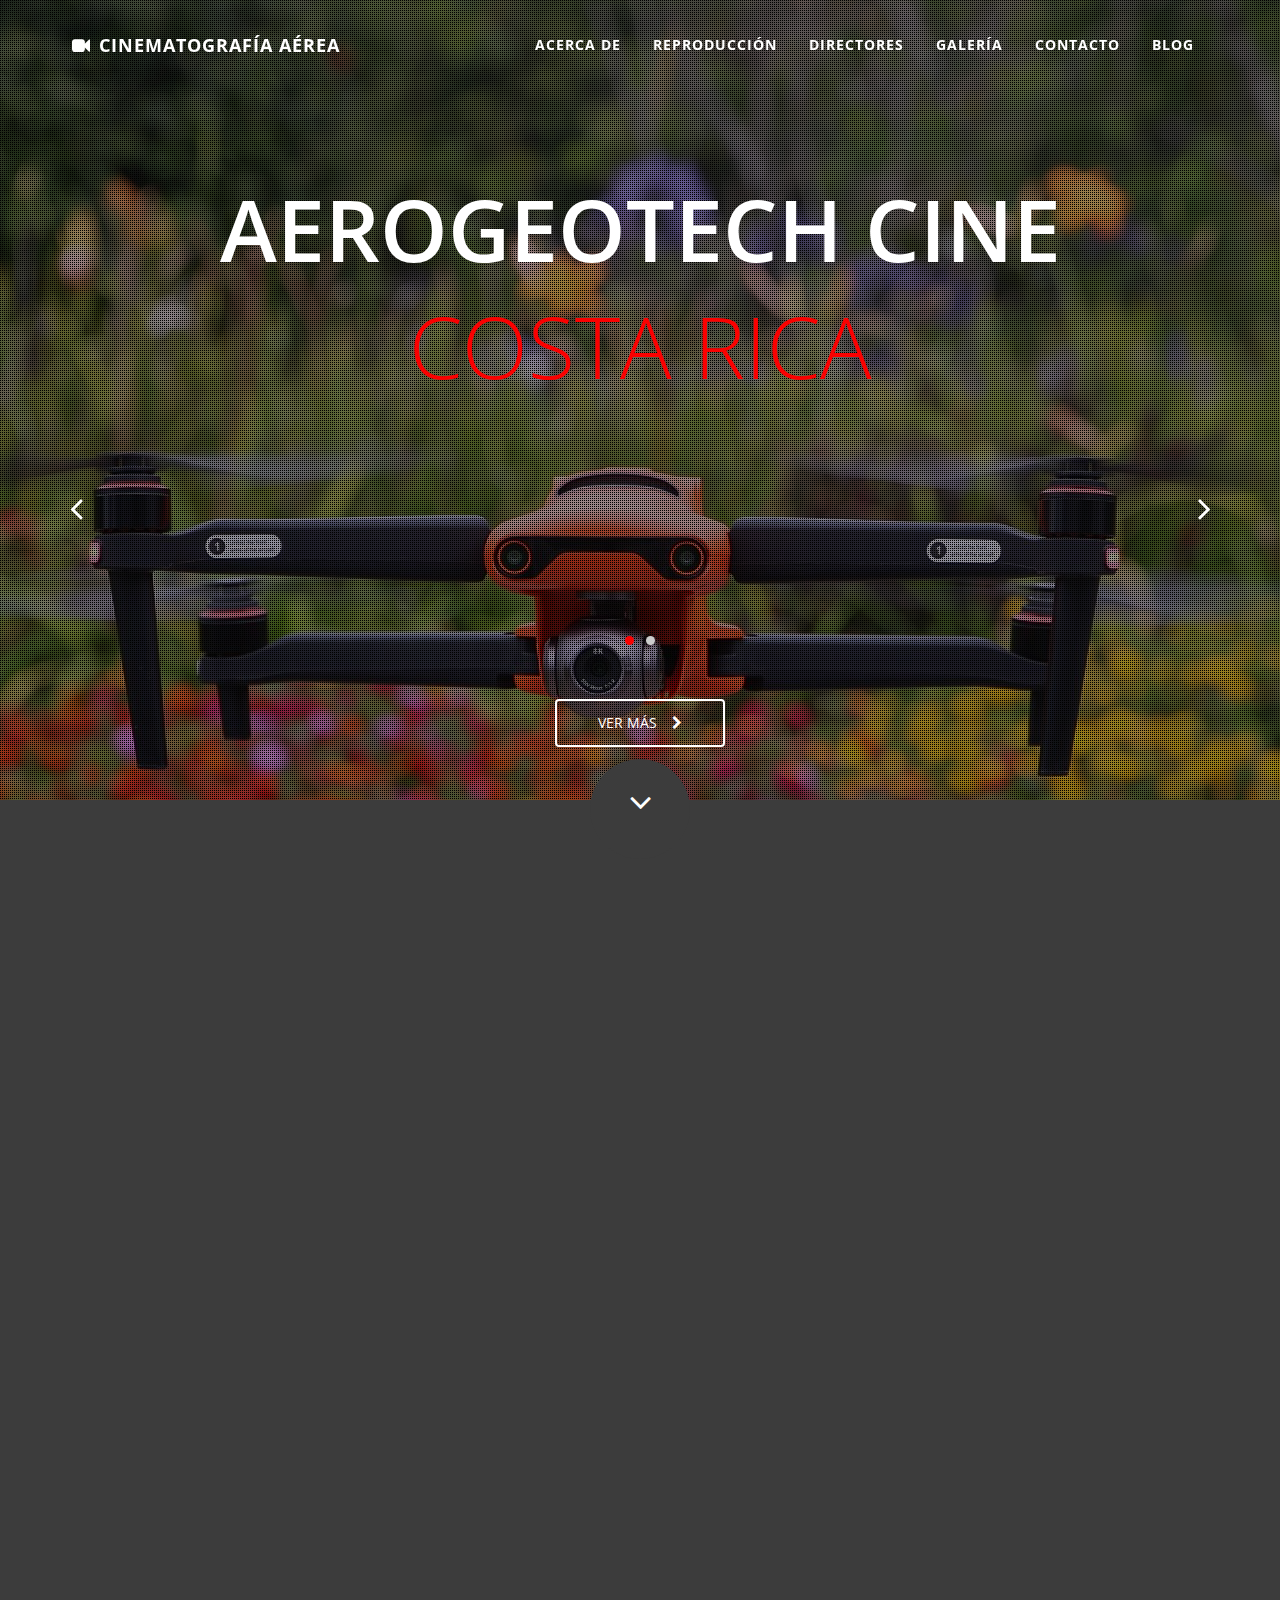
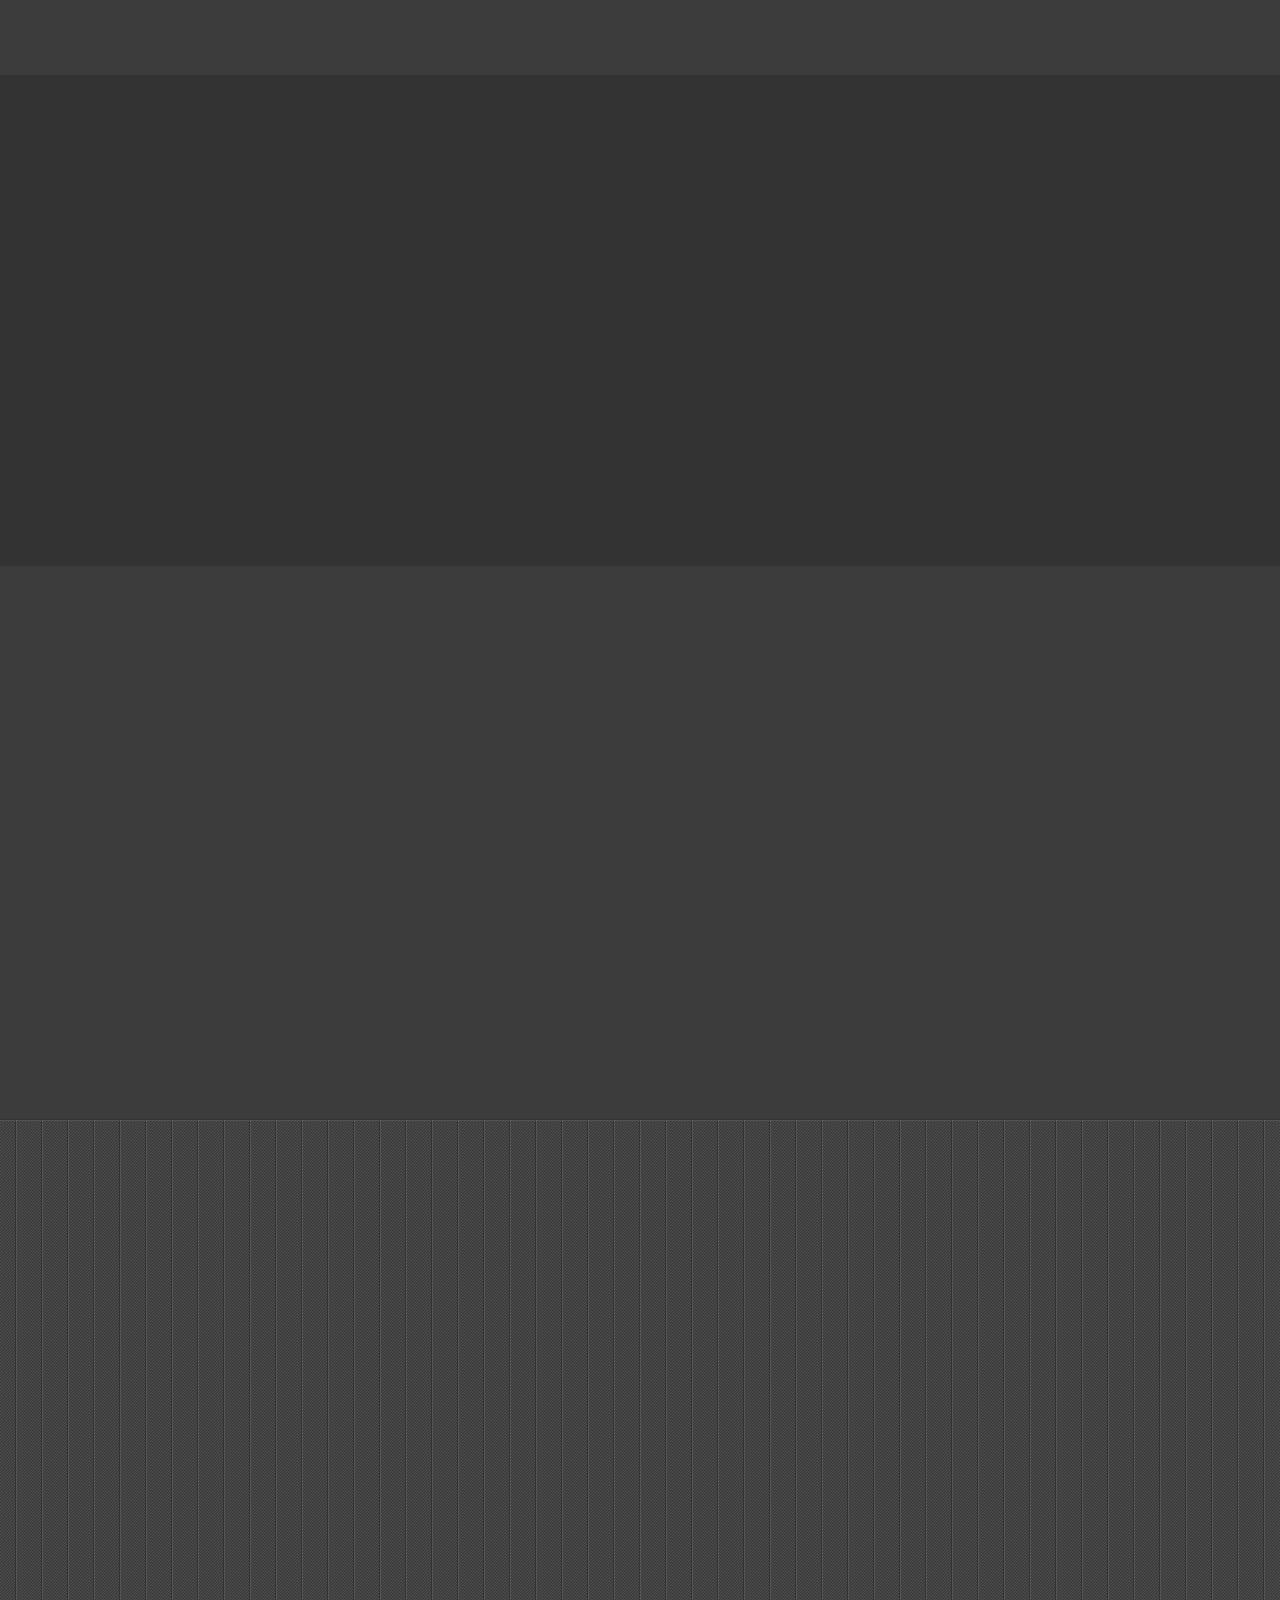
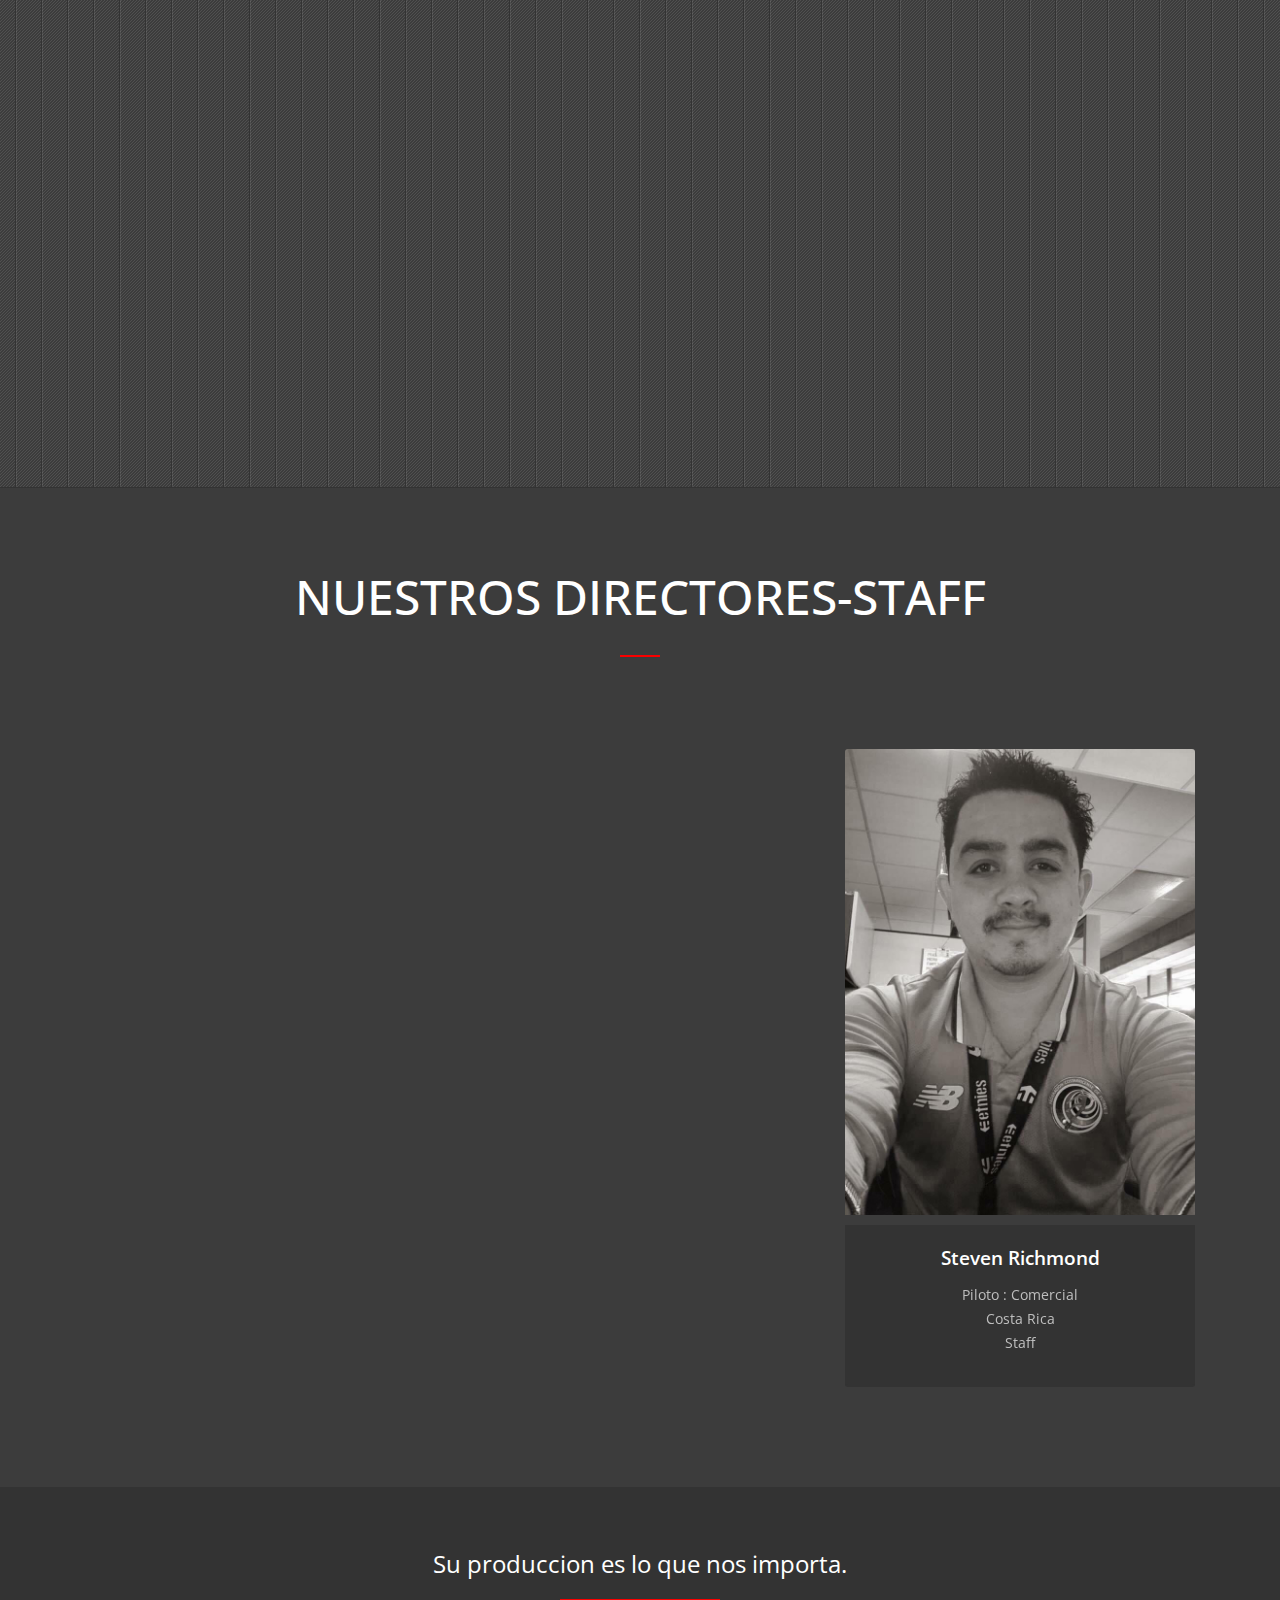
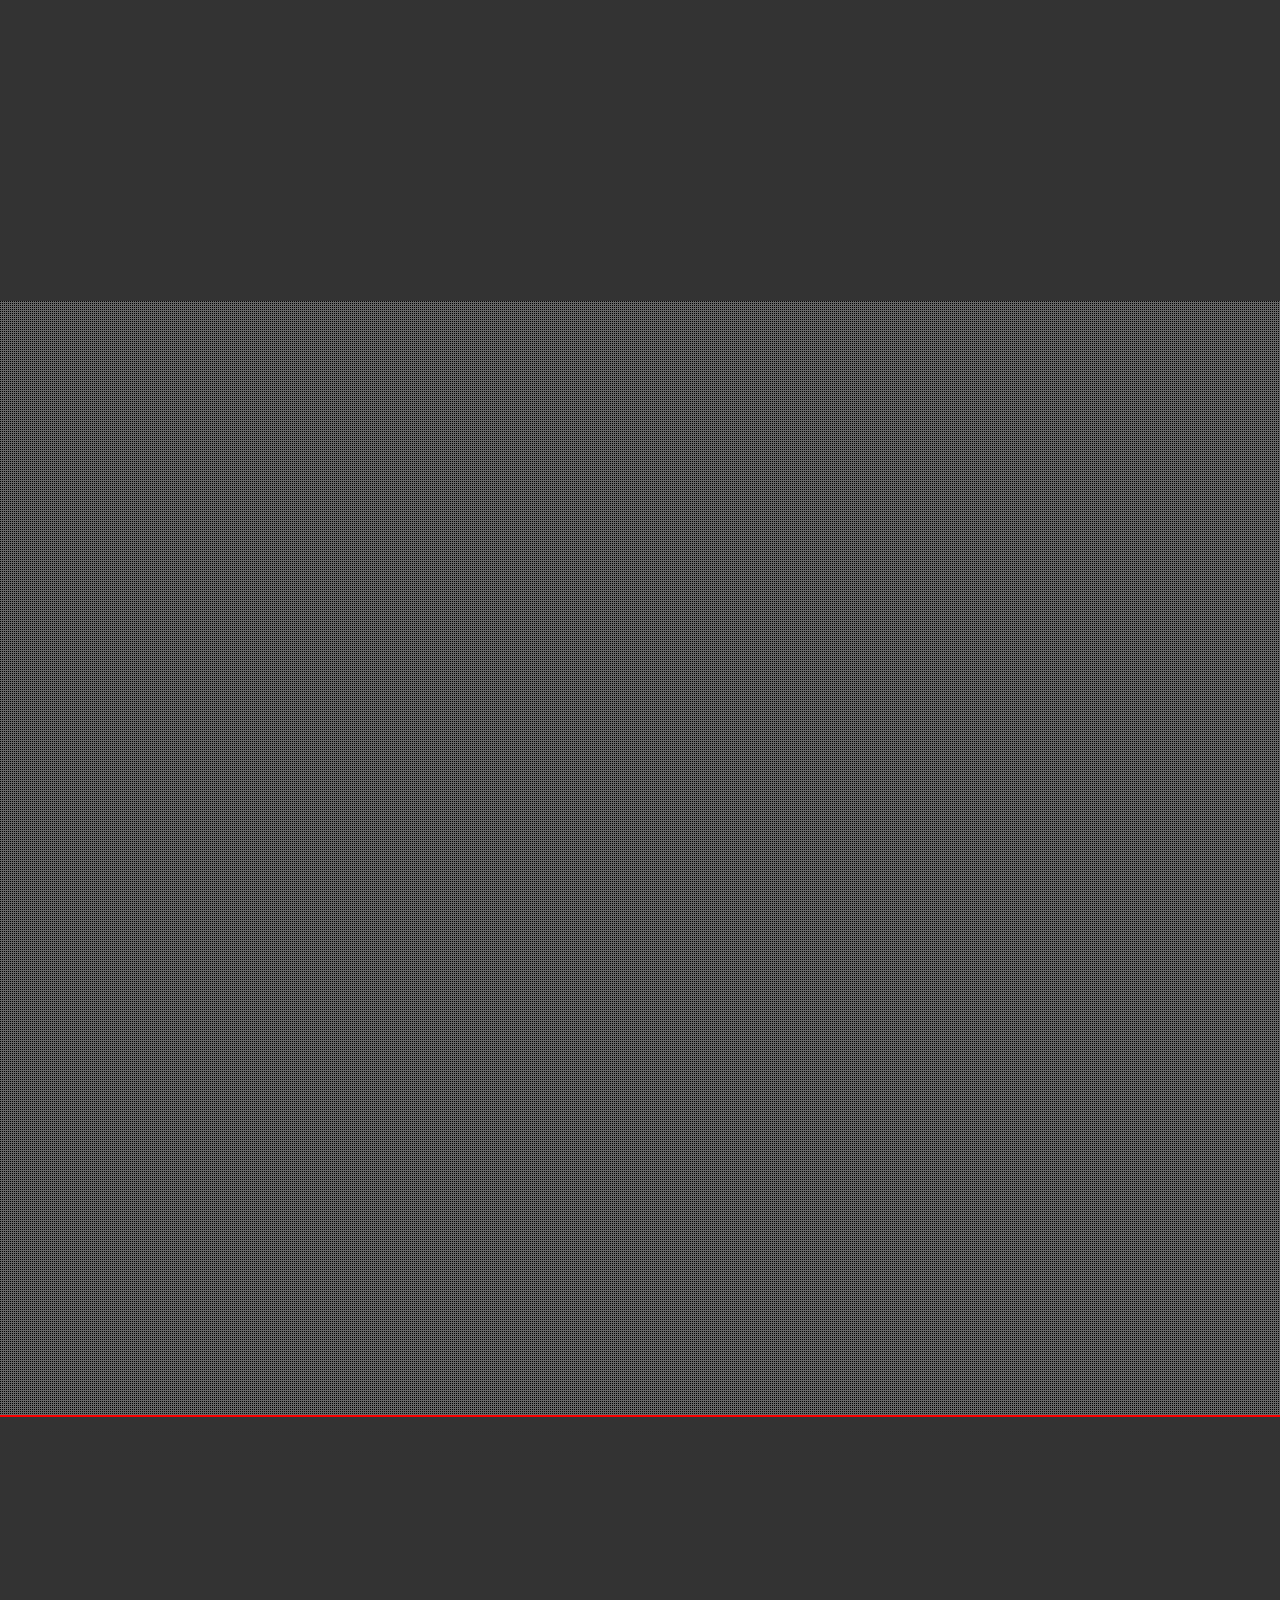
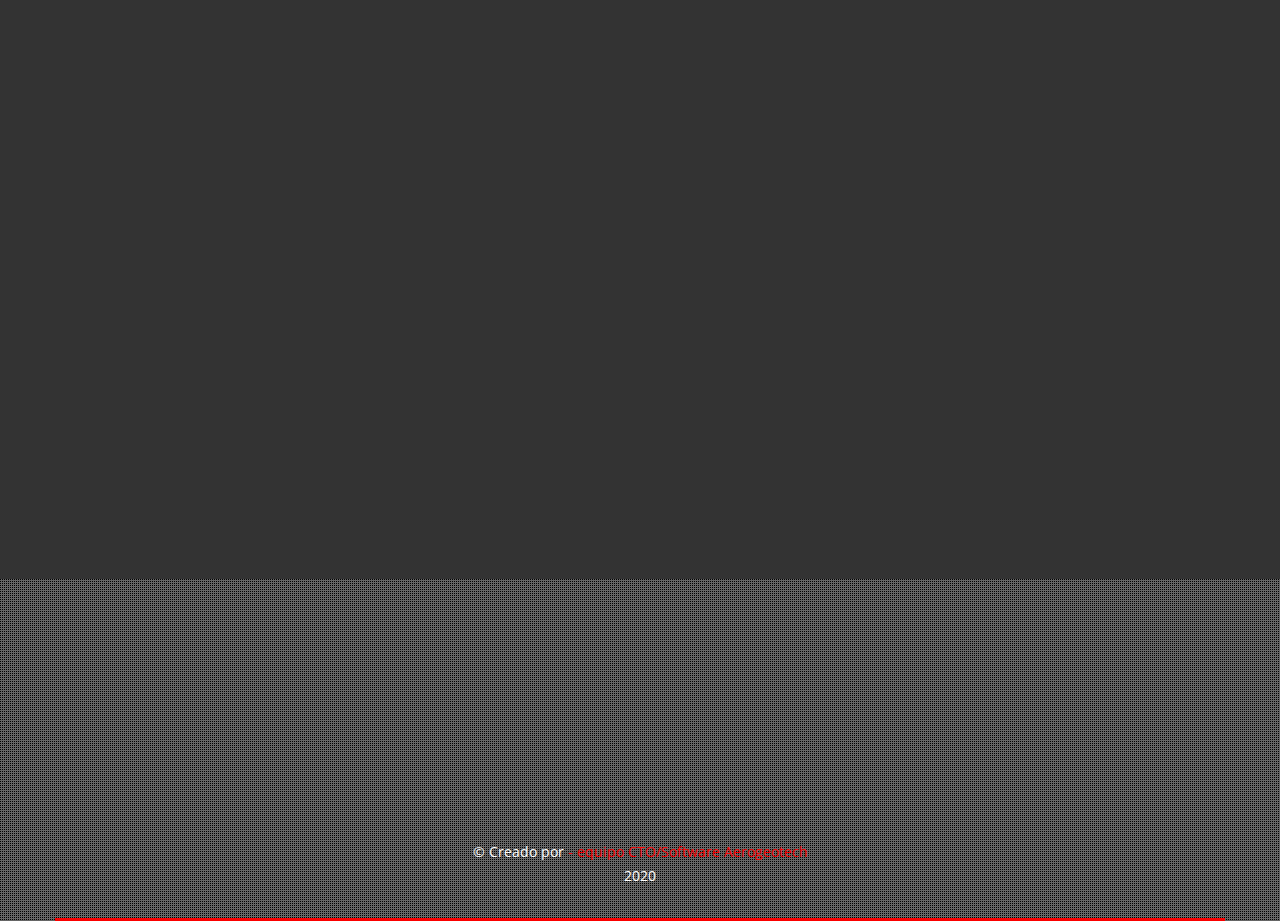
==== commit 4caade19: "asa" ====
--- a/index.html
+++ b/index.html
@@ -446,9 +446,9 @@
                                 <div class="actor-info">
                                     <h4 class="heading">Alfredo Gallegos</h4>
                                     <h5 class="sub-heading">
-                                        Piloto: Comercial<br>
+                                        CEO: Aerogeotech<br>
                                         Costa Rica<br>
-                                        Planificación
+                                        Director
                                     </h5>
                                 </div> <!-- /.actor-info -->
                             </div>
@@ -486,7 +486,7 @@
                                     <h5 class="sub-heading">
                                         Software : Full Stack <br>
                                         Costa Rica <br>
-                                        Staff
+                                        Producciones y animaciones 
                                     </h5>
                                 </div> <!-- /.actor-info -->
                             </div>
@@ -583,23 +583,15 @@
             <h1 class="section-title">Galería</h1>
             <div id="owl-gallery">
 
-                <div class="item"><a href="img/red.jpg" class="popup"><img src="img/red.jpg" alt=""></a>
-                </div>
-                <div class="item"><a href="img/air.jpg" class="popup"><img src="img/air.jpg" alt=""></a>
-                </div>
-                <div class="item"><a href="img/galeria1.jpg" class="popup"><img src="img/galeria1.jpg" alt=""></a>
-                </div>
-                <div class="item"><a href="img/galeria2.jpg" class="popup"><img src="img/galeria1.jpg" alt=""></a>
-                </div>
-                <div class="item"><a href="img/galeria3.jpg" class="popup"><img src="img/galeria3.jpg" alt=""></a>
-                </div>
-                <div class="item"><a href="img/galeria4.jpg" class="popup"><img src="img/galeria4.jpg" alt=""></a>
-                </div>
-                <div class="item"><a href="img/galeria5.jpg" class="popup"><img src="img/galeria4.jpg" alt=""></a>
-                </div>
-                <div class="item"><a href="img/galeria7.jpg" class="popup"><img src="img/galeria7.jpg" alt=""></a>
-                </div>
-
+                <div class="item"><a href="img/evo.jpg" class="popup"><img src="img/evo.jpg" alt=""></a>
+                </div>
+                <div class="item"><a href="img/drones.jpg" class="popup"><img src="img/drones.jpg" alt=""></a>
+                </div>
+                <div class="item"><a href="img/drones 2.jpg" class="popup"><img src="img/drones 2.jpg" alt=""></a>
+                </div>
+                <div class="item"><a href="img/drones 3.jpg" class="popup"><img src="img/drones 3.jpg" alt=""></a>
+                </div>
+            
             </div><!-- /#owl-gallery -->
         </div>
     </section><!-- /#gallery -->
